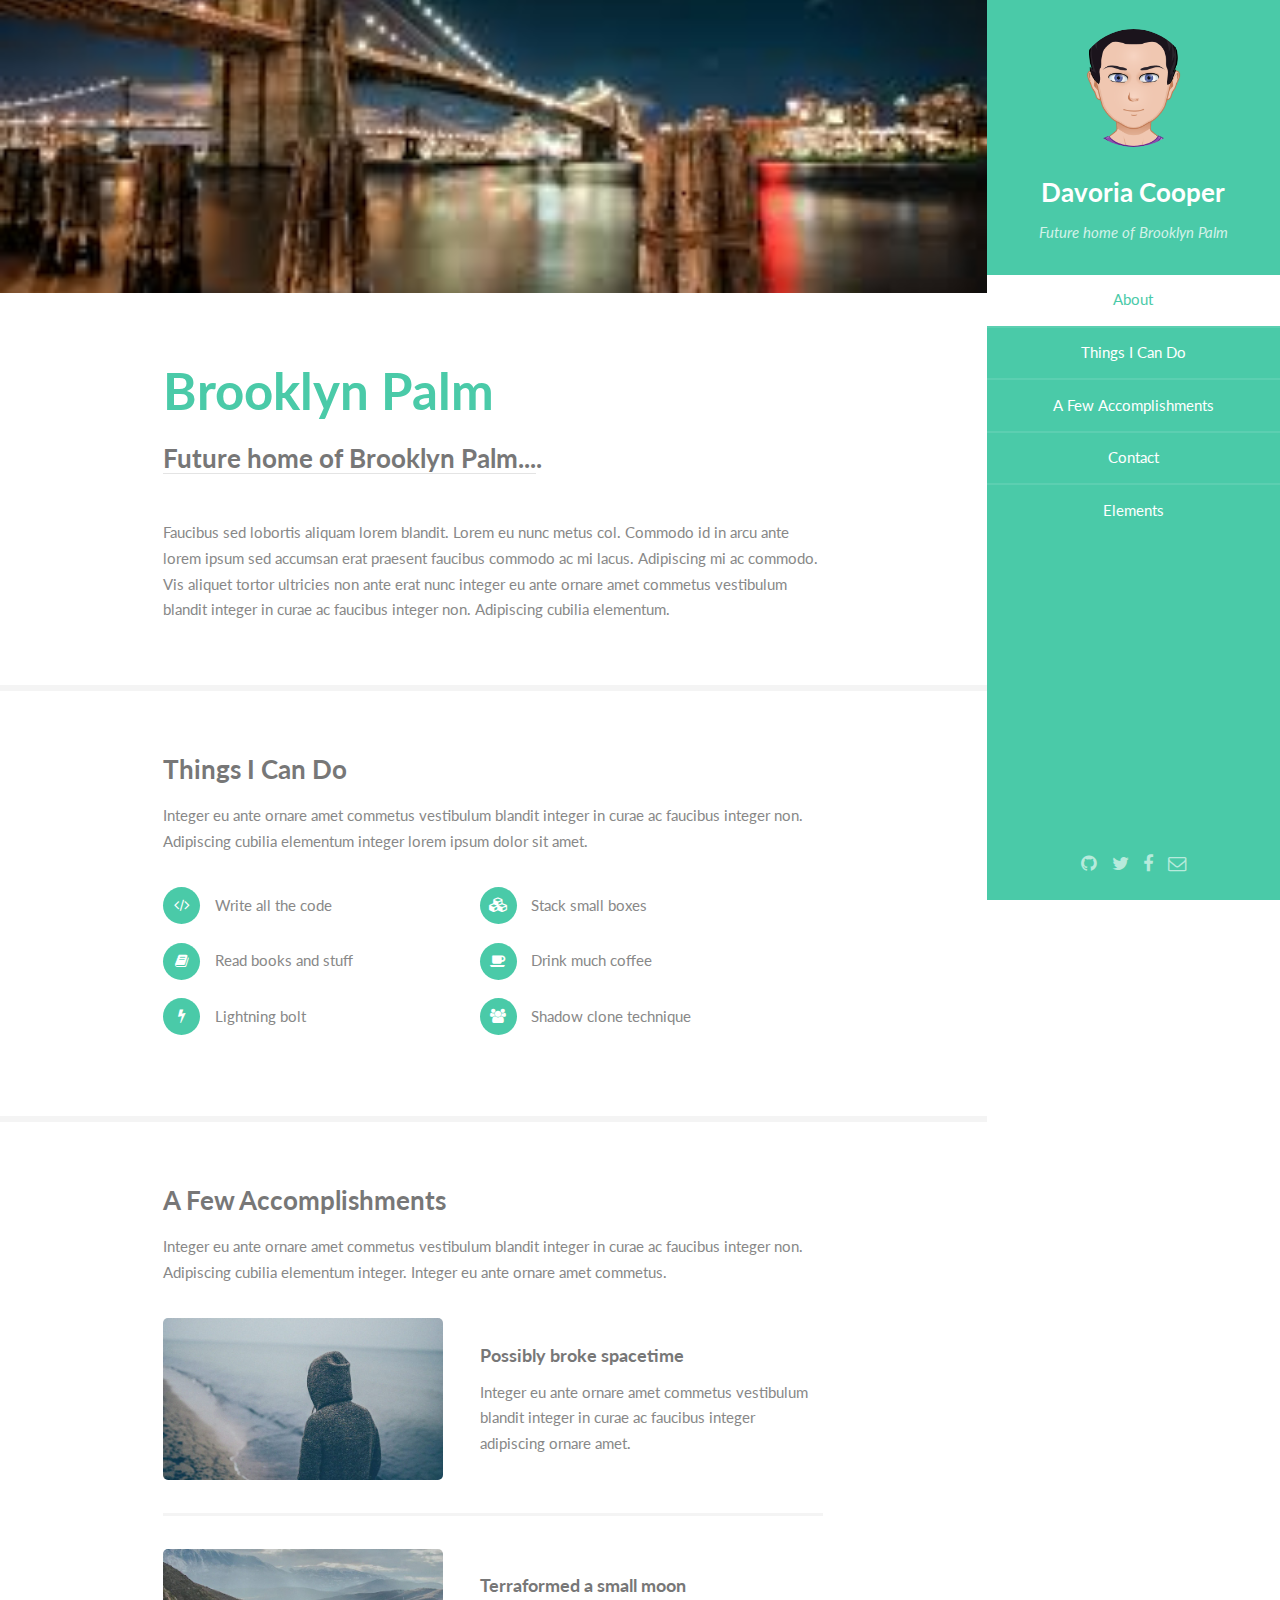
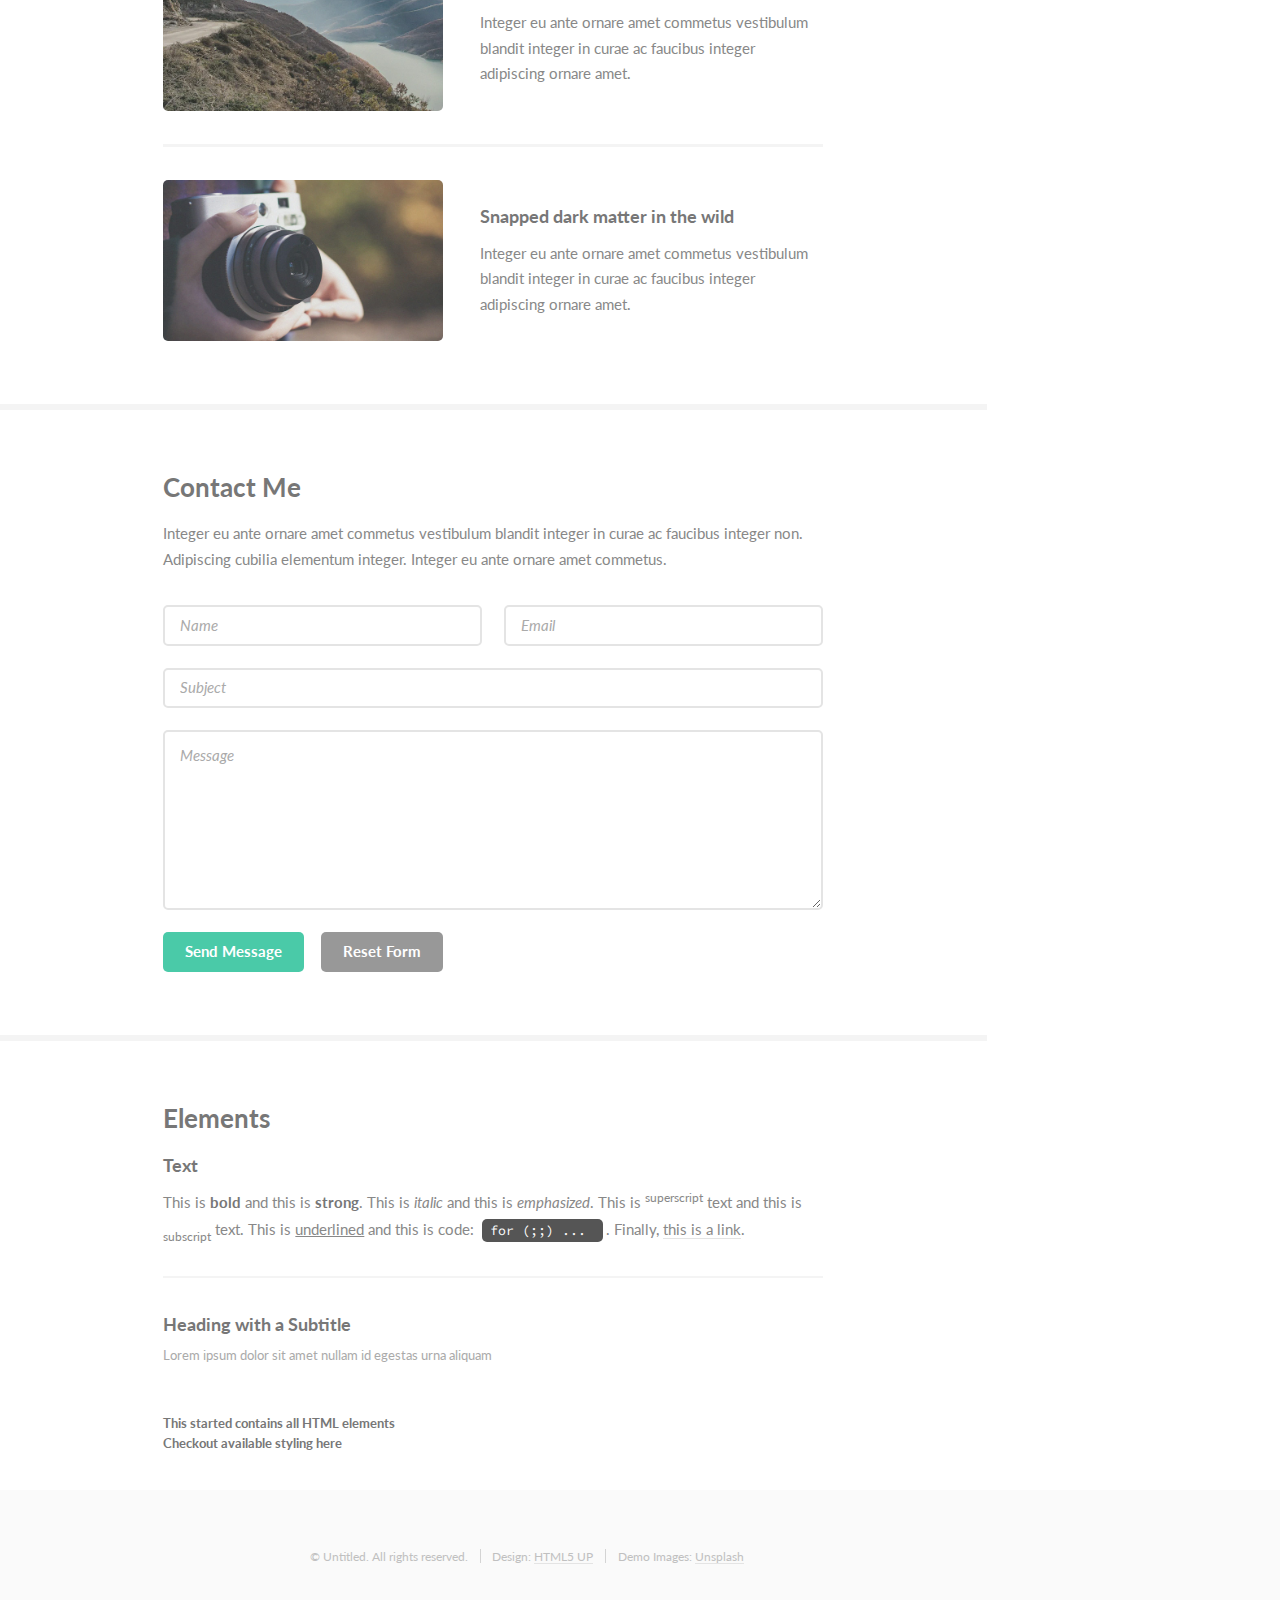
==== index.html @ e4ef20f8 "Updates" ====
<!DOCTYPE html><html lang="en"><head><meta charSet="utf-8"/><meta http-equiv="x-ua-compatible" content="ie=edge"/><meta name="viewport" content="width=device-width, initial-scale=1, shrink-to-fit=no"/><style data-href="/styles.151465d69829dd3949ed.css" id="gatsby-global-css">@import url(https://fonts.googleapis.com/css?family=Lato:400,400italic,700,700italic|Source+Code+Pro:400);
/*!
 *  Font Awesome 4.7.0 by @davegandy - http://fontawesome.io - @fontawesome
 *  License - http://fontawesome.io/license (Font: SIL OFL 1.1, CSS: MIT License)
 */@font-face{font-family:FontAwesome;src:url(/static/fontawesome-webfont-674f50d287a8c48dc19ba404d20fe713.eot);src:url(/static/fontawesome-webfont-674f50d287a8c48dc19ba404d20fe713.eot?#iefix&v=4.7.0) format("embedded-opentype"),url(/static/fontawesome-webfont-af7ae505a9eed503f8b8e6982036873e.woff2) format("woff2"),url(/static/fontawesome-webfont-fee66e712a8a08eef5805a46892932ad.woff) format("woff"),url(/static/fontawesome-webfont-b06871f281fee6b241d60582ae9369b9.ttf) format("truetype"),url(/static/fontawesome-webfont-912ec66d7572ff821749319396470bde.svg#fontawesomeregular) format("svg");font-weight:400;font-style:normal}.fa{display:inline-block;font:normal normal normal 14px/1 FontAwesome;font-size:inherit;text-rendering:auto;-webkit-font-smoothing:antialiased;-moz-osx-font-smoothing:grayscale}.fa-lg{font-size:1.33333333em;line-height:.75em;vertical-align:-15%}.fa-2x{font-size:2em}.fa-3x{font-size:3em}.fa-4x{font-size:4em}.fa-5x{font-size:5em}.fa-fw{width:1.28571429em;text-align:center}.fa-ul{padding-left:0;margin-left:2.14285714em;list-style-type:none}.fa-ul>li{position:relative}.fa-li{position:absolute;left:-2.14285714em;width:2.14285714em;top:.14285714em;text-align:center}.fa-li.fa-lg{left:-1.85714286em}.fa-border{padding:.2em .25em .15em;border:.08em solid #eee;border-radius:.1em}.fa-pull-left{float:left}.fa-pull-right{float:right}.fa.fa-pull-left{margin-right:.3em}.fa.fa-pull-right{margin-left:.3em}.pull-right{float:right}.pull-left{float:left}.fa.pull-left{margin-right:.3em}.fa.pull-right{margin-left:.3em}.fa-spin{animation:fa-spin 2s linear infinite}.fa-pulse{animation:fa-spin 1s steps(8) infinite}@keyframes fa-spin{0%{transform:rotate(0deg)}to{transform:rotate(359deg)}}.fa-rotate-90{-ms-filter:"progid:DXImageTransform.Microsoft.BasicImage(rotation=1)";transform:rotate(90deg)}.fa-rotate-180{-ms-filter:"progid:DXImageTransform.Microsoft.BasicImage(rotation=2)";transform:rotate(180deg)}.fa-rotate-270{-ms-filter:"progid:DXImageTransform.Microsoft.BasicImage(rotation=3)";transform:rotate(270deg)}.fa-flip-horizontal{-ms-filter:"progid:DXImageTransform.Microsoft.BasicImage(rotation=0, mirror=1)";transform:scaleX(-1)}.fa-flip-vertical{-ms-filter:"progid:DXImageTransform.Microsoft.BasicImage(rotation=2, mirror=1)";transform:scaleY(-1)}:root .fa-flip-horizontal,:root .fa-flip-vertical,:root .fa-rotate-90,:root .fa-rotate-180,:root .fa-rotate-270{filter:none}.fa-stack{position:relative;display:inline-block;width:2em;height:2em;line-height:2em;vertical-align:middle}.fa-stack-1x,.fa-stack-2x{position:absolute;left:0;width:100%;text-align:center}.fa-stack-1x{line-height:inherit}.fa-stack-2x{font-size:2em}.fa-inverse{color:#fff}.fa-glass:before{content:"\F000"}.fa-music:before{content:"\F001"}.fa-search:before{content:"\F002"}.fa-envelope-o:before{content:"\F003"}.fa-heart:before{content:"\F004"}.fa-star:before{content:"\F005"}.fa-star-o:before{content:"\F006"}.fa-user:before{content:"\F007"}.fa-film:before{content:"\F008"}.fa-th-large:before{content:"\F009"}.fa-th:before{content:"\F00A"}.fa-th-list:before{content:"\F00B"}.fa-check:before{content:"\F00C"}.fa-close:before,.fa-remove:before,.fa-times:before{content:"\F00D"}.fa-search-plus:before{content:"\F00E"}.fa-search-minus:before{content:"\F010"}.fa-power-off:before{content:"\F011"}.fa-signal:before{content:"\F012"}.fa-cog:before,.fa-gear:before{content:"\F013"}.fa-trash-o:before{content:"\F014"}.fa-home:before{content:"\F015"}.fa-file-o:before{content:"\F016"}.fa-clock-o:before{content:"\F017"}.fa-road:before{content:"\F018"}.fa-download:before{content:"\F019"}.fa-arrow-circle-o-down:before{content:"\F01A"}.fa-arrow-circle-o-up:before{content:"\F01B"}.fa-inbox:before{content:"\F01C"}.fa-play-circle-o:before{content:"\F01D"}.fa-repeat:before,.fa-rotate-right:before{content:"\F01E"}.fa-refresh:before{content:"\F021"}.fa-list-alt:before{content:"\F022"}.fa-lock:before{content:"\F023"}.fa-flag:before{content:"\F024"}.fa-headphones:before{content:"\F025"}.fa-volume-off:before{content:"\F026"}.fa-volume-down:before{content:"\F027"}.fa-volume-up:before{content:"\F028"}.fa-qrcode:before{content:"\F029"}.fa-barcode:before{content:"\F02A"}.fa-tag:before{content:"\F02B"}.fa-tags:before{content:"\F02C"}.fa-book:before{content:"\F02D"}.fa-bookmark:before{content:"\F02E"}.fa-print:before{content:"\F02F"}.fa-camera:before{content:"\F030"}.fa-font:before{content:"\F031"}.fa-bold:before{content:"\F032"}.fa-italic:before{content:"\F033"}.fa-text-height:before{content:"\F034"}.fa-text-width:before{content:"\F035"}.fa-align-left:before{content:"\F036"}.fa-align-center:before{content:"\F037"}.fa-align-right:before{content:"\F038"}.fa-align-justify:before{content:"\F039"}.fa-list:before{content:"\F03A"}.fa-dedent:before,.fa-outdent:before{content:"\F03B"}.fa-indent:before{content:"\F03C"}.fa-video-camera:before{content:"\F03D"}.fa-image:before,.fa-photo:before,.fa-picture-o:before{content:"\F03E"}.fa-pencil:before{content:"\F040"}.fa-map-marker:before{content:"\F041"}.fa-adjust:before{content:"\F042"}.fa-tint:before{content:"\F043"}.fa-edit:before,.fa-pencil-square-o:before{content:"\F044"}.fa-share-square-o:before{content:"\F045"}.fa-check-square-o:before{content:"\F046"}.fa-arrows:before{content:"\F047"}.fa-step-backward:before{content:"\F048"}.fa-fast-backward:before{content:"\F049"}.fa-backward:before{content:"\F04A"}.fa-play:before{content:"\F04B"}.fa-pause:before{content:"\F04C"}.fa-stop:before{content:"\F04D"}.fa-forward:before{content:"\F04E"}.fa-fast-forward:before{content:"\F050"}.fa-step-forward:before{content:"\F051"}.fa-eject:before{content:"\F052"}.fa-chevron-left:before{content:"\F053"}.fa-chevron-right:before{content:"\F054"}.fa-plus-circle:before{content:"\F055"}.fa-minus-circle:before{content:"\F056"}.fa-times-circle:before{content:"\F057"}.fa-check-circle:before{content:"\F058"}.fa-question-circle:before{content:"\F059"}.fa-info-circle:before{content:"\F05A"}.fa-crosshairs:before{content:"\F05B"}.fa-times-circle-o:before{content:"\F05C"}.fa-check-circle-o:before{content:"\F05D"}.fa-ban:before{content:"\F05E"}.fa-arrow-left:before{content:"\F060"}.fa-arrow-right:before{content:"\F061"}.fa-arrow-up:before{content:"\F062"}.fa-arrow-down:before{content:"\F063"}.fa-mail-forward:before,.fa-share:before{content:"\F064"}.fa-expand:before{content:"\F065"}.fa-compress:before{content:"\F066"}.fa-plus:before{content:"\F067"}.fa-minus:before{content:"\F068"}.fa-asterisk:before{content:"\F069"}.fa-exclamation-circle:before{content:"\F06A"}.fa-gift:before{content:"\F06B"}.fa-leaf:before{content:"\F06C"}.fa-fire:before{content:"\F06D"}.fa-eye:before{content:"\F06E"}.fa-eye-slash:before{content:"\F070"}.fa-exclamation-triangle:before,.fa-warning:before{content:"\F071"}.fa-plane:before{content:"\F072"}.fa-calendar:before{content:"\F073"}.fa-random:before{content:"\F074"}.fa-comment:before{content:"\F075"}.fa-magnet:before{content:"\F076"}.fa-chevron-up:before{content:"\F077"}.fa-chevron-down:before{content:"\F078"}.fa-retweet:before{content:"\F079"}.fa-shopping-cart:before{content:"\F07A"}.fa-folder:before{content:"\F07B"}.fa-folder-open:before{content:"\F07C"}.fa-arrows-v:before{content:"\F07D"}.fa-arrows-h:before{content:"\F07E"}.fa-bar-chart-o:before,.fa-bar-chart:before{content:"\F080"}.fa-twitter-square:before{content:"\F081"}.fa-facebook-square:before{content:"\F082"}.fa-camera-retro:before{content:"\F083"}.fa-key:before{content:"\F084"}.fa-cogs:before,.fa-gears:before{content:"\F085"}.fa-comments:before{content:"\F086"}.fa-thumbs-o-up:before{content:"\F087"}.fa-thumbs-o-down:before{content:"\F088"}.fa-star-half:before{content:"\F089"}.fa-heart-o:before{content:"\F08A"}.fa-sign-out:before{content:"\F08B"}.fa-linkedin-square:before{content:"\F08C"}.fa-thumb-tack:before{content:"\F08D"}.fa-external-link:before{content:"\F08E"}.fa-sign-in:before{content:"\F090"}.fa-trophy:before{content:"\F091"}.fa-github-square:before{content:"\F092"}.fa-upload:before{content:"\F093"}.fa-lemon-o:before{content:"\F094"}.fa-phone:before{content:"\F095"}.fa-square-o:before{content:"\F096"}.fa-bookmark-o:before{content:"\F097"}.fa-phone-square:before{content:"\F098"}.fa-twitter:before{content:"\F099"}.fa-facebook-f:before,.fa-facebook:before{content:"\F09A"}.fa-github:before{content:"\F09B"}.fa-unlock:before{content:"\F09C"}.fa-credit-card:before{content:"\F09D"}.fa-feed:before,.fa-rss:before{content:"\F09E"}.fa-hdd-o:before{content:"\F0A0"}.fa-bullhorn:before{content:"\F0A1"}.fa-bell:before{content:"\F0F3"}.fa-certificate:before{content:"\F0A3"}.fa-hand-o-right:before{content:"\F0A4"}.fa-hand-o-left:before{content:"\F0A5"}.fa-hand-o-up:before{content:"\F0A6"}.fa-hand-o-down:before{content:"\F0A7"}.fa-arrow-circle-left:before{content:"\F0A8"}.fa-arrow-circle-right:before{content:"\F0A9"}.fa-arrow-circle-up:before{content:"\F0AA"}.fa-arrow-circle-down:before{content:"\F0AB"}.fa-globe:before{content:"\F0AC"}.fa-wrench:before{content:"\F0AD"}.fa-tasks:before{content:"\F0AE"}.fa-filter:before{content:"\F0B0"}.fa-briefcase:before{content:"\F0B1"}.fa-arrows-alt:before{content:"\F0B2"}.fa-group:before,.fa-users:before{content:"\F0C0"}.fa-chain:before,.fa-link:before{content:"\F0C1"}.fa-cloud:before{content:"\F0C2"}.fa-flask:before{content:"\F0C3"}.fa-cut:before,.fa-scissors:before{content:"\F0C4"}.fa-copy:before,.fa-files-o:before{content:"\F0C5"}.fa-paperclip:before{content:"\F0C6"}.fa-floppy-o:before,.fa-save:before{content:"\F0C7"}.fa-square:before{content:"\F0C8"}.fa-bars:before,.fa-navicon:before,.fa-reorder:before{content:"\F0C9"}.fa-list-ul:before{content:"\F0CA"}.fa-list-ol:before{content:"\F0CB"}.fa-strikethrough:before{content:"\F0CC"}.fa-underline:before{content:"\F0CD"}.fa-table:before{content:"\F0CE"}.fa-magic:before{content:"\F0D0"}.fa-truck:before{content:"\F0D1"}.fa-pinterest:before{content:"\F0D2"}.fa-pinterest-square:before{content:"\F0D3"}.fa-google-plus-square:before{content:"\F0D4"}.fa-google-plus:before{content:"\F0D5"}.fa-money:before{content:"\F0D6"}.fa-caret-down:before{content:"\F0D7"}.fa-caret-up:before{content:"\F0D8"}.fa-caret-left:before{content:"\F0D9"}.fa-caret-right:before{content:"\F0DA"}.fa-columns:before{content:"\F0DB"}.fa-sort:before,.fa-unsorted:before{content:"\F0DC"}.fa-sort-desc:before,.fa-sort-down:before{content:"\F0DD"}.fa-sort-asc:before,.fa-sort-up:before{content:"\F0DE"}.fa-envelope:before{content:"\F0E0"}.fa-linkedin:before{content:"\F0E1"}.fa-rotate-left:before,.fa-undo:before{content:"\F0E2"}.fa-gavel:before,.fa-legal:before{content:"\F0E3"}.fa-dashboard:before,.fa-tachometer:before{content:"\F0E4"}.fa-comment-o:before{content:"\F0E5"}.fa-comments-o:before{content:"\F0E6"}.fa-bolt:before,.fa-flash:before{content:"\F0E7"}.fa-sitemap:before{content:"\F0E8"}.fa-umbrella:before{content:"\F0E9"}.fa-clipboard:before,.fa-paste:before{content:"\F0EA"}.fa-lightbulb-o:before{content:"\F0EB"}.fa-exchange:before{content:"\F0EC"}.fa-cloud-download:before{content:"\F0ED"}.fa-cloud-upload:before{content:"\F0EE"}.fa-user-md:before{content:"\F0F0"}.fa-stethoscope:before{content:"\F0F1"}.fa-suitcase:before{content:"\F0F2"}.fa-bell-o:before{content:"\F0A2"}.fa-coffee:before{content:"\F0F4"}.fa-cutlery:before{content:"\F0F5"}.fa-file-text-o:before{content:"\F0F6"}.fa-building-o:before{content:"\F0F7"}.fa-hospital-o:before{content:"\F0F8"}.fa-ambulance:before{content:"\F0F9"}.fa-medkit:before{content:"\F0FA"}.fa-fighter-jet:before{content:"\F0FB"}.fa-beer:before{content:"\F0FC"}.fa-h-square:before{content:"\F0FD"}.fa-plus-square:before{content:"\F0FE"}.fa-angle-double-left:before{content:"\F100"}.fa-angle-double-right:before{content:"\F101"}.fa-angle-double-up:before{content:"\F102"}.fa-angle-double-down:before{content:"\F103"}.fa-angle-left:before{content:"\F104"}.fa-angle-right:before{content:"\F105"}.fa-angle-up:before{content:"\F106"}.fa-angle-down:before{content:"\F107"}.fa-desktop:before{content:"\F108"}.fa-laptop:before{content:"\F109"}.fa-tablet:before{content:"\F10A"}.fa-mobile-phone:before,.fa-mobile:before{content:"\F10B"}.fa-circle-o:before{content:"\F10C"}.fa-quote-left:before{content:"\F10D"}.fa-quote-right:before{content:"\F10E"}.fa-spinner:before{content:"\F110"}.fa-circle:before{content:"\F111"}.fa-mail-reply:before,.fa-reply:before{content:"\F112"}.fa-github-alt:before{content:"\F113"}.fa-folder-o:before{content:"\F114"}.fa-folder-open-o:before{content:"\F115"}.fa-smile-o:before{content:"\F118"}.fa-frown-o:before{content:"\F119"}.fa-meh-o:before{content:"\F11A"}.fa-gamepad:before{content:"\F11B"}.fa-keyboard-o:before{content:"\F11C"}.fa-flag-o:before{content:"\F11D"}.fa-flag-checkered:before{content:"\F11E"}.fa-terminal:before{content:"\F120"}.fa-code:before{content:"\F121"}.fa-mail-reply-all:before,.fa-reply-all:before{content:"\F122"}.fa-star-half-empty:before,.fa-star-half-full:before,.fa-star-half-o:before{content:"\F123"}.fa-location-arrow:before{content:"\F124"}.fa-crop:before{content:"\F125"}.fa-code-fork:before{content:"\F126"}.fa-chain-broken:before,.fa-unlink:before{content:"\F127"}.fa-question:before{content:"\F128"}.fa-info:before{content:"\F129"}.fa-exclamation:before{content:"\F12A"}.fa-superscript:before{content:"\F12B"}.fa-subscript:before{content:"\F12C"}.fa-eraser:before{content:"\F12D"}.fa-puzzle-piece:before{content:"\F12E"}.fa-microphone:before{content:"\F130"}.fa-microphone-slash:before{content:"\F131"}.fa-shield:before{content:"\F132"}.fa-calendar-o:before{content:"\F133"}.fa-fire-extinguisher:before{content:"\F134"}.fa-rocket:before{content:"\F135"}.fa-maxcdn:before{content:"\F136"}.fa-chevron-circle-left:before{content:"\F137"}.fa-chevron-circle-right:before{content:"\F138"}.fa-chevron-circle-up:before{content:"\F139"}.fa-chevron-circle-down:before{content:"\F13A"}.fa-html5:before{content:"\F13B"}.fa-css3:before{content:"\F13C"}.fa-anchor:before{content:"\F13D"}.fa-unlock-alt:before{content:"\F13E"}.fa-bullseye:before{content:"\F140"}.fa-ellipsis-h:before{content:"\F141"}.fa-ellipsis-v:before{content:"\F142"}.fa-rss-square:before{content:"\F143"}.fa-play-circle:before{content:"\F144"}.fa-ticket:before{content:"\F145"}.fa-minus-square:before{content:"\F146"}.fa-minus-square-o:before{content:"\F147"}.fa-level-up:before{content:"\F148"}.fa-level-down:before{content:"\F149"}.fa-check-square:before{content:"\F14A"}.fa-pencil-square:before{content:"\F14B"}.fa-external-link-square:before{content:"\F14C"}.fa-share-square:before{content:"\F14D"}.fa-compass:before{content:"\F14E"}.fa-caret-square-o-down:before,.fa-toggle-down:before{content:"\F150"}.fa-caret-square-o-up:before,.fa-toggle-up:before{content:"\F151"}.fa-caret-square-o-right:before,.fa-toggle-right:before{content:"\F152"}.fa-eur:before,.fa-euro:before{content:"\F153"}.fa-gbp:before{content:"\F154"}.fa-dollar:before,.fa-usd:before{content:"\F155"}.fa-inr:before,.fa-rupee:before{content:"\F156"}.fa-cny:before,.fa-jpy:before,.fa-rmb:before,.fa-yen:before{content:"\F157"}.fa-rouble:before,.fa-rub:before,.fa-ruble:before{content:"\F158"}.fa-krw:before,.fa-won:before{content:"\F159"}.fa-bitcoin:before,.fa-btc:before{content:"\F15A"}.fa-file:before{content:"\F15B"}.fa-file-text:before{content:"\F15C"}.fa-sort-alpha-asc:before{content:"\F15D"}.fa-sort-alpha-desc:before{content:"\F15E"}.fa-sort-amount-asc:before{content:"\F160"}.fa-sort-amount-desc:before{content:"\F161"}.fa-sort-numeric-asc:before{content:"\F162"}.fa-sort-numeric-desc:before{content:"\F163"}.fa-thumbs-up:before{content:"\F164"}.fa-thumbs-down:before{content:"\F165"}.fa-youtube-square:before{content:"\F166"}.fa-youtube:before{content:"\F167"}.fa-xing:before{content:"\F168"}.fa-xing-square:before{content:"\F169"}.fa-youtube-play:before{content:"\F16A"}.fa-dropbox:before{content:"\F16B"}.fa-stack-overflow:before{content:"\F16C"}.fa-instagram:before{content:"\F16D"}.fa-flickr:before{content:"\F16E"}.fa-adn:before{content:"\F170"}.fa-bitbucket:before{content:"\F171"}.fa-bitbucket-square:before{content:"\F172"}.fa-tumblr:before{content:"\F173"}.fa-tumblr-square:before{content:"\F174"}.fa-long-arrow-down:before{content:"\F175"}.fa-long-arrow-up:before{content:"\F176"}.fa-long-arrow-left:before{content:"\F177"}.fa-long-arrow-right:before{content:"\F178"}.fa-apple:before{content:"\F179"}.fa-windows:before{content:"\F17A"}.fa-android:before{content:"\F17B"}.fa-linux:before{content:"\F17C"}.fa-dribbble:before{content:"\F17D"}.fa-skype:before{content:"\F17E"}.fa-foursquare:before{content:"\F180"}.fa-trello:before{content:"\F181"}.fa-female:before{content:"\F182"}.fa-male:before{content:"\F183"}.fa-gittip:before,.fa-gratipay:before{content:"\F184"}.fa-sun-o:before{content:"\F185"}.fa-moon-o:before{content:"\F186"}.fa-archive:before{content:"\F187"}.fa-bug:before{content:"\F188"}.fa-vk:before{content:"\F189"}.fa-weibo:before{content:"\F18A"}.fa-renren:before{content:"\F18B"}.fa-pagelines:before{content:"\F18C"}.fa-stack-exchange:before{content:"\F18D"}.fa-arrow-circle-o-right:before{content:"\F18E"}.fa-arrow-circle-o-left:before{content:"\F190"}.fa-caret-square-o-left:before,.fa-toggle-left:before{content:"\F191"}.fa-dot-circle-o:before{content:"\F192"}.fa-wheelchair:before{content:"\F193"}.fa-vimeo-square:before{content:"\F194"}.fa-try:before,.fa-turkish-lira:before{content:"\F195"}.fa-plus-square-o:before{content:"\F196"}.fa-space-shuttle:before{content:"\F197"}.fa-slack:before{content:"\F198"}.fa-envelope-square:before{content:"\F199"}.fa-wordpress:before{content:"\F19A"}.fa-openid:before{content:"\F19B"}.fa-bank:before,.fa-institution:before,.fa-university:before{content:"\F19C"}.fa-graduation-cap:before,.fa-mortar-board:before{content:"\F19D"}.fa-yahoo:before{content:"\F19E"}.fa-google:before{content:"\F1A0"}.fa-reddit:before{content:"\F1A1"}.fa-reddit-square:before{content:"\F1A2"}.fa-stumbleupon-circle:before{content:"\F1A3"}.fa-stumbleupon:before{content:"\F1A4"}.fa-delicious:before{content:"\F1A5"}.fa-digg:before{content:"\F1A6"}.fa-pied-piper-pp:before{content:"\F1A7"}.fa-pied-piper-alt:before{content:"\F1A8"}.fa-drupal:before{content:"\F1A9"}.fa-joomla:before{content:"\F1AA"}.fa-language:before{content:"\F1AB"}.fa-fax:before{content:"\F1AC"}.fa-building:before{content:"\F1AD"}.fa-child:before{content:"\F1AE"}.fa-paw:before{content:"\F1B0"}.fa-spoon:before{content:"\F1B1"}.fa-cube:before{content:"\F1B2"}.fa-cubes:before{content:"\F1B3"}.fa-behance:before{content:"\F1B4"}.fa-behance-square:before{content:"\F1B5"}.fa-steam:before{content:"\F1B6"}.fa-steam-square:before{content:"\F1B7"}.fa-recycle:before{content:"\F1B8"}.fa-automobile:before,.fa-car:before{content:"\F1B9"}.fa-cab:before,.fa-taxi:before{content:"\F1BA"}.fa-tree:before{content:"\F1BB"}.fa-spotify:before{content:"\F1BC"}.fa-deviantart:before{content:"\F1BD"}.fa-soundcloud:before{content:"\F1BE"}.fa-database:before{content:"\F1C0"}.fa-file-pdf-o:before{content:"\F1C1"}.fa-file-word-o:before{content:"\F1C2"}.fa-file-excel-o:before{content:"\F1C3"}.fa-file-powerpoint-o:before{content:"\F1C4"}.fa-file-image-o:before,.fa-file-photo-o:before,.fa-file-picture-o:before{content:"\F1C5"}.fa-file-archive-o:before,.fa-file-zip-o:before{content:"\F1C6"}.fa-file-audio-o:before,.fa-file-sound-o:before{content:"\F1C7"}.fa-file-movie-o:before,.fa-file-video-o:before{content:"\F1C8"}.fa-file-code-o:before{content:"\F1C9"}.fa-vine:before{content:"\F1CA"}.fa-codepen:before{content:"\F1CB"}.fa-jsfiddle:before{content:"\F1CC"}.fa-life-bouy:before,.fa-life-buoy:before,.fa-life-ring:before,.fa-life-saver:before,.fa-support:before{content:"\F1CD"}.fa-circle-o-notch:before{content:"\F1CE"}.fa-ra:before,.fa-rebel:before,.fa-resistance:before{content:"\F1D0"}.fa-empire:before,.fa-ge:before{content:"\F1D1"}.fa-git-square:before{content:"\F1D2"}.fa-git:before{content:"\F1D3"}.fa-hacker-news:before,.fa-y-combinator-square:before,.fa-yc-square:before{content:"\F1D4"}.fa-tencent-weibo:before{content:"\F1D5"}.fa-qq:before{content:"\F1D6"}.fa-wechat:before,.fa-weixin:before{content:"\F1D7"}.fa-paper-plane:before,.fa-send:before{content:"\F1D8"}.fa-paper-plane-o:before,.fa-send-o:before{content:"\F1D9"}.fa-history:before{content:"\F1DA"}.fa-circle-thin:before{content:"\F1DB"}.fa-header:before{content:"\F1DC"}.fa-paragraph:before{content:"\F1DD"}.fa-sliders:before{content:"\F1DE"}.fa-share-alt:before{content:"\F1E0"}.fa-share-alt-square:before{content:"\F1E1"}.fa-bomb:before{content:"\F1E2"}.fa-futbol-o:before,.fa-soccer-ball-o:before{content:"\F1E3"}.fa-tty:before{content:"\F1E4"}.fa-binoculars:before{content:"\F1E5"}.fa-plug:before{content:"\F1E6"}.fa-slideshare:before{content:"\F1E7"}.fa-twitch:before{content:"\F1E8"}.fa-yelp:before{content:"\F1E9"}.fa-newspaper-o:before{content:"\F1EA"}.fa-wifi:before{content:"\F1EB"}.fa-calculator:before{content:"\F1EC"}.fa-paypal:before{content:"\F1ED"}.fa-google-wallet:before{content:"\F1EE"}.fa-cc-visa:before{content:"\F1F0"}.fa-cc-mastercard:before{content:"\F1F1"}.fa-cc-discover:before{content:"\F1F2"}.fa-cc-amex:before{content:"\F1F3"}.fa-cc-paypal:before{content:"\F1F4"}.fa-cc-stripe:before{content:"\F1F5"}.fa-bell-slash:before{content:"\F1F6"}.fa-bell-slash-o:before{content:"\F1F7"}.fa-trash:before{content:"\F1F8"}.fa-copyright:before{content:"\F1F9"}.fa-at:before{content:"\F1FA"}.fa-eyedropper:before{content:"\F1FB"}.fa-paint-brush:before{content:"\F1FC"}.fa-birthday-cake:before{content:"\F1FD"}.fa-area-chart:before{content:"\F1FE"}.fa-pie-chart:before{content:"\F200"}.fa-line-chart:before{content:"\F201"}.fa-lastfm:before{content:"\F202"}.fa-lastfm-square:before{content:"\F203"}.fa-toggle-off:before{content:"\F204"}.fa-toggle-on:before{content:"\F205"}.fa-bicycle:before{content:"\F206"}.fa-bus:before{content:"\F207"}.fa-ioxhost:before{content:"\F208"}.fa-angellist:before{content:"\F209"}.fa-cc:before{content:"\F20A"}.fa-ils:before,.fa-shekel:before,.fa-sheqel:before{content:"\F20B"}.fa-meanpath:before{content:"\F20C"}.fa-buysellads:before{content:"\F20D"}.fa-connectdevelop:before{content:"\F20E"}.fa-dashcube:before{content:"\F210"}.fa-forumbee:before{content:"\F211"}.fa-leanpub:before{content:"\F212"}.fa-sellsy:before{content:"\F213"}.fa-shirtsinbulk:before{content:"\F214"}.fa-simplybuilt:before{content:"\F215"}.fa-skyatlas:before{content:"\F216"}.fa-cart-plus:before{content:"\F217"}.fa-cart-arrow-down:before{content:"\F218"}.fa-diamond:before{content:"\F219"}.fa-ship:before{content:"\F21A"}.fa-user-secret:before{content:"\F21B"}.fa-motorcycle:before{content:"\F21C"}.fa-street-view:before{content:"\F21D"}.fa-heartbeat:before{content:"\F21E"}.fa-venus:before{content:"\F221"}.fa-mars:before{content:"\F222"}.fa-mercury:before{content:"\F223"}.fa-intersex:before,.fa-transgender:before{content:"\F224"}.fa-transgender-alt:before{content:"\F225"}.fa-venus-double:before{content:"\F226"}.fa-mars-double:before{content:"\F227"}.fa-venus-mars:before{content:"\F228"}.fa-mars-stroke:before{content:"\F229"}.fa-mars-stroke-v:before{content:"\F22A"}.fa-mars-stroke-h:before{content:"\F22B"}.fa-neuter:before{content:"\F22C"}.fa-genderless:before{content:"\F22D"}.fa-facebook-official:before{content:"\F230"}.fa-pinterest-p:before{content:"\F231"}.fa-whatsapp:before{content:"\F232"}.fa-server:before{content:"\F233"}.fa-user-plus:before{content:"\F234"}.fa-user-times:before{content:"\F235"}.fa-bed:before,.fa-hotel:before{content:"\F236"}.fa-viacoin:before{content:"\F237"}.fa-train:before{content:"\F238"}.fa-subway:before{content:"\F239"}.fa-medium:before{content:"\F23A"}.fa-y-combinator:before,.fa-yc:before{content:"\F23B"}.fa-optin-monster:before{content:"\F23C"}.fa-opencart:before{content:"\F23D"}.fa-expeditedssl:before{content:"\F23E"}.fa-battery-4:before,.fa-battery-full:before,.fa-battery:before{content:"\F240"}.fa-battery-3:before,.fa-battery-three-quarters:before{content:"\F241"}.fa-battery-2:before,.fa-battery-half:before{content:"\F242"}.fa-battery-1:before,.fa-battery-quarter:before{content:"\F243"}.fa-battery-0:before,.fa-battery-empty:before{content:"\F244"}.fa-mouse-pointer:before{content:"\F245"}.fa-i-cursor:before{content:"\F246"}.fa-object-group:before{content:"\F247"}.fa-object-ungroup:before{content:"\F248"}.fa-sticky-note:before{content:"\F249"}.fa-sticky-note-o:before{content:"\F24A"}.fa-cc-jcb:before{content:"\F24B"}.fa-cc-diners-club:before{content:"\F24C"}.fa-clone:before{content:"\F24D"}.fa-balance-scale:before{content:"\F24E"}.fa-hourglass-o:before{content:"\F250"}.fa-hourglass-1:before,.fa-hourglass-start:before{content:"\F251"}.fa-hourglass-2:before,.fa-hourglass-half:before{content:"\F252"}.fa-hourglass-3:before,.fa-hourglass-end:before{content:"\F253"}.fa-hourglass:before{content:"\F254"}.fa-hand-grab-o:before,.fa-hand-rock-o:before{content:"\F255"}.fa-hand-paper-o:before,.fa-hand-stop-o:before{content:"\F256"}.fa-hand-scissors-o:before{content:"\F257"}.fa-hand-lizard-o:before{content:"\F258"}.fa-hand-spock-o:before{content:"\F259"}.fa-hand-pointer-o:before{content:"\F25A"}.fa-hand-peace-o:before{content:"\F25B"}.fa-trademark:before{content:"\F25C"}.fa-registered:before{content:"\F25D"}.fa-creative-commons:before{content:"\F25E"}.fa-gg:before{content:"\F260"}.fa-gg-circle:before{content:"\F261"}.fa-tripadvisor:before{content:"\F262"}.fa-odnoklassniki:before{content:"\F263"}.fa-odnoklassniki-square:before{content:"\F264"}.fa-get-pocket:before{content:"\F265"}.fa-wikipedia-w:before{content:"\F266"}.fa-safari:before{content:"\F267"}.fa-chrome:before{content:"\F268"}.fa-firefox:before{content:"\F269"}.fa-opera:before{content:"\F26A"}.fa-internet-explorer:before{content:"\F26B"}.fa-television:before,.fa-tv:before{content:"\F26C"}.fa-contao:before{content:"\F26D"}.fa-500px:before{content:"\F26E"}.fa-amazon:before{content:"\F270"}.fa-calendar-plus-o:before{content:"\F271"}.fa-calendar-minus-o:before{content:"\F272"}.fa-calendar-times-o:before{content:"\F273"}.fa-calendar-check-o:before{content:"\F274"}.fa-industry:before{content:"\F275"}.fa-map-pin:before{content:"\F276"}.fa-map-signs:before{content:"\F277"}.fa-map-o:before{content:"\F278"}.fa-map:before{content:"\F279"}.fa-commenting:before{content:"\F27A"}.fa-commenting-o:before{content:"\F27B"}.fa-houzz:before{content:"\F27C"}.fa-vimeo:before{content:"\F27D"}.fa-black-tie:before{content:"\F27E"}.fa-fonticons:before{content:"\F280"}.fa-reddit-alien:before{content:"\F281"}.fa-edge:before{content:"\F282"}.fa-credit-card-alt:before{content:"\F283"}.fa-codiepie:before{content:"\F284"}.fa-modx:before{content:"\F285"}.fa-fort-awesome:before{content:"\F286"}.fa-usb:before{content:"\F287"}.fa-product-hunt:before{content:"\F288"}.fa-mixcloud:before{content:"\F289"}.fa-scribd:before{content:"\F28A"}.fa-pause-circle:before{content:"\F28B"}.fa-pause-circle-o:before{content:"\F28C"}.fa-stop-circle:before{content:"\F28D"}.fa-stop-circle-o:before{content:"\F28E"}.fa-shopping-bag:before{content:"\F290"}.fa-shopping-basket:before{content:"\F291"}.fa-hashtag:before{content:"\F292"}.fa-bluetooth:before{content:"\F293"}.fa-bluetooth-b:before{content:"\F294"}.fa-percent:before{content:"\F295"}.fa-gitlab:before{content:"\F296"}.fa-wpbeginner:before{content:"\F297"}.fa-wpforms:before{content:"\F298"}.fa-envira:before{content:"\F299"}.fa-universal-access:before{content:"\F29A"}.fa-wheelchair-alt:before{content:"\F29B"}.fa-question-circle-o:before{content:"\F29C"}.fa-blind:before{content:"\F29D"}.fa-audio-description:before{content:"\F29E"}.fa-volume-control-phone:before{content:"\F2A0"}.fa-braille:before{content:"\F2A1"}.fa-assistive-listening-systems:before{content:"\F2A2"}.fa-american-sign-language-interpreting:before,.fa-asl-interpreting:before{content:"\F2A3"}.fa-deaf:before,.fa-deafness:before,.fa-hard-of-hearing:before{content:"\F2A4"}.fa-glide:before{content:"\F2A5"}.fa-glide-g:before{content:"\F2A6"}.fa-sign-language:before,.fa-signing:before{content:"\F2A7"}.fa-low-vision:before{content:"\F2A8"}.fa-viadeo:before{content:"\F2A9"}.fa-viadeo-square:before{content:"\F2AA"}.fa-snapchat:before{content:"\F2AB"}.fa-snapchat-ghost:before{content:"\F2AC"}.fa-snapchat-square:before{content:"\F2AD"}.fa-pied-piper:before{content:"\F2AE"}.fa-first-order:before{content:"\F2B0"}.fa-yoast:before{content:"\F2B1"}.fa-themeisle:before{content:"\F2B2"}.fa-google-plus-circle:before,.fa-google-plus-official:before{content:"\F2B3"}.fa-fa:before,.fa-font-awesome:before{content:"\F2B4"}.fa-handshake-o:before{content:"\F2B5"}.fa-envelope-open:before{content:"\F2B6"}.fa-envelope-open-o:before{content:"\F2B7"}.fa-linode:before{content:"\F2B8"}.fa-address-book:before{content:"\F2B9"}.fa-address-book-o:before{content:"\F2BA"}.fa-address-card:before,.fa-vcard:before{content:"\F2BB"}.fa-address-card-o:before,.fa-vcard-o:before{content:"\F2BC"}.fa-user-circle:before{content:"\F2BD"}.fa-user-circle-o:before{content:"\F2BE"}.fa-user-o:before{content:"\F2C0"}.fa-id-badge:before{content:"\F2C1"}.fa-drivers-license:before,.fa-id-card:before{content:"\F2C2"}.fa-drivers-license-o:before,.fa-id-card-o:before{content:"\F2C3"}.fa-quora:before{content:"\F2C4"}.fa-free-code-camp:before{content:"\F2C5"}.fa-telegram:before{content:"\F2C6"}.fa-thermometer-4:before,.fa-thermometer-full:before,.fa-thermometer:before{content:"\F2C7"}.fa-thermometer-3:before,.fa-thermometer-three-quarters:before{content:"\F2C8"}.fa-thermometer-2:before,.fa-thermometer-half:before{content:"\F2C9"}.fa-thermometer-1:before,.fa-thermometer-quarter:before{content:"\F2CA"}.fa-thermometer-0:before,.fa-thermometer-empty:before{content:"\F2CB"}.fa-shower:before{content:"\F2CC"}.fa-bath:before,.fa-bathtub:before,.fa-s15:before{content:"\F2CD"}.fa-podcast:before{content:"\F2CE"}.fa-window-maximize:before{content:"\F2D0"}.fa-window-minimize:before{content:"\F2D1"}.fa-window-restore:before{content:"\F2D2"}.fa-times-rectangle:before,.fa-window-close:before{content:"\F2D3"}.fa-times-rectangle-o:before,.fa-window-close-o:before{content:"\F2D4"}.fa-bandcamp:before{content:"\F2D5"}.fa-grav:before{content:"\F2D6"}.fa-etsy:before{content:"\F2D7"}.fa-imdb:before{content:"\F2D8"}.fa-ravelry:before{content:"\F2D9"}.fa-eercast:before{content:"\F2DA"}.fa-microchip:before{content:"\F2DB"}.fa-snowflake-o:before{content:"\F2DC"}.fa-superpowers:before{content:"\F2DD"}.fa-wpexplorer:before{content:"\F2DE"}.fa-meetup:before{content:"\F2E0"}.sr-only{position:absolute;width:1px;height:1px;padding:0;margin:-1px;overflow:hidden;clip:rect(0,0,0,0);border:0}.sr-only-focusable:active,.sr-only-focusable:focus{position:static;width:auto;height:auto;margin:0;overflow:visible;clip:auto}a,abbr,acronym,address,applet,article,aside,audio,b,big,blockquote,body,canvas,caption,center,cite,code,dd,del,details,dfn,div,dl,dt,em,embed,fieldset,figcaption,figure,footer,form,h1,h2,h3,h4,h5,h6,header,hgroup,html,i,iframe,img,ins,kbd,label,legend,li,mark,menu,nav,object,ol,output,p,pre,q,ruby,s,samp,section,small,span,strike,strong,sub,summary,sup,table,tbody,td,tfoot,th,thead,time,tr,tt,u,ul,var,video{margin:0;padding:0;border:0;font-size:100%;font:inherit;vertical-align:baseline}article,aside,details,figcaption,figure,footer,header,hgroup,menu,nav,section{display:block}.main-body,body{line-height:1}ol,ul{list-style:none}blockquote,q{quotes:none}blockquote:after,blockquote:before,q:after,q:before{content:"";content:none}table{border-collapse:collapse;border-spacing:0}.main-body,body{-webkit-text-size-adjust:none}mark{background-color:transparent;color:inherit}input,select,textarea{-moz-appearance:none;-webkit-appearance:none;appearance:none}html{box-sizing:border-box}*,:after,:before{box-sizing:inherit}.main-body,body{background:#fff}.main-body.is-preload *,.main-body.is-preload :after,.main-body.is-preload :before,body.is-preload *,body.is-preload :after,body.is-preload :before{animation:none!important;transition:none!important}.main-body,body,input,select,textarea{color:#888;font-family:Lato,sans-serif;font-size:16pt;font-weight:400;line-height:1.75em}a{transition:color .2s ease-in-out,border-color .2s ease-in-out;border-bottom:1px solid #e4e4e4;color:inherit;text-decoration:none}a:hover{border-bottom-color:transparent;color:#4acaa8!important}b,strong{color:#777;font-weight:700}em,i{font-style:italic}p{margin:0 0 2.25em}h1,h2,h3,h4,h5,h6{color:#777;font-weight:700;line-height:1em;margin:0 0 .5625em}h1 a,h2 a,h3 a,h4 a,h5 a,h6 a{border:0;color:inherit;text-decoration:none}h2{font-size:2em}h2,h3{line-height:1.5em}h3{font-size:1.75em}h4{font-size:1.25em}h4,h5{line-height:1.5em}h5{font-size:.9em}h6{font-size:.7em;line-height:1.5em}sub{top:.5em}sub,sup{font-size:.8em;position:relative}sup{top:-.5em}hr{border:0;border-bottom:2px solid #f4f4f4;margin:2.25em 0}hr.major{margin:3.375em 0}blockquote{border-left:8px solid #e4e4e4;font-style:italic;margin:0 0 2.25em;padding:.5em 0 .5em 2em}code{background:#555;border-radius:5px;color:#fff;margin:0 .25em;padding:.25em .65em}code,pre{font-family:Source Code Pro,monospace;font-size:.9em}pre{margin:0 0 2.25em}pre code{-webkit-overflow-scrolling:touch;display:block;line-height:1.5em;overflow-x:auto;padding:1em 1.5em}.align-left{text-align:left}.align-center{text-align:center}.align-right{text-align:right}.row{display:flex;flex-wrap:wrap;align-items:stretch}.row,.row>*{box-sizing:border-box}.row.gtr-uniform>*>:last-child{margin-bottom:0}.row.aln-left{justify-content:flex-start}.row.aln-center{justify-content:center}.row.aln-right{justify-content:flex-end}.row.aln-top{align-items:flex-start}.row.aln-middle{align-items:center}.row.aln-bottom{align-items:flex-end}.row>.imp{order:-1}.row>.col-1{width:8.33333%}.row>.off-1{margin-left:8.33333%}.row>.col-2{width:16.66667%}.row>.off-2{margin-left:16.66667%}.row>.col-3{width:25%}.row>.off-3{margin-left:25%}.row>.col-4{width:33.33333%}.row>.off-4{margin-left:33.33333%}.row>.col-5{width:41.66667%}.row>.off-5{margin-left:41.66667%}.row>.col-6{width:50%}.row>.off-6{margin-left:50%}.row>.col-7{width:58.33333%}.row>.off-7{margin-left:58.33333%}.row>.col-8{width:66.66667%}.row>.off-8{margin-left:66.66667%}.row>.col-9{width:75%}.row>.off-9{margin-left:75%}.row>.col-10{width:83.33333%}.row>.off-10{margin-left:83.33333%}.row>.col-11{width:91.66667%}.row>.off-11{margin-left:91.66667%}.row>.col-12{width:100%}.row>.off-12{margin-left:100%}.row.gtr-0{margin-top:0;margin-left:0}.row.gtr-0>*{padding:0}.row.gtr-0.gtr-uniform{margin-top:0}.row.gtr-0.gtr-uniform>*{padding-top:0}.row.gtr-25{margin-top:0;margin-left:-.5em}.row.gtr-25>*{padding:0 0 0 .5em}.row.gtr-25.gtr-uniform{margin-top:-.5em}.row.gtr-25.gtr-uniform>*{padding-top:.5em}.row.gtr-50{margin-top:0;margin-left:-1em}.row.gtr-50>*{padding:0 0 0 1em}.row.gtr-50.gtr-uniform{margin-top:-1em}.row.gtr-50.gtr-uniform>*{padding-top:1em}.row{margin-top:0;margin-left:-2em}.row>*{padding:0 0 0 2em}.row.gtr-uniform{margin-top:-2em}.row.gtr-uniform>*{padding-top:2em}.row.gtr-150{margin-top:0;margin-left:-3em}.row.gtr-150>*{padding:0 0 0 3em}.row.gtr-150.gtr-uniform{margin-top:-3em}.row.gtr-150.gtr-uniform>*{padding-top:3em}.row.gtr-200{margin-top:0;margin-left:-4em}.row.gtr-200>*{padding:0 0 0 4em}.row.gtr-200.gtr-uniform{margin-top:-4em}.row.gtr-200.gtr-uniform>*{padding-top:4em}@media screen and (max-width:1680px){.row{display:flex;flex-wrap:wrap;align-items:stretch}.row,.row>*{box-sizing:border-box}.row.gtr-uniform>*>:last-child{margin-bottom:0}.row.aln-left{justify-content:flex-start}.row.aln-center{justify-content:center}.row.aln-right{justify-content:flex-end}.row.aln-top{align-items:flex-start}.row.aln-middle{align-items:center}.row.aln-bottom{align-items:flex-end}.row>.imp-xlarge{order:-1}.row>.col-1-xlarge{width:8.33333%}.row>.off-1-xlarge{margin-left:8.33333%}.row>.col-2-xlarge{width:16.66667%}.row>.off-2-xlarge{margin-left:16.66667%}.row>.col-3-xlarge{width:25%}.row>.off-3-xlarge{margin-left:25%}.row>.col-4-xlarge{width:33.33333%}.row>.off-4-xlarge{margin-left:33.33333%}.row>.col-5-xlarge{width:41.66667%}.row>.off-5-xlarge{margin-left:41.66667%}.row>.col-6-xlarge{width:50%}.row>.off-6-xlarge{margin-left:50%}.row>.col-7-xlarge{width:58.33333%}.row>.off-7-xlarge{margin-left:58.33333%}.row>.col-8-xlarge{width:66.66667%}.row>.off-8-xlarge{margin-left:66.66667%}.row>.col-9-xlarge{width:75%}.row>.off-9-xlarge{margin-left:75%}.row>.col-10-xlarge{width:83.33333%}.row>.off-10-xlarge{margin-left:83.33333%}.row>.col-11-xlarge{width:91.66667%}.row>.off-11-xlarge{margin-left:91.66667%}.row>.col-12-xlarge{width:100%}.row>.off-12-xlarge{margin-left:100%}.row.gtr-0{margin-top:0;margin-left:0}.row.gtr-0>*{padding:0}.row.gtr-0.gtr-uniform{margin-top:0}.row.gtr-0.gtr-uniform>*{padding-top:0}.row.gtr-25{margin-top:0;margin-left:-.5em}.row.gtr-25>*{padding:0 0 0 .5em}.row.gtr-25.gtr-uniform{margin-top:-.5em}.row.gtr-25.gtr-uniform>*{padding-top:.5em}.row.gtr-50{margin-top:0;margin-left:-1em}.row.gtr-50>*{padding:0 0 0 1em}.row.gtr-50.gtr-uniform{margin-top:-1em}.row.gtr-50.gtr-uniform>*{padding-top:1em}.row{margin-top:0;margin-left:-2em}.row>*{padding:0 0 0 2em}.row.gtr-uniform{margin-top:-2em}.row.gtr-uniform>*{padding-top:2em}.row.gtr-150{margin-top:0;margin-left:-3em}.row.gtr-150>*{padding:0 0 0 3em}.row.gtr-150.gtr-uniform{margin-top:-3em}.row.gtr-150.gtr-uniform>*{padding-top:3em}.row.gtr-200{margin-top:0;margin-left:-4em}.row.gtr-200>*{padding:0 0 0 4em}.row.gtr-200.gtr-uniform{margin-top:-4em}.row.gtr-200.gtr-uniform>*{padding-top:4em}}@media screen and (max-width:1280px){.row{display:flex;flex-wrap:wrap;align-items:stretch}.row,.row>*{box-sizing:border-box}.row.gtr-uniform>*>:last-child{margin-bottom:0}.row.aln-left{justify-content:flex-start}.row.aln-center{justify-content:center}.row.aln-right{justify-content:flex-end}.row.aln-top{align-items:flex-start}.row.aln-middle{align-items:center}.row.aln-bottom{align-items:flex-end}.row>.imp-large{order:-1}.row>.col-1-large{width:8.33333%}.row>.off-1-large{margin-left:8.33333%}.row>.col-2-large{width:16.66667%}.row>.off-2-large{margin-left:16.66667%}.row>.col-3-large{width:25%}.row>.off-3-large{margin-left:25%}.row>.col-4-large{width:33.33333%}.row>.off-4-large{margin-left:33.33333%}.row>.col-5-large{width:41.66667%}.row>.off-5-large{margin-left:41.66667%}.row>.col-6-large{width:50%}.row>.off-6-large{margin-left:50%}.row>.col-7-large{width:58.33333%}.row>.off-7-large{margin-left:58.33333%}.row>.col-8-large{width:66.66667%}.row>.off-8-large{margin-left:66.66667%}.row>.col-9-large{width:75%}.row>.off-9-large{margin-left:75%}.row>.col-10-large{width:83.33333%}.row>.off-10-large{margin-left:83.33333%}.row>.col-11-large{width:91.66667%}.row>.off-11-large{margin-left:91.66667%}.row>.col-12-large{width:100%}.row>.off-12-large{margin-left:100%}.row.gtr-0{margin-top:0;margin-left:0}.row.gtr-0>*{padding:0}.row.gtr-0.gtr-uniform{margin-top:0}.row.gtr-0.gtr-uniform>*{padding-top:0}.row.gtr-25{margin-top:0;margin-left:-.375em}.row.gtr-25>*{padding:0 0 0 .375em}.row.gtr-25.gtr-uniform{margin-top:-.375em}.row.gtr-25.gtr-uniform>*{padding-top:.375em}.row.gtr-50{margin-top:0;margin-left:-.75em}.row.gtr-50>*{padding:0 0 0 .75em}.row.gtr-50.gtr-uniform{margin-top:-.75em}.row.gtr-50.gtr-uniform>*{padding-top:.75em}.row{margin-top:0;margin-left:-1.5em}.row>*{padding:0 0 0 1.5em}.row.gtr-uniform{margin-top:-1.5em}.row.gtr-uniform>*{padding-top:1.5em}.row.gtr-150{margin-top:0;margin-left:-2.25em}.row.gtr-150>*{padding:0 0 0 2.25em}.row.gtr-150.gtr-uniform{margin-top:-2.25em}.row.gtr-150.gtr-uniform>*{padding-top:2.25em}.row.gtr-200{margin-top:0;margin-left:-3em}.row.gtr-200>*{padding:0 0 0 3em}.row.gtr-200.gtr-uniform{margin-top:-3em}.row.gtr-200.gtr-uniform>*{padding-top:3em}}@media screen and (max-width:1024px){.row{display:flex;flex-wrap:wrap;align-items:stretch}.row,.row>*{box-sizing:border-box}.row.gtr-uniform>*>:last-child{margin-bottom:0}.row.aln-left{justify-content:flex-start}.row.aln-center{justify-content:center}.row.aln-right{justify-content:flex-end}.row.aln-top{align-items:flex-start}.row.aln-middle{align-items:center}.row.aln-bottom{align-items:flex-end}.row>.imp-medium{order:-1}.row>.col-1-medium{width:8.33333%}.row>.off-1-medium{margin-left:8.33333%}.row>.col-2-medium{width:16.66667%}.row>.off-2-medium{margin-left:16.66667%}.row>.col-3-medium{width:25%}.row>.off-3-medium{margin-left:25%}.row>.col-4-medium{width:33.33333%}.row>.off-4-medium{margin-left:33.33333%}.row>.col-5-medium{width:41.66667%}.row>.off-5-medium{margin-left:41.66667%}.row>.col-6-medium{width:50%}.row>.off-6-medium{margin-left:50%}.row>.col-7-medium{width:58.33333%}.row>.off-7-medium{margin-left:58.33333%}.row>.col-8-medium{width:66.66667%}.row>.off-8-medium{margin-left:66.66667%}.row>.col-9-medium{width:75%}.row>.off-9-medium{margin-left:75%}.row>.col-10-medium{width:83.33333%}.row>.off-10-medium{margin-left:83.33333%}.row>.col-11-medium{width:91.66667%}.row>.off-11-medium{margin-left:91.66667%}.row>.col-12-medium{width:100%}.row>.off-12-medium{margin-left:100%}.row.gtr-0{margin-top:0;margin-left:0}.row.gtr-0>*{padding:0}.row.gtr-0.gtr-uniform{margin-top:0}.row.gtr-0.gtr-uniform>*{padding-top:0}.row.gtr-25{margin-top:0;margin-left:-.375em}.row.gtr-25>*{padding:0 0 0 .375em}.row.gtr-25.gtr-uniform{margin-top:-.375em}.row.gtr-25.gtr-uniform>*{padding-top:.375em}.row.gtr-50{margin-top:0;margin-left:-.75em}.row.gtr-50>*{padding:0 0 0 .75em}.row.gtr-50.gtr-uniform{margin-top:-.75em}.row.gtr-50.gtr-uniform>*{padding-top:.75em}.row{margin-top:0;margin-left:-1.5em}.row>*{padding:0 0 0 1.5em}.row.gtr-uniform{margin-top:-1.5em}.row.gtr-uniform>*{padding-top:1.5em}.row.gtr-150{margin-top:0;margin-left:-2.25em}.row.gtr-150>*{padding:0 0 0 2.25em}.row.gtr-150.gtr-uniform{margin-top:-2.25em}.row.gtr-150.gtr-uniform>*{padding-top:2.25em}.row.gtr-200{margin-top:0;margin-left:-3em}.row.gtr-200>*{padding:0 0 0 3em}.row.gtr-200.gtr-uniform{margin-top:-3em}.row.gtr-200.gtr-uniform>*{padding-top:3em}}@media screen and (max-width:736px){.row{display:flex;flex-wrap:wrap;align-items:stretch}.row,.row>*{box-sizing:border-box}.row.gtr-uniform>*>:last-child{margin-bottom:0}.row.aln-left{justify-content:flex-start}.row.aln-center{justify-content:center}.row.aln-right{justify-content:flex-end}.row.aln-top{align-items:flex-start}.row.aln-middle{align-items:center}.row.aln-bottom{align-items:flex-end}.row>.imp-small{order:-1}.row>.col-1-small{width:8.33333%}.row>.off-1-small{margin-left:8.33333%}.row>.col-2-small{width:16.66667%}.row>.off-2-small{margin-left:16.66667%}.row>.col-3-small{width:25%}.row>.off-3-small{margin-left:25%}.row>.col-4-small{width:33.33333%}.row>.off-4-small{margin-left:33.33333%}.row>.col-5-small{width:41.66667%}.row>.off-5-small{margin-left:41.66667%}.row>.col-6-small{width:50%}.row>.off-6-small{margin-left:50%}.row>.col-7-small{width:58.33333%}.row>.off-7-small{margin-left:58.33333%}.row>.col-8-small{width:66.66667%}.row>.off-8-small{margin-left:66.66667%}.row>.col-9-small{width:75%}.row>.off-9-small{margin-left:75%}.row>.col-10-small{width:83.33333%}.row>.off-10-small{margin-left:83.33333%}.row>.col-11-small{width:91.66667%}.row>.off-11-small{margin-left:91.66667%}.row>.col-12-small{width:100%}.row>.off-12-small{margin-left:100%}.row.gtr-0{margin-top:0;margin-left:0}.row.gtr-0>*{padding:0}.row.gtr-0.gtr-uniform{margin-top:0}.row.gtr-0.gtr-uniform>*{padding-top:0}.row.gtr-25{margin-top:0;margin-left:-.3125em}.row.gtr-25>*{padding:0 0 0 .3125em}.row.gtr-25.gtr-uniform{margin-top:-.3125em}.row.gtr-25.gtr-uniform>*{padding-top:.3125em}.row.gtr-50{margin-top:0;margin-left:-.625em}.row.gtr-50>*{padding:0 0 0 .625em}.row.gtr-50.gtr-uniform{margin-top:-.625em}.row.gtr-50.gtr-uniform>*{padding-top:.625em}.row{margin-top:0;margin-left:-1.25em}.row>*{padding:0 0 0 1.25em}.row.gtr-uniform{margin-top:-1.25em}.row.gtr-uniform>*{padding-top:1.25em}.row.gtr-150{margin-top:0;margin-left:-1.875em}.row.gtr-150>*{padding:0 0 0 1.875em}.row.gtr-150.gtr-uniform{margin-top:-1.875em}.row.gtr-150.gtr-uniform>*{padding-top:1.875em}.row.gtr-200{margin-top:0;margin-left:-2.5em}.row.gtr-200>*{padding:0 0 0 2.5em}.row.gtr-200.gtr-uniform{margin-top:-2.5em}.row.gtr-200.gtr-uniform>*{padding-top:2.5em}}@media screen and (max-width:480px){.row{display:flex;flex-wrap:wrap;align-items:stretch}.row,.row>*{box-sizing:border-box}.row.gtr-uniform>*>:last-child{margin-bottom:0}.row.aln-left{justify-content:flex-start}.row.aln-center{justify-content:center}.row.aln-right{justify-content:flex-end}.row.aln-top{align-items:flex-start}.row.aln-middle{align-items:center}.row.aln-bottom{align-items:flex-end}.row>.imp-xsmall{order:-1}.row>.col-1-xsmall{width:8.33333%}.row>.off-1-xsmall{margin-left:8.33333%}.row>.col-2-xsmall{width:16.66667%}.row>.off-2-xsmall{margin-left:16.66667%}.row>.col-3-xsmall{width:25%}.row>.off-3-xsmall{margin-left:25%}.row>.col-4-xsmall{width:33.33333%}.row>.off-4-xsmall{margin-left:33.33333%}.row>.col-5-xsmall{width:41.66667%}.row>.off-5-xsmall{margin-left:41.66667%}.row>.col-6-xsmall{width:50%}.row>.off-6-xsmall{margin-left:50%}.row>.col-7-xsmall{width:58.33333%}.row>.off-7-xsmall{margin-left:58.33333%}.row>.col-8-xsmall{width:66.66667%}.row>.off-8-xsmall{margin-left:66.66667%}.row>.col-9-xsmall{width:75%}.row>.off-9-xsmall{margin-left:75%}.row>.col-10-xsmall{width:83.33333%}.row>.off-10-xsmall{margin-left:83.33333%}.row>.col-11-xsmall{width:91.66667%}.row>.off-11-xsmall{margin-left:91.66667%}.row>.col-12-xsmall{width:100%}.row>.off-12-xsmall{margin-left:100%}.row.gtr-0{margin-top:0;margin-left:0}.row.gtr-0>*{padding:0}.row.gtr-0.gtr-uniform{margin-top:0}.row.gtr-0.gtr-uniform>*{padding-top:0}.row.gtr-25{margin-top:0;margin-left:-.3125em}.row.gtr-25>*{padding:0 0 0 .3125em}.row.gtr-25.gtr-uniform{margin-top:-.3125em}.row.gtr-25.gtr-uniform>*{padding-top:.3125em}.row.gtr-50{margin-top:0;margin-left:-.625em}.row.gtr-50>*{padding:0 0 0 .625em}.row.gtr-50.gtr-uniform{margin-top:-.625em}.row.gtr-50.gtr-uniform>*{padding-top:.625em}.row{margin-top:0;margin-left:-1.25em}.row>*{padding:0 0 0 1.25em}.row.gtr-uniform{margin-top:-1.25em}.row.gtr-uniform>*{padding-top:1.25em}.row.gtr-150{margin-top:0;margin-left:-1.875em}.row.gtr-150>*{padding:0 0 0 1.875em}.row.gtr-150.gtr-uniform{margin-top:-1.875em}.row.gtr-150.gtr-uniform>*{padding-top:1.875em}.row.gtr-200{margin-top:0;margin-left:-2.5em}.row.gtr-200>*{padding:0 0 0 2.5em}.row.gtr-200.gtr-uniform{margin-top:-2.5em}.row.gtr-200.gtr-uniform>*{padding-top:2.5em}}.container{margin:0 auto;max-width:calc(100% - 4.5em);width:45em}.container.xsmall{width:11.25em}.container.small{width:22.5em}.container.medium{width:33.75em}.container.large{width:56.25em}.container.xlarge{width:67.5em}.container.max{width:100%}@media screen and (max-width:1024px){.container{width:100%!important}}@media screen and (max-width:480px){.container{max-width:calc(100% - 3.375em)}}article.special,section.special{text-align:center}header p{color:#aaa;position:relative;margin:0 0 1.6875em}header h2+p{font-size:1.25em;margin-top:-.5em;line-height:1.5em}header h3+p{font-size:1.1em;margin-top:-.35em;line-height:1.5em}header h4+p,header h5+p,header h6+p{font-size:.9em;margin-top:-.25em;line-height:1.5em}header.major h2{color:#4acaa8;font-size:3.5em}header.major h2+p{color:#777;font-size:1.75em;font-weight:700;margin-top:-.75em}form{margin:0 0 2.25em}label{color:#777;display:block;font-size:.9em;font-weight:700;margin:0 0 1.125em}input::-moz-focus-inner{border:0;padding:0}input[type=email],input[type=password],input[type=text],select,textarea{-moz-appearance:none;-webkit-appearance:none;appearance:none;border-radius:5px;border:2px solid #e4e4e4;color:inherit;display:block;outline:0;padding:0 1em;text-decoration:none;width:100%}input[type=email]:invalid,input[type=password]:invalid,input[type=text]:invalid,select:invalid,textarea:invalid{box-shadow:none}input[type=email]:focus,input[type=password]:focus,input[type=text]:focus,select:focus,textarea:focus{border-color:#4acaa8}select{background-image:url("data:image/svg+xml;charset=utf8,%3Csvg xmlns='http://www.w3.org/2000/svg' width='40' height='40' preserveAspectRatio='none' viewBox='0 0 40 40'%3E%3Cpath d='M9.4,12.3l10.4,10.4l10.4-10.4c0.2-0.2,0.5-0.4,0.9-0.4c0.3,0,0.6,0.1,0.9,0.4l3.3,3.3c0.2,0.2,0.4,0.5,0.4,0.9 c0,0.4-0.1,0.6-0.4,0.9L20.7,31.9c-0.2,0.2-0.5,0.4-0.9,0.4c-0.3,0-0.6-0.1-0.9-0.4L4.3,17.3c-0.2-0.2-0.4-0.5-0.4-0.9 c0-0.4,0.1-0.6,0.4-0.9l3.3-3.3c0.2-0.2,0.5-0.4,0.9-0.4S9.1,12.1,9.4,12.3z' fill='%23e4e4e4' /%3E%3C/svg%3E");background-size:1.25em;background-repeat:no-repeat;background-position:calc(100% - 1em) 50%;height:2.75em;padding-right:2.75em;text-overflow:ellipsis}select option{color:#777;background:#fff}select:focus::-ms-value{background-color:transparent}select::-ms-expand{display:none}input[type=email],input[type=password],input[type=text],select{height:2.75em}textarea{padding:.75em 1em}input[type=checkbox],input[type=radio]{-moz-appearance:none;-webkit-appearance:none;appearance:none;display:block;float:left;margin-right:-2em;opacity:0;width:1em;z-index:-1}input[type=checkbox]+label,input[type=radio]+label{text-decoration:none;color:#888;cursor:pointer;display:inline-block;font-size:1em;font-weight:400;padding-left:2.4em;padding-right:.75em;position:relative}input[type=checkbox]+label:before,input[type=radio]+label:before{-moz-osx-font-smoothing:grayscale;-webkit-font-smoothing:antialiased;font-family:FontAwesome;font-style:normal;font-weight:400;text-transform:none!important;background:#fafafa;border-radius:5px;border:2px solid #e4e4e4;content:"";display:inline-block;height:1.65em;left:0;line-height:1.58125em;position:absolute;text-align:center;top:0;width:1.65em}input[type=checkbox]:checked+label:before,input[type=radio]:checked+label:before{background:#989898;border-color:#989898;color:#fff;content:"\F00C"}input[type=checkbox]:focus+label:before,input[type=radio]:focus+label:before{border-color:#4acaa8}input[type=checkbox]+label:before{border-radius:5px}input[type=radio]+label:before{border-radius:100%}::-webkit-input-placeholder{color:#aaa!important;font-style:italic;opacity:1}:-moz-placeholder,::-moz-placeholder{color:#aaa!important;font-style:italic;opacity:1}:-ms-input-placeholder{color:#aaa!important;font-style:italic;opacity:1}.box{border-radius:5px;border:2px solid #e4e4e4;margin-bottom:2.25em;padding:1.5em}.box>:last-child,.box>:last-child>:last-child,.box>:last-child>:last-child>:last-child{margin-bottom:0}.box.alt{border:0;border-radius:0;padding:0}.icon{text-decoration:none;border-bottom:none;position:relative}.icon:before{-moz-osx-font-smoothing:grayscale;-webkit-font-smoothing:antialiased;font-family:FontAwesome;font-style:normal;font-weight:400;text-transform:none!important}.icon>.label{display:none}.image{border-radius:5px;border:0;display:inline-block;position:relative}.image[data-position] img{-moz-object-fit:cover;-webkit-object-fit:cover;-ms-object-fit:cover;-o-object-fit:cover;object-fit:cover;display:block;position:absolute;top:0;left:0;width:100%;height:100%}.image[data-position="top left"] img{-moz-object-position:top left;-webkit-object-position:top left;-ms-object-position:top left;-o-object-position:top left;object-position:top left}.image[data-position=top] img{-moz-object-position:top;-webkit-object-position:top;-ms-object-position:top;-o-object-position:top;object-position:top}.image[data-position="top right"] img{-moz-object-position:top right;-webkit-object-position:top right;-ms-object-position:top right;-o-object-position:top right;object-position:top right}.image[data-position=right] img{-moz-object-position:right;-webkit-object-position:right;-ms-object-position:right;-o-object-position:right;object-position:right}.image[data-position="bottom right"] img{-moz-object-position:bottom right;-webkit-object-position:bottom right;-ms-object-position:bottom right;-o-object-position:bottom right;object-position:bottom right}.image[data-position=bottom] img{-moz-object-position:bottom;-webkit-object-position:bottom;-ms-object-position:bottom;-o-object-position:bottom;object-position:bottom}.image[data-position="bottom left"] img{-moz-object-position:bottom left;-webkit-object-position:bottom left;-ms-object-position:bottom left;-o-object-position:bottom left;object-position:bottom left}.image[data-position=left] img{-moz-object-position:left;-webkit-object-position:left;-ms-object-position:left;-o-object-position:left;object-position:left}.image[data-position=center] img{-moz-object-position:center;-webkit-object-position:center;-ms-object-position:center;-o-object-position:center;object-position:center}.image[data-position="25% 25%"] img{-moz-object-position:25% 25%;-webkit-object-position:25% 25%;-ms-object-position:25% 25%;-o-object-position:25% 25%;object-position:25% 25%}.image[data-position="75% 25%"] img{-moz-object-position:75% 25%;-webkit-object-position:75% 25%;-ms-object-position:75% 25%;-o-object-position:75% 25%;object-position:75% 25%}.image[data-position="75% 75%"] img{-moz-object-position:75% 75%;-webkit-object-position:75% 75%;-ms-object-position:75% 75%;-o-object-position:75% 75%;object-position:75% 75%}.image[data-position="25% 75%"] img{-moz-object-position:25% 75%;-webkit-object-position:25% 75%;-ms-object-position:25% 75%;-o-object-position:25% 75%;object-position:25% 75%}.image img{border-radius:5px;display:block}.image.left{float:left;margin:0 2.5em 2em 0;top:.25em}.image.right{float:right;margin:0 0 2em 2.5em;top:.25em}.image.fit{margin:0 0 2.25em}.image.fit,.image.fit img{display:block;width:100%}.image.avatar{border-radius:100%;overflow:hidden}.image.avatar img{border-radius:100%;display:block;width:100%}.image.main{display:block;height:20em}.image.main,.image.main img{border-radius:0}ol{list-style:decimal;margin:0 0 2.25em;padding-left:1.25em}ol li{padding-left:.25em}ul{list-style:disc;margin:0 0 2.25em;padding-left:1em}ul li{padding-left:.5em}ul.alt{list-style:none;padding-left:0}ul.alt li{border-top:2px solid #f4f4f4;padding:.5em 0}ul.alt li:first-child{border-top:0;padding-top:0}dl{margin:0 0 2.25em}ul.actions{display:-moz-flex;display:-ms-flex;display:flex;cursor:default;list-style:none;margin-left:-1.125em;padding-left:0}ul.actions li{padding:0 0 0 1.125em;vertical-align:middle}ul.actions.special{-moz-justify-content:center;-ms-justify-content:center;justify-content:center;width:100%;margin-left:0}ul.actions.special li:first-child{padding-left:0}ul.actions.stacked{-moz-flex-direction:column;flex-direction:column;margin-left:0}ul.actions.stacked li{padding:1.125em 0 0}ul.actions.stacked li:first-child{padding-top:0}ul.actions.fit{width:calc(100% + 1.125em)}ul.actions.fit li{-moz-flex-grow:1;-ms-flex-grow:1;flex-grow:1;-ms-flex-shrink:1;flex-shrink:1;width:100%}ul.actions.fit.stacked,ul.actions.fit li>*{width:100%}@media screen and (max-width:480px){ul.actions:not(.fixed){-moz-flex-direction:column;flex-direction:column;margin-left:0;width:100%!important}ul.actions:not(.fixed) li{-moz-flex-grow:1;-ms-flex-grow:1;flex-grow:1;-ms-flex-shrink:1;flex-shrink:1;padding:1.125em 0 0;text-align:center;width:100%}ul.actions:not(.fixed) li>*{width:100%}ul.actions:not(.fixed) li:first-child{padding-top:0}ul.actions:not(.fixed) li .button,ul.actions:not(.fixed) li button,ul.actions:not(.fixed) li input[type=button],ul.actions:not(.fixed) li input[type=reset],ul.actions:not(.fixed) li input[type=submit]{width:100%}ul.actions:not(.fixed) li .button.icon:before,ul.actions:not(.fixed) li button.icon:before,ul.actions:not(.fixed) li input[type=button].icon:before,ul.actions:not(.fixed) li input[type=reset].icon:before,ul.actions:not(.fixed) li input[type=submit].icon:before{margin-left:-.5rem}}ul.feature-icons{list-style:none;padding-left:0}ul.feature-icons li{text-decoration:none;display:inline-block;margin:0 0 1.6875em;padding:.35em 0 0 3.5em;position:relative;vertical-align:top;width:48%}ul.feature-icons li:before{-moz-osx-font-smoothing:grayscale;-webkit-font-smoothing:antialiased;font-family:FontAwesome;font-style:normal;font-weight:400;text-transform:none!important;background:#4acaa8;border-radius:100%;color:#fff;display:block;height:2.5em;left:0;line-height:2.5em;position:absolute;text-align:center;top:0;width:2.5em}ul.icons{cursor:default;list-style:none;padding-left:0}ul.icons li{display:inline-block;padding:0 1em 0 0}ul.icons li:last-child{padding-right:0!important}ul.icons li .icon:before{font-size:1.25em}.table-wrapper{-webkit-overflow-scrolling:touch;overflow-x:auto}table{margin:0 0 2.25em;width:100%}table .main-body tr,table tbody tr{border:2px solid #f4f4f4;border-left:0;border-right:0}table .main-body tr:nth-child(odd),table tbody tr:nth-child(odd){background-color:#fafafa}table td{padding:.75em}table th{color:#777;font-size:.9em;font-weight:700;padding:0 .75em .75em;text-align:left}table thead{border-bottom:4px solid #e4e4e4}table tfoot{border-top:4px solid #e4e4e4}table.alt{border-collapse:separate}table.alt .main-body tr td,table.alt tbody tr td{border-color:#e4e4e4;border-style:solid;border-width:0 2px 2px 0}table.alt .main-body tr td:first-child,table.alt tbody tr td:first-child{border-left-width:2px}table.alt .main-body tr:first-child td,table.alt tbody tr:first-child td{border-top-width:2px}table.alt thead{border-bottom:0}table.alt tfoot{border-top:0}.button,input[type=button],input[type=reset],input[type=submit]{-moz-appearance:none;-webkit-appearance:none;appearance:none;transition:background-color .2s ease-in-out,color .2s ease-in-out;background-color:#989898;border-radius:5px;border:0;color:#fff!important;cursor:pointer;display:inline-block;font-weight:700;height:2.75em;line-height:2.75em;padding:0 1.5em;text-align:center;text-decoration:none;white-space:nowrap}.button:hover,input[type=button]:hover,input[type=reset]:hover,input[type=submit]:hover{background-color:#a5a5a5;color:#fff!important}.button:active,input[type=button]:active,input[type=reset]:active,input[type=submit]:active{background-color:#8b8b8b}.button.icon,input[type=button].icon,input[type=reset].icon,input[type=submit].icon{padding-left:1.35em}.button.icon:before,input[type=button].icon:before,input[type=reset].icon:before,input[type=submit].icon:before{margin-right:.5em}.button.fit,input[type=button].fit,input[type=reset].fit,input[type=submit].fit{width:100%}.button.small,input[type=button].small,input[type=reset].small,input[type=submit].small{font-size:.8em}.button.large,input[type=button].large,input[type=reset].large,input[type=submit].large{font-size:1.35em}.button.alt,input[type=button].alt,input[type=reset].alt,input[type=submit].alt{background-color:transparent;box-shadow:inset 0 0 0 2px #e4e4e4;color:#777!important}.button.alt:hover,input[type=button].alt:hover,input[type=reset].alt:hover,input[type=submit].alt:hover{background-color:#f4f4f4;color:#777!important}.button.alt:active,input[type=button].alt:active,input[type=reset].alt:active,input[type=submit].alt:active{background-color:#eaeaea}.button.alt.icon:before,input[type=button].alt.icon:before,input[type=reset].alt.icon:before,input[type=submit].alt.icon:before{color:#aaa}.button.primary,input[type=button].primary,input[type=reset].primary,input[type=submit].primary{background-color:#4acaa8;color:#fff!important}.button.primary:hover,input[type=button].primary:hover,input[type=reset].primary:hover,input[type=submit].primary:hover{background-color:#5ed0b1}.button.primary:active,input[type=button].primary:active,input[type=reset].primary:active,input[type=submit].primary:active{background-color:#39c29d}.button.disabled,.button:disabled,input[type=button].disabled,input[type=button]:disabled,input[type=reset].disabled,input[type=reset]:disabled,input[type=submit].disabled,input[type=submit]:disabled{background-color:#888!important;box-shadow:inset 0 -.15em 0 0 rgba(0,0,0,.15);color:#fff!important;cursor:default;opacity:.25}.features article{border-top:3px solid #f4f4f4;margin-bottom:2.25em;padding-top:2.25em}.features article:first-child{border-top:0;padding-top:0}.features article .image{display:inline-block;padding-right:2.5em;vertical-align:middle;width:48%}.features article .image img{display:block;width:100%}.features article .inner{display:inline-block;vertical-align:middle;width:50%}.features article .inner>:last-child{margin-bottom:0}#header{display:-moz-flex;display:-ms-flex;display:flex;-moz-flex-direction:column;flex-direction:column;-moz-justify-content:space-between;-ms-justify-content:space-between;justify-content:space-between;background:#4acaa8;color:#d2f2e9;height:100%;overflow-y:auto;position:fixed;text-align:center;top:0;width:23em;right:0}#header h1,#header h1 a,#header h2,#header h2 a,#header h3,#header h3 a,#header h4,#header h4 a,#header h5,#header h5 a,#header h6,#header h6 a{color:#fff}#header header p{color:#b7eadc}#header a{color:#d2f2e9}#header a:hover{color:#fff!important}#header>header{-ms-flex-shrink:0;flex-shrink:0;padding:3em}#header>header .avatar{display:block;margin:0 auto 2.25em;width:8em}#header>header h1{font-size:1.75em;margin:0}#header>header p{color:#d2f2e9;font-style:italic;margin:1em 0 0}#header>footer{-ms-flex-shrink:0;flex-shrink:0;bottom:0;left:0;padding:2em;width:100%}#header>footer .icons{margin:0}#header>footer .icons li a{color:#b7eadc}#header>nav{-moz-flex-grow:1;-ms-flex-grow:1;flex-grow:1}#header>nav ul{list-style:none;margin:0;padding:0}#header>nav ul li{border-top:2px solid #5ccfb1;display:block;padding:0}#header>nav ul li.active a{background:#fff;color:#4acaa8!important}#header>nav ul li a{transition:none;border:0;color:#fff!important;display:block;padding:.85em 0;text-decoration:none}#header>nav ul li:first-child{border-top:0}#wrapper{background:#fff;padding-right:23em}#main>section{border-top:6px solid #f4f4f4}#main>section>.container{padding:6em 0 4em}#footer,#main>section:first-child{border-top:0}#footer{background:#fafafa;color:silver;overflow:hidden;padding:4em 0 2em}#footer .copyright{line-height:1em;list-style:none;padding:0}#footer .copyright li{border-left:1px solid #d4d4d4;display:inline-block;font-size:.8em;margin-left:1em;padding-left:1em}#footer .copyright li:first-child{border-left:0;margin-left:0;padding-left:0}#footer .copyright li a{color:inherit}@media screen and (max-width:1680px){.main-body,body,input,select,textarea{font-size:13pt}#header{width:21em}#header>header{padding:2em}#header>footer{padding:1.5em}#wrapper{padding-right:21em}#main>section>.container{padding:4em 0 2em}}@media screen and (max-width:1280px){.main-body,body,input,select,textarea{font-size:11pt}#header{width:20em}#wrapper{padding-right:20em}}#titleBar{display:none}@media screen and (max-width:1024px){.main-body,body,html{overflow-x:hidden}.main-body,body,input,select,textarea{font-size:12pt}.image.left,.image.right{max-width:40%}.image.left img,.image.right img{width:100%}.image.main{height:20em}#header{-webkit-backface-visibility:hidden;backface-visibility:hidden;transition:transform .5s ease;display:block;height:100%;overflow-y:auto;position:fixed;top:0;width:23em;z-index:10002;transform:translateX(23em);right:0}#header>footer{bottom:auto;left:auto;margin:.5em 0 0;position:relative;right:auto;top:auto}#wrapper{-webkit-backface-visibility:hidden;backface-visibility:hidden;transition:transform .5s ease;padding:44px 0 1px}#titleBar{-webkit-backface-visibility:hidden;backface-visibility:hidden;transition:transform .5s ease;left:0;position:fixed;top:0;z-index:10001;background:#222;min-width:320px}#titleBar,#titleBar .title{display:block;height:44px;width:100%;color:#fff}#titleBar .title{font-weight:700;line-height:44px;padding:0 1em;text-align:left}#titleBar .title a,#titleBar .toggle{border:0;text-decoration:none}#titleBar .toggle{height:4em;position:absolute;top:0;width:6em;outline:0;right:0}#titleBar .toggle:before{-moz-osx-font-smoothing:grayscale;-webkit-font-smoothing:antialiased;font-family:FontAwesome;font-style:normal;font-weight:400;text-transform:none!important;background:#4acaa8;color:#fff;content:"\F0C9";display:block;font-size:18px;height:44px;line-height:44px;position:absolute;text-align:center;top:0;width:64px;right:0}.main-body .header-visible #titleBar,.main-body .header-visible #wrapper,body .header-visible #titleBar,body .header-visible #wrapper{transform:translateX(-23em)}.main-body .header-visible #header,body .header-visible #header{transform:translateX(0)}}@media screen and (max-width:736px){body,input,select,textarea{font-size:12pt}h1 br,h2 br,h3 br,h4 br,h5 br,h6 br{display:none}h2{font-size:1.75em}h3{font-size:1.5em}h4{font-size:1em}.image.left{margin:0 1.5em 1em 0}.image.right{margin:0 0 1em 1.5em}.image.main{height:12em}header br{display:none}header.major h2{font-size:2.5em}header.major h2+p{font-size:1.5em}.features article .image{display:block;margin:0 0 2.25em;padding-right:0;width:100%}.features article .inner{display:block;width:100%}#header{width:17em;transform:translateX(17em);right:0}#header>header{padding:2em}#header>header .avatar{margin:0 auto 1.6875em;width:6em}#header>header h1{font-size:1.5em}#header>header p{margin:1em 0 0}#header>footer{padding:1.5em}#main>section>.container{padding:2em 0 0}#footer{text-align:center}#footer .copyright li{border-left:0;display:block;line-height:1.75em;margin:.75em 0 0;padding-left:0}#footer .copyright li:first-child{margin-top:0}#titleBar .toggle{height:4em;width:6em}#titleBar .toggle:before{font-size:14px;width:44px}.main-body .header-visible #titleBar,.main-body .header-visible #wrapper,body .header-visible #titleBar,body .header-visible #wrapper{transform:translateX(-17em)}}@media screen and (max-width:480px){body,html{min-width:320px}body,input,select,textarea{font-size:12pt}ul.actions{margin:0 0 2.25em}ul.actions li{display:block;padding:1.125em 0 0;text-align:center;width:100%}ul.actions li:first-child{padding-top:0}ul.actions li>*{width:100%;margin:0!important}ul.actions li>.icon:before{margin-left:-2em}ul.actions.small li{padding:.5625em 0 0}ul.actions.small li:first-child{padding-top:0}ul.feature-icons li{display:block;width:100%}.button,input[type=button],input[type=reset],input[type=submit]{padding:0}}</style><meta name="generator" content="Gatsby 2.32.9"/><title data-react-helmet="true">Gatsby Starter Readonly</title><meta data-react-helmet="true" name="description" content="Eventually"/><meta data-react-helmet="true" name="keywords" content="site, web"/><link rel="icon" href="/favicon-32x32.png?v=781a16fc4380590374a77311c75ca383" type="image/png"/><link rel="manifest" href="/manifest.webmanifest" crossorigin="anonymous"/><meta name="theme-color" content="#663399"/><link rel="apple-touch-icon" sizes="48x48" href="/icons/icon-48x48.png?v=781a16fc4380590374a77311c75ca383"/><link rel="apple-touch-icon" sizes="72x72" href="/icons/icon-72x72.png?v=781a16fc4380590374a77311c75ca383"/><link rel="apple-touch-icon" sizes="96x96" href="/icons/icon-96x96.png?v=781a16fc4380590374a77311c75ca383"/><link rel="apple-touch-icon" sizes="144x144" href="/icons/icon-144x144.png?v=781a16fc4380590374a77311c75ca383"/><link rel="apple-touch-icon" sizes="192x192" href="/icons/icon-192x192.png?v=781a16fc4380590374a77311c75ca383"/><link rel="apple-touch-icon" sizes="256x256" href="/icons/icon-256x256.png?v=781a16fc4380590374a77311c75ca383"/><link rel="apple-touch-icon" sizes="384x384" href="/icons/icon-384x384.png?v=781a16fc4380590374a77311c75ca383"/><link rel="apple-touch-icon" sizes="512x512" href="/icons/icon-512x512.png?v=781a16fc4380590374a77311c75ca383"/><link as="script" rel="preload" href="/webpack-runtime-4b240cab230c9033eb80.js"/><link as="script" rel="preload" href="/framework-8e528b732ab2eaadb7b7.js"/><link as="script" rel="preload" href="/app-a087a1d62fa3da26fce8.js"/><link as="script" rel="preload" href="/styles-e9d24b1846c7d6eb9685.js"/><link as="script" rel="preload" href="/714f5a803bf775f7980dd3fea27590e839a07d32-d29cdfd5421e271deeed.js"/><link as="script" rel="preload" href="/component---src-pages-index-js-760fe857cbf58a39b790.js"/><link as="fetch" rel="preload" href="/page-data/index/page-data.json" crossorigin="anonymous"/><link as="fetch" rel="preload" href="/page-data/sq/d/3649515864.json" crossorigin="anonymous"/><link as="fetch" rel="preload" href="/page-data/app-data.json" crossorigin="anonymous"/></head><body><div id="___gatsby"><div style="outline:none" tabindex="-1" id="gatsby-focus-wrapper"><div class="main-body is-preload"><div class=" "><div id="titleBar"><a href="/#" class="toggle"> </a><span class="title"><a href="/#">Davoria Cooper</a></span></div><section id="header"><header><span class="image avatar"><img src="/static/avatar-1fda620ca2c890998d188c289551f456.gif" alt=""/></span><h1 id="logo"><a href="/#">Davoria Cooper</a></h1><p>Future home of Brooklyn Palm</p></header><nav id="nav"><ul><ul class=""><li class=""><a href="#one">About</a></li><li class=""><a href="#two">Things I Can Do</a></li><li class=""><a href="#three">A Few Accomplishments</a></li><li class=""><a href="#four">Contact</a></li><li class=""><a href="#five">Elements</a></li></ul></ul></nav><footer><ul class="icons"><li><a href="https://github.com/anubhavsrivastava" class="icon fa-github"><span class="label">Github</span></a></li><li><a href="https://twitter.com/onlyanubhav" class="icon fa-twitter"><span class="label">Twitter</span></a></li><li><a href="https://facebook.com/theanubhav" class="icon fa-facebook"><span class="label">Facebook</span></a></li><li><a href="mailto:davoria@gmail.com" class="icon fa-envelope-o"><span class="label">Email</span></a></li></ul></footer></section></div><div id="wrapper"><div id="main"><section id="one"><div class="image main" data-position="center"><img src="[data-uri]" alt=""/></div><div class="container"><header class="major"><h2>Brooklyn Palm</h2><p><a href="https://www.linkedin.com/in/davoria-cooper-26765712a/">Future home of Brooklyn Palm...</a>.</p></header><p>Faucibus sed lobortis aliquam lorem blandit. Lorem eu nunc metus col. Commodo id in arcu ante lorem ipsum sed accumsan erat praesent faucibus commodo ac mi lacus. Adipiscing mi ac commodo. Vis aliquet tortor ultricies non ante erat nunc integer eu ante ornare amet commetus vestibulum blandit integer in curae ac faucibus integer non. Adipiscing cubilia elementum.</p></div></section><section id="two"><div class="container"><h3>Things I Can Do</h3><p>Integer eu ante ornare amet commetus vestibulum blandit integer in curae ac faucibus integer non. Adipiscing cubilia elementum integer lorem ipsum dolor sit amet.</p><ul class="feature-icons"><li class="fa-code">Write all the code</li><li class="fa-cubes">Stack small boxes</li><li class="fa-book">Read books and stuff</li><li class="fa-coffee">Drink much coffee</li><li class="fa-bolt">Lightning bolt</li><li class="fa-users">Shadow clone technique</li></ul></div></section><section id="three"><div class="container"><h3>A Few Accomplishments</h3><p>Integer eu ante ornare amet commetus vestibulum blandit integer in curae ac faucibus integer non. Adipiscing cubilia elementum integer. Integer eu ante ornare amet commetus.</p><div class="features"><article><a href="/#" class="image"><img src="/static/pic01-65b049d1c2fdd963cfca36f08789d3e9.jpg" alt=""/></a><div class="inner"><h4>Possibly broke spacetime</h4><p>Integer eu ante ornare amet commetus vestibulum blandit integer in curae ac faucibus integer adipiscing ornare amet.</p></div></article><article><a href="/#" class="image"><img src="/static/pic02-5de04f7b4be59fecb0ef55f1362cd15a.jpg" alt=""/></a><div class="inner"><h4>Terraformed a small moon</h4><p>Integer eu ante ornare amet commetus vestibulum blandit integer in curae ac faucibus integer adipiscing ornare amet.</p></div></article><article><a href="/#" class="image"><img src="/static/pic03-35fb3973beee68ad0e7d4d717f6ca605.jpg" alt=""/></a><div class="inner"><h4>Snapped dark matter in the wild</h4><p>Integer eu ante ornare amet commetus vestibulum blandit integer in curae ac faucibus integer adipiscing ornare amet.</p></div></article></div></div></section><section id="four"><div class="container"><h3>Contact Me</h3><p>Integer eu ante ornare amet commetus vestibulum blandit integer in curae ac faucibus integer non. Adipiscing cubilia elementum integer. Integer eu ante ornare amet commetus.</p><form method="post" action="#"><div class="row gtr-uniform"><div class="col-6 col-12-xsmall"><input type="text" name="name" id="name" placeholder="Name"/></div><div class="col-6 col-12-xsmall"><input type="email" name="email" id="email" placeholder="Email"/></div><div class="col-12"><input type="text" name="subject" id="subject" placeholder="Subject"/></div><div class="col-12"><textarea name="message" id="message" placeholder="Message" rows="6"></textarea></div><div class="col-12"><ul class="actions"><li><input type="submit" class="primary" value="Send Message"/></li><li><input type="reset" value="Reset Form"/></li></ul></div></div></form></div></section><section id="five"><div class="container"><h3>Elements</h3><h4>Text</h4><p>This is <b>bold</b> and this is <strong>strong</strong>. This is<!-- --> <i>italic</i> and this is <em>emphasized</em>. This is<!-- --> <sup>superscript</sup> text and this is <sub>subscript</sub> text. This is <u>underlined</u> and this is code:<!-- --> <code>for (;;) ... </code>. Finally,<!-- --> <a href="/#">this is a link</a>.</p><hr/><header><h4>Heading with a Subtitle</h4><p>Lorem ipsum dolor sit amet nullam id egestas urna aliquam</p></header><br/><h5>This started contains all HTML elements<br/>Checkout available styling<a href="/Element"> here</a></h5></div></section></div></div><section id="footer"><div class="container"><ul class="copyright"><li>© Untitled. All rights reserved.</li><li>Design: <a href="http://html5up.net">HTML5 UP</a></li><li>Demo Images: <a href="http://unsplash.com/">Unsplash</a></li></ul></div></section></div></div><div id="gatsby-announcer" style="position:absolute;top:0;width:1px;height:1px;padding:0;overflow:hidden;clip:rect(0, 0, 0, 0);white-space:nowrap;border:0" aria-live="assertive" aria-atomic="true"></div></div><script id="gatsby-script-loader">/*<![CDATA[*/window.pagePath="/";/*]]>*/</script><script id="gatsby-chunk-mapping">/*<![CDATA[*/window.___chunkMapping={"polyfill":["/polyfill-0eca59d2ee8c0828e3a6.js"],"app":["/app-a087a1d62fa3da26fce8.js"],"component---cache-caches-gatsby-plugin-offline-app-shell-js":["/component---cache-caches-gatsby-plugin-offline-app-shell-js-b0556ce5127c1a3e2490.js"],"component---src-pages-404-js":["/component---src-pages-404-js-f0e22a357116fca6739d.js"],"component---src-pages-element-js":["/component---src-pages-element-js-6191884698f1cf7230c6.js"],"component---src-pages-index-js":["/component---src-pages-index-js-760fe857cbf58a39b790.js"]};/*]]>*/</script><script src="/polyfill-0eca59d2ee8c0828e3a6.js" nomodule=""></script><script src="/component---src-pages-index-js-760fe857cbf58a39b790.js" async=""></script><script src="/714f5a803bf775f7980dd3fea27590e839a07d32-d29cdfd5421e271deeed.js" async=""></script><script src="/styles-e9d24b1846c7d6eb9685.js" async=""></script><script src="/app-a087a1d62fa3da26fce8.js" async=""></script><script src="/framework-8e528b732ab2eaadb7b7.js" async=""></script><script src="/webpack-runtime-4b240cab230c9033eb80.js" async=""></script></body></html>
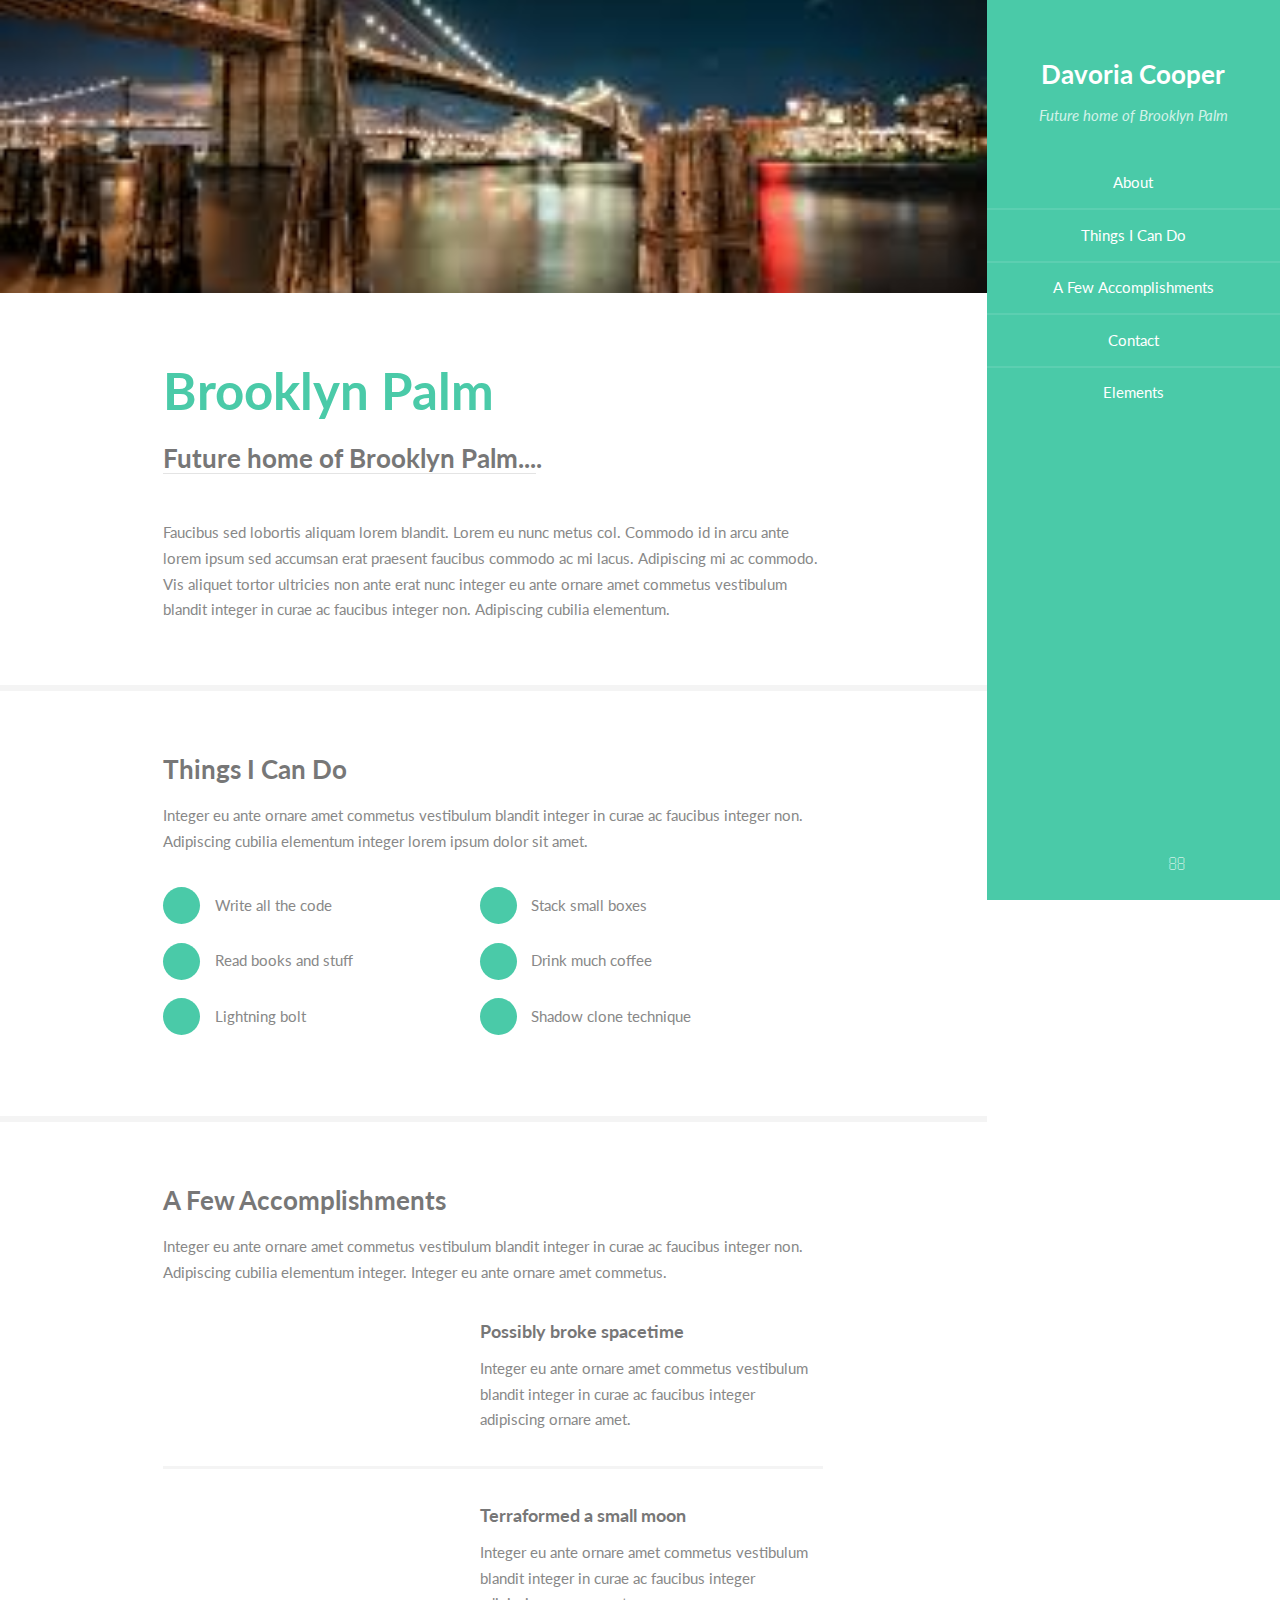
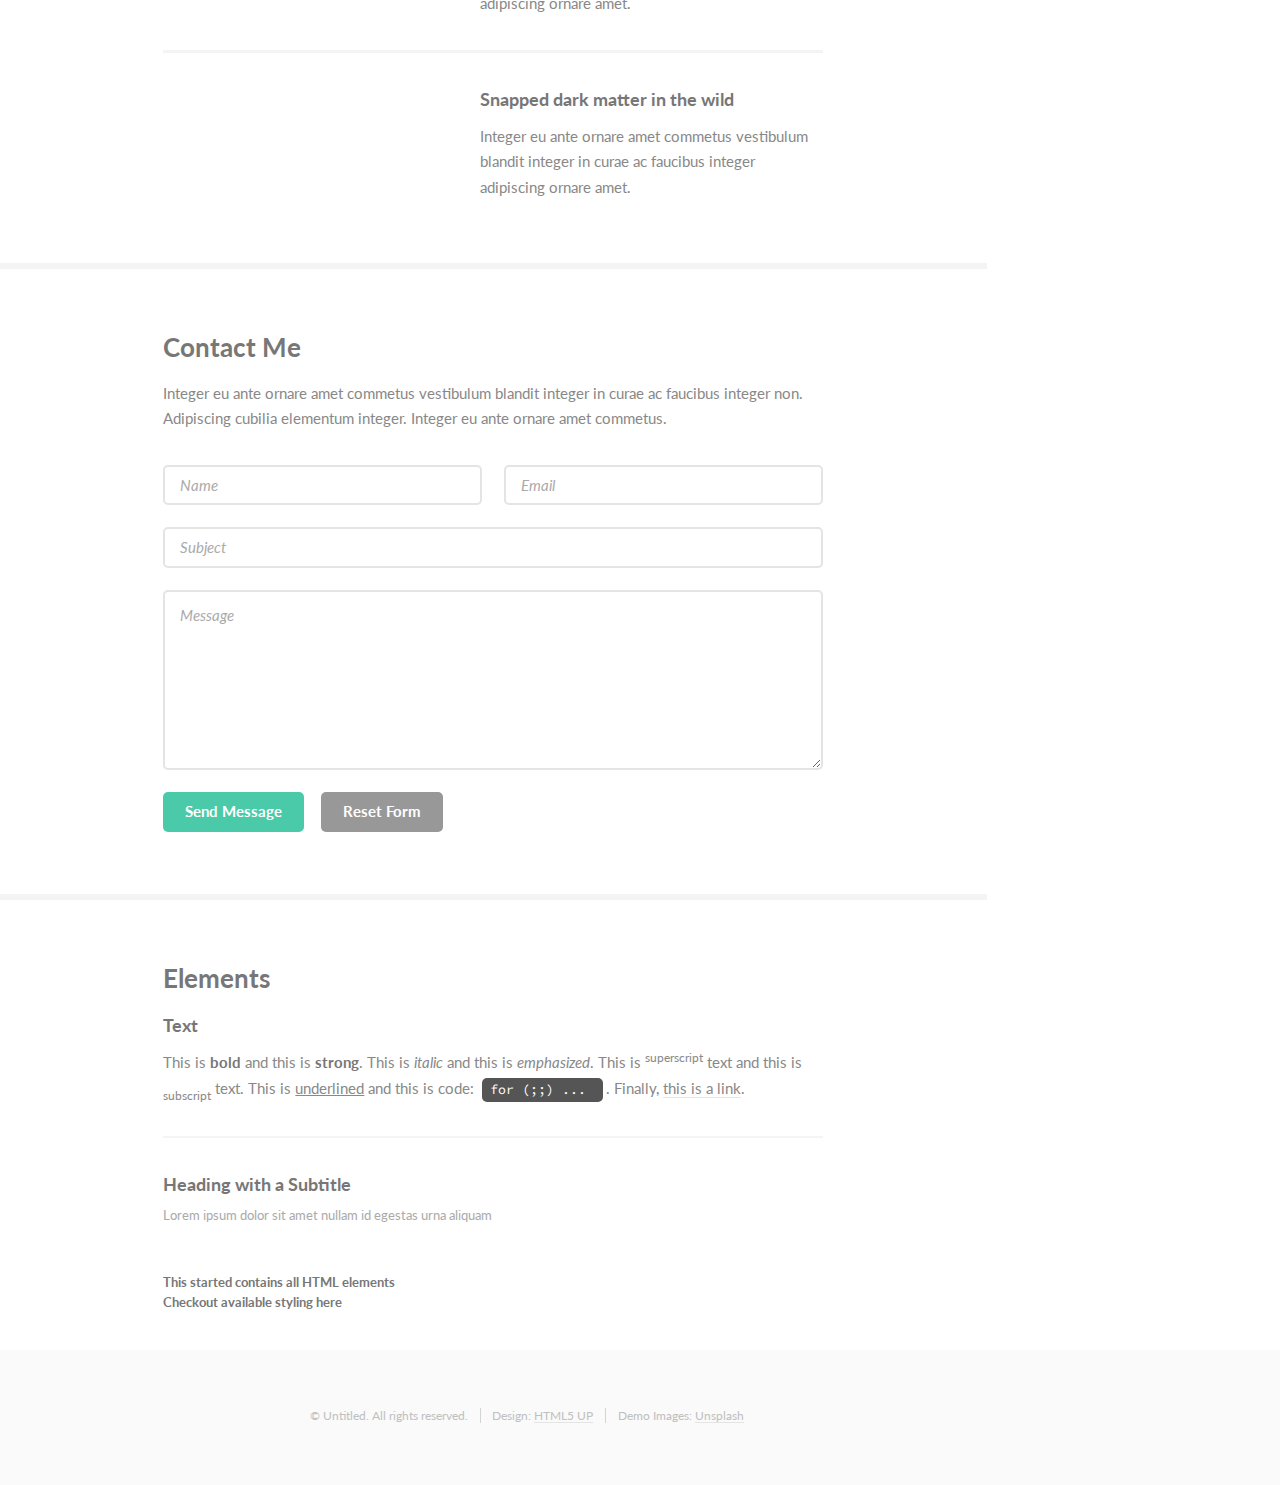
==== commit cb295cc0: "Updates" ====
--- a/index.html
+++ b/index.html
@@ -1,5 +1,5 @@
-<!DOCTYPE html><html lang="en"><head><meta charSet="utf-8"/><meta http-equiv="x-ua-compatible" content="ie=edge"/><meta name="viewport" content="width=device-width, initial-scale=1, shrink-to-fit=no"/><style data-href="/styles.151465d69829dd3949ed.css" id="gatsby-global-css">@import url(https://fonts.googleapis.com/css?family=Lato:400,400italic,700,700italic|Source+Code+Pro:400);
+<!DOCTYPE html><html lang="en"><head><meta charSet="utf-8"/><meta http-equiv="x-ua-compatible" content="ie=edge"/><meta name="viewport" content="width=device-width, initial-scale=1, shrink-to-fit=no"/><style data-href="/bkpalm/styles.65bfa9a33d86780a062b.css" id="gatsby-global-css">@import url(https://fonts.googleapis.com/css?family=Lato:400,400italic,700,700italic|Source+Code+Pro:400);
 /*!
  *  Font Awesome 4.7.0 by @davegandy - http://fontawesome.io - @fontawesome
  *  License - http://fontawesome.io/license (Font: SIL OFL 1.1, CSS: MIT License)
- */@font-face{font-family:FontAwesome;src:url(/static/fontawesome-webfont-674f50d287a8c48dc19ba404d20fe713.eot);src:url(/static/fontawesome-webfont-674f50d287a8c48dc19ba404d20fe713.eot?#iefix&v=4.7.0) format("embedded-opentype"),url(/static/fontawesome-webfont-af7ae505a9eed503f8b8e6982036873e.woff2) format("woff2"),url(/static/fontawesome-webfont-fee66e712a8a08eef5805a46892932ad.woff) format("woff"),url(/static/fontawesome-webfont-b06871f281fee6b241d60582ae9369b9.ttf) format("truetype"),url(/static/fontawesome-webfont-912ec66d7572ff821749319396470bde.svg#fontawesomeregular) format("svg");font-weight:400;font-style:normal}.fa{display:inline-block;font:normal normal normal 14px/1 FontAwesome;font-size:inherit;text-rendering:auto;-webkit-font-smoothing:antialiased;-moz-osx-font-smoothing:grayscale}.fa-lg{font-size:1.33333333em;line-height:.75em;vertical-align:-15%}.fa-2x{font-size:2em}.fa-3x{font-size:3em}.fa-4x{font-size:4em}.fa-5x{font-size:5em}.fa-fw{width:1.28571429em;text-align:center}.fa-ul{padding-left:0;margin-left:2.14285714em;list-style-type:none}.fa-ul>li{position:relative}.fa-li{position:absolute;left:-2.14285714em;width:2.14285714em;top:.14285714em;text-align:center}.fa-li.fa-lg{left:-1.85714286em}.fa-border{padding:.2em .25em .15em;border:.08em solid #eee;border-radius:.1em}.fa-pull-left{float:left}.fa-pull-right{float:right}.fa.fa-pull-left{margin-right:.3em}.fa.fa-pull-right{margin-left:.3em}.pull-right{float:right}.pull-left{float:left}.fa.pull-left{margin-right:.3em}.fa.pull-right{margin-left:.3em}.fa-spin{animation:fa-spin 2s linear infinite}.fa-pulse{animation:fa-spin 1s steps(8) infinite}@keyframes fa-spin{0%{transform:rotate(0deg)}to{transform:rotate(359deg)}}.fa-rotate-90{-ms-filter:"progid:DXImageTransform.Microsoft.BasicImage(rotation=1)";transform:rotate(90deg)}.fa-rotate-180{-ms-filter:"progid:DXImageTransform.Microsoft.BasicImage(rotation=2)";transform:rotate(180deg)}.fa-rotate-270{-ms-filter:"progid:DXImageTransform.Microsoft.BasicImage(rotation=3)";transform:rotate(270deg)}.fa-flip-horizontal{-ms-filter:"progid:DXImageTransform.Microsoft.BasicImage(rotation=0, mirror=1)";transform:scaleX(-1)}.fa-flip-vertical{-ms-filter:"progid:DXImageTransform.Microsoft.BasicImage(rotation=2, mirror=1)";transform:scaleY(-1)}:root .fa-flip-horizontal,:root .fa-flip-vertical,:root .fa-rotate-90,:root .fa-rotate-180,:root .fa-rotate-270{filter:none}.fa-stack{position:relative;display:inline-block;width:2em;height:2em;line-height:2em;vertical-align:middle}.fa-stack-1x,.fa-stack-2x{position:absolute;left:0;width:100%;text-align:center}.fa-stack-1x{line-height:inherit}.fa-stack-2x{font-size:2em}.fa-inverse{color:#fff}.fa-glass:before{content:"\F000"}.fa-music:before{content:"\F001"}.fa-search:before{content:"\F002"}.fa-envelope-o:before{content:"\F003"}.fa-heart:before{content:"\F004"}.fa-star:before{content:"\F005"}.fa-star-o:before{content:"\F006"}.fa-user:before{content:"\F007"}.fa-film:before{content:"\F008"}.fa-th-large:before{content:"\F009"}.fa-th:before{content:"\F00A"}.fa-th-list:before{content:"\F00B"}.fa-check:before{content:"\F00C"}.fa-close:before,.fa-remove:before,.fa-times:before{content:"\F00D"}.fa-search-plus:before{content:"\F00E"}.fa-search-minus:before{content:"\F010"}.fa-power-off:before{content:"\F011"}.fa-signal:before{content:"\F012"}.fa-cog:before,.fa-gear:before{content:"\F013"}.fa-trash-o:before{content:"\F014"}.fa-home:before{content:"\F015"}.fa-file-o:before{content:"\F016"}.fa-clock-o:before{content:"\F017"}.fa-road:before{content:"\F018"}.fa-download:before{content:"\F019"}.fa-arrow-circle-o-down:before{content:"\F01A"}.fa-arrow-circle-o-up:before{content:"\F01B"}.fa-inbox:before{content:"\F01C"}.fa-play-circle-o:before{content:"\F01D"}.fa-repeat:before,.fa-rotate-right:before{content:"\F01E"}.fa-refresh:before{content:"\F021"}.fa-list-alt:before{content:"\F022"}.fa-lock:before{content:"\F023"}.fa-flag:before{content:"\F024"}.fa-headphones:before{content:"\F025"}.fa-volume-off:before{content:"\F026"}.fa-volume-down:before{content:"\F027"}.fa-volume-up:before{content:"\F028"}.fa-qrcode:before{content:"\F029"}.fa-barcode:before{content:"\F02A"}.fa-tag:before{content:"\F02B"}.fa-tags:before{content:"\F02C"}.fa-book:before{content:"\F02D"}.fa-bookmark:before{content:"\F02E"}.fa-print:before{content:"\F02F"}.fa-camera:before{content:"\F030"}.fa-font:before{content:"\F031"}.fa-bold:before{content:"\F032"}.fa-italic:before{content:"\F033"}.fa-text-height:before{content:"\F034"}.fa-text-width:before{content:"\F035"}.fa-align-left:before{content:"\F036"}.fa-align-center:before{content:"\F037"}.fa-align-right:before{content:"\F038"}.fa-align-justify:before{content:"\F039"}.fa-list:before{content:"\F03A"}.fa-dedent:before,.fa-outdent:before{content:"\F03B"}.fa-indent:before{content:"\F03C"}.fa-video-camera:before{content:"\F03D"}.fa-image:before,.fa-photo:before,.fa-picture-o:before{content:"\F03E"}.fa-pencil:before{content:"\F040"}.fa-map-marker:before{content:"\F041"}.fa-adjust:before{content:"\F042"}.fa-tint:before{content:"\F043"}.fa-edit:before,.fa-pencil-square-o:before{content:"\F044"}.fa-share-square-o:before{content:"\F045"}.fa-check-square-o:before{content:"\F046"}.fa-arrows:before{content:"\F047"}.fa-step-backward:before{content:"\F048"}.fa-fast-backward:before{content:"\F049"}.fa-backward:before{content:"\F04A"}.fa-play:before{content:"\F04B"}.fa-pause:before{content:"\F04C"}.fa-stop:before{content:"\F04D"}.fa-forward:before{content:"\F04E"}.fa-fast-forward:before{content:"\F050"}.fa-step-forward:before{content:"\F051"}.fa-eject:before{content:"\F052"}.fa-chevron-left:before{content:"\F053"}.fa-chevron-right:before{content:"\F054"}.fa-plus-circle:before{content:"\F055"}.fa-minus-circle:before{content:"\F056"}.fa-times-circle:before{content:"\F057"}.fa-check-circle:before{content:"\F058"}.fa-question-circle:before{content:"\F059"}.fa-info-circle:before{content:"\F05A"}.fa-crosshairs:before{content:"\F05B"}.fa-times-circle-o:before{content:"\F05C"}.fa-check-circle-o:before{content:"\F05D"}.fa-ban:before{content:"\F05E"}.fa-arrow-left:before{content:"\F060"}.fa-arrow-right:before{content:"\F061"}.fa-arrow-up:before{content:"\F062"}.fa-arrow-down:before{content:"\F063"}.fa-mail-forward:before,.fa-share:before{content:"\F064"}.fa-expand:before{content:"\F065"}.fa-compress:before{content:"\F066"}.fa-plus:before{content:"\F067"}.fa-minus:before{content:"\F068"}.fa-asterisk:before{content:"\F069"}.fa-exclamation-circle:before{content:"\F06A"}.fa-gift:before{content:"\F06B"}.fa-leaf:before{content:"\F06C"}.fa-fire:before{content:"\F06D"}.fa-eye:before{content:"\F06E"}.fa-eye-slash:before{content:"\F070"}.fa-exclamation-triangle:before,.fa-warning:before{content:"\F071"}.fa-plane:before{content:"\F072"}.fa-calendar:before{content:"\F073"}.fa-random:before{content:"\F074"}.fa-comment:before{content:"\F075"}.fa-magnet:before{content:"\F076"}.fa-chevron-up:before{content:"\F077"}.fa-chevron-down:before{content:"\F078"}.fa-retweet:before{content:"\F079"}.fa-shopping-cart:before{content:"\F07A"}.fa-folder:before{content:"\F07B"}.fa-folder-open:before{content:"\F07C"}.fa-arrows-v:before{content:"\F07D"}.fa-arrows-h:before{content:"\F07E"}.fa-bar-chart-o:before,.fa-bar-chart:before{content:"\F080"}.fa-twitter-square:before{content:"\F081"}.fa-facebook-square:before{content:"\F082"}.fa-camera-retro:before{content:"\F083"}.fa-key:before{content:"\F084"}.fa-cogs:before,.fa-gears:before{content:"\F085"}.fa-comments:before{content:"\F086"}.fa-thumbs-o-up:before{content:"\F087"}.fa-thumbs-o-down:before{content:"\F088"}.fa-star-half:before{content:"\F089"}.fa-heart-o:before{content:"\F08A"}.fa-sign-out:before{content:"\F08B"}.fa-linkedin-square:before{content:"\F08C"}.fa-thumb-tack:before{content:"\F08D"}.fa-external-link:before{content:"\F08E"}.fa-sign-in:before{content:"\F090"}.fa-trophy:before{content:"\F091"}.fa-github-square:before{content:"\F092"}.fa-upload:before{content:"\F093"}.fa-lemon-o:before{content:"\F094"}.fa-phone:before{content:"\F095"}.fa-square-o:before{content:"\F096"}.fa-bookmark-o:before{content:"\F097"}.fa-phone-square:before{content:"\F098"}.fa-twitter:before{content:"\F099"}.fa-facebook-f:before,.fa-facebook:before{content:"\F09A"}.fa-github:before{content:"\F09B"}.fa-unlock:before{content:"\F09C"}.fa-credit-card:before{content:"\F09D"}.fa-feed:before,.fa-rss:before{content:"\F09E"}.fa-hdd-o:before{content:"\F0A0"}.fa-bullhorn:before{content:"\F0A1"}.fa-bell:before{content:"\F0F3"}.fa-certificate:before{content:"\F0A3"}.fa-hand-o-right:before{content:"\F0A4"}.fa-hand-o-left:before{content:"\F0A5"}.fa-hand-o-up:before{content:"\F0A6"}.fa-hand-o-down:before{content:"\F0A7"}.fa-arrow-circle-left:before{content:"\F0A8"}.fa-arrow-circle-right:before{content:"\F0A9"}.fa-arrow-circle-up:before{content:"\F0AA"}.fa-arrow-circle-down:before{content:"\F0AB"}.fa-globe:before{content:"\F0AC"}.fa-wrench:before{content:"\F0AD"}.fa-tasks:before{content:"\F0AE"}.fa-filter:before{content:"\F0B0"}.fa-briefcase:before{content:"\F0B1"}.fa-arrows-alt:before{content:"\F0B2"}.fa-group:before,.fa-users:before{content:"\F0C0"}.fa-chain:before,.fa-link:before{content:"\F0C1"}.fa-cloud:before{content:"\F0C2"}.fa-flask:before{content:"\F0C3"}.fa-cut:before,.fa-scissors:before{content:"\F0C4"}.fa-copy:before,.fa-files-o:before{content:"\F0C5"}.fa-paperclip:before{content:"\F0C6"}.fa-floppy-o:before,.fa-save:before{content:"\F0C7"}.fa-square:before{content:"\F0C8"}.fa-bars:before,.fa-navicon:before,.fa-reorder:before{content:"\F0C9"}.fa-list-ul:before{content:"\F0CA"}.fa-list-ol:before{content:"\F0CB"}.fa-strikethrough:before{content:"\F0CC"}.fa-underline:before{content:"\F0CD"}.fa-table:before{content:"\F0CE"}.fa-magic:before{content:"\F0D0"}.fa-truck:before{content:"\F0D1"}.fa-pinterest:before{content:"\F0D2"}.fa-pinterest-square:before{content:"\F0D3"}.fa-google-plus-square:before{content:"\F0D4"}.fa-google-plus:before{content:"\F0D5"}.fa-money:before{content:"\F0D6"}.fa-caret-down:before{content:"\F0D7"}.fa-caret-up:before{content:"\F0D8"}.fa-caret-left:before{content:"\F0D9"}.fa-caret-right:before{content:"\F0DA"}.fa-columns:before{content:"\F0DB"}.fa-sort:before,.fa-unsorted:before{content:"\F0DC"}.fa-sort-desc:before,.fa-sort-down:before{content:"\F0DD"}.fa-sort-asc:before,.fa-sort-up:before{content:"\F0DE"}.fa-envelope:before{content:"\F0E0"}.fa-linkedin:before{content:"\F0E1"}.fa-rotate-left:before,.fa-undo:before{content:"\F0E2"}.fa-gavel:before,.fa-legal:before{content:"\F0E3"}.fa-dashboard:before,.fa-tachometer:before{content:"\F0E4"}.fa-comment-o:before{content:"\F0E5"}.fa-comments-o:before{content:"\F0E6"}.fa-bolt:before,.fa-flash:before{content:"\F0E7"}.fa-sitemap:before{content:"\F0E8"}.fa-umbrella:before{content:"\F0E9"}.fa-clipboard:before,.fa-paste:before{content:"\F0EA"}.fa-lightbulb-o:before{content:"\F0EB"}.fa-exchange:before{content:"\F0EC"}.fa-cloud-download:before{content:"\F0ED"}.fa-cloud-upload:before{content:"\F0EE"}.fa-user-md:before{content:"\F0F0"}.fa-stethoscope:before{content:"\F0F1"}.fa-suitcase:before{content:"\F0F2"}.fa-bell-o:before{content:"\F0A2"}.fa-coffee:before{content:"\F0F4"}.fa-cutlery:before{content:"\F0F5"}.fa-file-text-o:before{content:"\F0F6"}.fa-building-o:before{content:"\F0F7"}.fa-hospital-o:before{content:"\F0F8"}.fa-ambulance:before{content:"\F0F9"}.fa-medkit:before{content:"\F0FA"}.fa-fighter-jet:before{content:"\F0FB"}.fa-beer:before{content:"\F0FC"}.fa-h-square:before{content:"\F0FD"}.fa-plus-square:before{content:"\F0FE"}.fa-angle-double-left:before{content:"\F100"}.fa-angle-double-right:before{content:"\F101"}.fa-angle-double-up:before{content:"\F102"}.fa-angle-double-down:before{content:"\F103"}.fa-angle-left:before{content:"\F104"}.fa-angle-right:before{content:"\F105"}.fa-angle-up:before{content:"\F106"}.fa-angle-down:before{content:"\F107"}.fa-desktop:before{content:"\F108"}.fa-laptop:before{content:"\F109"}.fa-tablet:before{content:"\F10A"}.fa-mobile-phone:before,.fa-mobile:before{content:"\F10B"}.fa-circle-o:before{content:"\F10C"}.fa-quote-left:before{content:"\F10D"}.fa-quote-right:before{content:"\F10E"}.fa-spinner:before{content:"\F110"}.fa-circle:before{content:"\F111"}.fa-mail-reply:before,.fa-reply:before{content:"\F112"}.fa-github-alt:before{content:"\F113"}.fa-folder-o:before{content:"\F114"}.fa-folder-open-o:before{content:"\F115"}.fa-smile-o:before{content:"\F118"}.fa-frown-o:before{content:"\F119"}.fa-meh-o:before{content:"\F11A"}.fa-gamepad:before{content:"\F11B"}.fa-keyboard-o:before{content:"\F11C"}.fa-flag-o:before{content:"\F11D"}.fa-flag-checkered:before{content:"\F11E"}.fa-terminal:before{content:"\F120"}.fa-code:before{content:"\F121"}.fa-mail-reply-all:before,.fa-reply-all:before{content:"\F122"}.fa-star-half-empty:before,.fa-star-half-full:before,.fa-star-half-o:before{content:"\F123"}.fa-location-arrow:before{content:"\F124"}.fa-crop:before{content:"\F125"}.fa-code-fork:before{content:"\F126"}.fa-chain-broken:before,.fa-unlink:before{content:"\F127"}.fa-question:before{content:"\F128"}.fa-info:before{content:"\F129"}.fa-exclamation:before{content:"\F12A"}.fa-superscript:before{content:"\F12B"}.fa-subscript:before{content:"\F12C"}.fa-eraser:before{content:"\F12D"}.fa-puzzle-piece:before{content:"\F12E"}.fa-microphone:before{content:"\F130"}.fa-microphone-slash:before{content:"\F131"}.fa-shield:before{content:"\F132"}.fa-calendar-o:before{content:"\F133"}.fa-fire-extinguisher:before{content:"\F134"}.fa-rocket:before{content:"\F135"}.fa-maxcdn:before{content:"\F136"}.fa-chevron-circle-left:before{content:"\F137"}.fa-chevron-circle-right:before{content:"\F138"}.fa-chevron-circle-up:before{content:"\F139"}.fa-chevron-circle-down:before{content:"\F13A"}.fa-html5:before{content:"\F13B"}.fa-css3:before{content:"\F13C"}.fa-anchor:before{content:"\F13D"}.fa-unlock-alt:before{content:"\F13E"}.fa-bullseye:before{content:"\F140"}.fa-ellipsis-h:before{content:"\F141"}.fa-ellipsis-v:before{content:"\F142"}.fa-rss-square:before{content:"\F143"}.fa-play-circle:before{content:"\F144"}.fa-ticket:before{content:"\F145"}.fa-minus-square:before{content:"\F146"}.fa-minus-square-o:before{content:"\F147"}.fa-level-up:before{content:"\F148"}.fa-level-down:before{content:"\F149"}.fa-check-square:before{content:"\F14A"}.fa-pencil-square:before{content:"\F14B"}.fa-external-link-square:before{content:"\F14C"}.fa-share-square:before{content:"\F14D"}.fa-compass:before{content:"\F14E"}.fa-caret-square-o-down:before,.fa-toggle-down:before{content:"\F150"}.fa-caret-square-o-up:before,.fa-toggle-up:before{content:"\F151"}.fa-caret-square-o-right:before,.fa-toggle-right:before{content:"\F152"}.fa-eur:before,.fa-euro:before{content:"\F153"}.fa-gbp:before{content:"\F154"}.fa-dollar:before,.fa-usd:before{content:"\F155"}.fa-inr:before,.fa-rupee:before{content:"\F156"}.fa-cny:before,.fa-jpy:before,.fa-rmb:before,.fa-yen:before{content:"\F157"}.fa-rouble:before,.fa-rub:before,.fa-ruble:before{content:"\F158"}.fa-krw:before,.fa-won:before{content:"\F159"}.fa-bitcoin:before,.fa-btc:before{content:"\F15A"}.fa-file:before{content:"\F15B"}.fa-file-text:before{content:"\F15C"}.fa-sort-alpha-asc:before{content:"\F15D"}.fa-sort-alpha-desc:before{content:"\F15E"}.fa-sort-amount-asc:before{content:"\F160"}.fa-sort-amount-desc:before{content:"\F161"}.fa-sort-numeric-asc:before{content:"\F162"}.fa-sort-numeric-desc:before{content:"\F163"}.fa-thumbs-up:before{content:"\F164"}.fa-thumbs-down:before{content:"\F165"}.fa-youtube-square:before{content:"\F166"}.fa-youtube:before{content:"\F167"}.fa-xing:before{content:"\F168"}.fa-xing-square:before{content:"\F169"}.fa-youtube-play:before{content:"\F16A"}.fa-dropbox:before{content:"\F16B"}.fa-stack-overflow:before{content:"\F16C"}.fa-instagram:before{content:"\F16D"}.fa-flickr:before{content:"\F16E"}.fa-adn:before{content:"\F170"}.fa-bitbucket:before{content:"\F171"}.fa-bitbucket-square:before{content:"\F172"}.fa-tumblr:before{content:"\F173"}.fa-tumblr-square:before{content:"\F174"}.fa-long-arrow-down:before{content:"\F175"}.fa-long-arrow-up:before{content:"\F176"}.fa-long-arrow-left:before{content:"\F177"}.fa-long-arrow-right:before{content:"\F178"}.fa-apple:before{content:"\F179"}.fa-windows:before{content:"\F17A"}.fa-android:before{content:"\F17B"}.fa-linux:before{content:"\F17C"}.fa-dribbble:before{content:"\F17D"}.fa-skype:before{content:"\F17E"}.fa-foursquare:before{content:"\F180"}.fa-trello:before{content:"\F181"}.fa-female:before{content:"\F182"}.fa-male:before{content:"\F183"}.fa-gittip:before,.fa-gratipay:before{content:"\F184"}.fa-sun-o:before{content:"\F185"}.fa-moon-o:before{content:"\F186"}.fa-archive:before{content:"\F187"}.fa-bug:before{content:"\F188"}.fa-vk:before{content:"\F189"}.fa-weibo:before{content:"\F18A"}.fa-renren:before{content:"\F18B"}.fa-pagelines:before{content:"\F18C"}.fa-stack-exchange:before{content:"\F18D"}.fa-arrow-circle-o-right:before{content:"\F18E"}.fa-arrow-circle-o-left:before{content:"\F190"}.fa-caret-square-o-left:before,.fa-toggle-left:before{content:"\F191"}.fa-dot-circle-o:before{content:"\F192"}.fa-wheelchair:before{content:"\F193"}.fa-vimeo-square:before{content:"\F194"}.fa-try:before,.fa-turkish-lira:before{content:"\F195"}.fa-plus-square-o:before{content:"\F196"}.fa-space-shuttle:before{content:"\F197"}.fa-slack:before{content:"\F198"}.fa-envelope-square:before{content:"\F199"}.fa-wordpress:before{content:"\F19A"}.fa-openid:before{content:"\F19B"}.fa-bank:before,.fa-institution:before,.fa-university:before{content:"\F19C"}.fa-graduation-cap:before,.fa-mortar-board:before{content:"\F19D"}.fa-yahoo:before{content:"\F19E"}.fa-google:before{content:"\F1A0"}.fa-reddit:before{content:"\F1A1"}.fa-reddit-square:before{content:"\F1A2"}.fa-stumbleupon-circle:before{content:"\F1A3"}.fa-stumbleupon:before{content:"\F1A4"}.fa-delicious:before{content:"\F1A5"}.fa-digg:before{content:"\F1A6"}.fa-pied-piper-pp:before{content:"\F1A7"}.fa-pied-piper-alt:before{content:"\F1A8"}.fa-drupal:before{content:"\F1A9"}.fa-joomla:before{content:"\F1AA"}.fa-language:before{content:"\F1AB"}.fa-fax:before{content:"\F1AC"}.fa-building:before{content:"\F1AD"}.fa-child:before{content:"\F1AE"}.fa-paw:before{content:"\F1B0"}.fa-spoon:before{content:"\F1B1"}.fa-cube:before{content:"\F1B2"}.fa-cubes:before{content:"\F1B3"}.fa-behance:before{content:"\F1B4"}.fa-behance-square:before{content:"\F1B5"}.fa-steam:before{content:"\F1B6"}.fa-steam-square:before{content:"\F1B7"}.fa-recycle:before{content:"\F1B8"}.fa-automobile:before,.fa-car:before{content:"\F1B9"}.fa-cab:before,.fa-taxi:before{content:"\F1BA"}.fa-tree:before{content:"\F1BB"}.fa-spotify:before{content:"\F1BC"}.fa-deviantart:before{content:"\F1BD"}.fa-soundcloud:before{content:"\F1BE"}.fa-database:before{content:"\F1C0"}.fa-file-pdf-o:before{content:"\F1C1"}.fa-file-word-o:before{content:"\F1C2"}.fa-file-excel-o:before{content:"\F1C3"}.fa-file-powerpoint-o:before{content:"\F1C4"}.fa-file-image-o:before,.fa-file-photo-o:before,.fa-file-picture-o:before{content:"\F1C5"}.fa-file-archive-o:before,.fa-file-zip-o:before{content:"\F1C6"}.fa-file-audio-o:before,.fa-file-sound-o:before{content:"\F1C7"}.fa-file-movie-o:before,.fa-file-video-o:before{content:"\F1C8"}.fa-file-code-o:before{content:"\F1C9"}.fa-vine:before{content:"\F1CA"}.fa-codepen:before{content:"\F1CB"}.fa-jsfiddle:before{content:"\F1CC"}.fa-life-bouy:before,.fa-life-buoy:before,.fa-life-ring:before,.fa-life-saver:before,.fa-support:before{content:"\F1CD"}.fa-circle-o-notch:before{content:"\F1CE"}.fa-ra:before,.fa-rebel:before,.fa-resistance:before{content:"\F1D0"}.fa-empire:before,.fa-ge:before{content:"\F1D1"}.fa-git-square:before{content:"\F1D2"}.fa-git:before{content:"\F1D3"}.fa-hacker-news:before,.fa-y-combinator-square:before,.fa-yc-square:before{content:"\F1D4"}.fa-tencent-weibo:before{content:"\F1D5"}.fa-qq:before{content:"\F1D6"}.fa-wechat:before,.fa-weixin:before{content:"\F1D7"}.fa-paper-plane:before,.fa-send:before{content:"\F1D8"}.fa-paper-plane-o:before,.fa-send-o:before{content:"\F1D9"}.fa-history:before{content:"\F1DA"}.fa-circle-thin:before{content:"\F1DB"}.fa-header:before{content:"\F1DC"}.fa-paragraph:before{content:"\F1DD"}.fa-sliders:before{content:"\F1DE"}.fa-share-alt:before{content:"\F1E0"}.fa-share-alt-square:before{content:"\F1E1"}.fa-bomb:before{content:"\F1E2"}.fa-futbol-o:before,.fa-soccer-ball-o:before{content:"\F1E3"}.fa-tty:before{content:"\F1E4"}.fa-binoculars:before{content:"\F1E5"}.fa-plug:before{content:"\F1E6"}.fa-slideshare:before{content:"\F1E7"}.fa-twitch:before{content:"\F1E8"}.fa-yelp:before{content:"\F1E9"}.fa-newspaper-o:before{content:"\F1EA"}.fa-wifi:before{content:"\F1EB"}.fa-calculator:before{content:"\F1EC"}.fa-paypal:before{content:"\F1ED"}.fa-google-wallet:before{content:"\F1EE"}.fa-cc-visa:before{content:"\F1F0"}.fa-cc-mastercard:before{content:"\F1F1"}.fa-cc-discover:before{content:"\F1F2"}.fa-cc-amex:before{content:"\F1F3"}.fa-cc-paypal:before{content:"\F1F4"}.fa-cc-stripe:before{content:"\F1F5"}.fa-bell-slash:before{content:"\F1F6"}.fa-bell-slash-o:before{content:"\F1F7"}.fa-trash:before{content:"\F1F8"}.fa-copyright:before{content:"\F1F9"}.fa-at:before{content:"\F1FA"}.fa-eyedropper:before{content:"\F1FB"}.fa-paint-brush:before{content:"\F1FC"}.fa-birthday-cake:before{content:"\F1FD"}.fa-area-chart:before{content:"\F1FE"}.fa-pie-chart:before{content:"\F200"}.fa-line-chart:before{content:"\F201"}.fa-lastfm:before{content:"\F202"}.fa-lastfm-square:before{content:"\F203"}.fa-toggle-off:before{content:"\F204"}.fa-toggle-on:before{content:"\F205"}.fa-bicycle:before{content:"\F206"}.fa-bus:before{content:"\F207"}.fa-ioxhost:before{content:"\F208"}.fa-angellist:before{content:"\F209"}.fa-cc:before{content:"\F20A"}.fa-ils:before,.fa-shekel:before,.fa-sheqel:before{content:"\F20B"}.fa-meanpath:before{content:"\F20C"}.fa-buysellads:before{content:"\F20D"}.fa-connectdevelop:before{content:"\F20E"}.fa-dashcube:before{content:"\F210"}.fa-forumbee:before{content:"\F211"}.fa-leanpub:before{content:"\F212"}.fa-sellsy:before{content:"\F213"}.fa-shirtsinbulk:before{content:"\F214"}.fa-simplybuilt:before{content:"\F215"}.fa-skyatlas:before{content:"\F216"}.fa-cart-plus:before{content:"\F217"}.fa-cart-arrow-down:before{content:"\F218"}.fa-diamond:before{content:"\F219"}.fa-ship:before{content:"\F21A"}.fa-user-secret:before{content:"\F21B"}.fa-motorcycle:before{content:"\F21C"}.fa-street-view:before{content:"\F21D"}.fa-heartbeat:before{content:"\F21E"}.fa-venus:before{content:"\F221"}.fa-mars:before{content:"\F222"}.fa-mercury:before{content:"\F223"}.fa-intersex:before,.fa-transgender:before{content:"\F224"}.fa-transgender-alt:before{content:"\F225"}.fa-venus-double:before{content:"\F226"}.fa-mars-double:before{content:"\F227"}.fa-venus-mars:before{content:"\F228"}.fa-mars-stroke:before{content:"\F229"}.fa-mars-stroke-v:before{content:"\F22A"}.fa-mars-stroke-h:before{content:"\F22B"}.fa-neuter:before{content:"\F22C"}.fa-genderless:before{content:"\F22D"}.fa-facebook-official:before{content:"\F230"}.fa-pinterest-p:before{content:"\F231"}.fa-whatsapp:before{content:"\F232"}.fa-server:before{content:"\F233"}.fa-user-plus:before{content:"\F234"}.fa-user-times:before{content:"\F235"}.fa-bed:before,.fa-hotel:before{content:"\F236"}.fa-viacoin:before{content:"\F237"}.fa-train:before{content:"\F238"}.fa-subway:before{content:"\F239"}.fa-medium:before{content:"\F23A"}.fa-y-combinator:before,.fa-yc:before{content:"\F23B"}.fa-optin-monster:before{content:"\F23C"}.fa-opencart:before{content:"\F23D"}.fa-expeditedssl:before{content:"\F23E"}.fa-battery-4:before,.fa-battery-full:before,.fa-battery:before{content:"\F240"}.fa-battery-3:before,.fa-battery-three-quarters:before{content:"\F241"}.fa-battery-2:before,.fa-battery-half:before{content:"\F242"}.fa-battery-1:before,.fa-battery-quarter:before{content:"\F243"}.fa-battery-0:before,.fa-battery-empty:before{content:"\F244"}.fa-mouse-pointer:before{content:"\F245"}.fa-i-cursor:before{content:"\F246"}.fa-object-group:before{content:"\F247"}.fa-object-ungroup:before{content:"\F248"}.fa-sticky-note:before{content:"\F249"}.fa-sticky-note-o:before{content:"\F24A"}.fa-cc-jcb:before{content:"\F24B"}.fa-cc-diners-club:before{content:"\F24C"}.fa-clone:before{content:"\F24D"}.fa-balance-scale:before{content:"\F24E"}.fa-hourglass-o:before{content:"\F250"}.fa-hourglass-1:before,.fa-hourglass-start:before{content:"\F251"}.fa-hourglass-2:before,.fa-hourglass-half:before{content:"\F252"}.fa-hourglass-3:before,.fa-hourglass-end:before{content:"\F253"}.fa-hourglass:before{content:"\F254"}.fa-hand-grab-o:before,.fa-hand-rock-o:before{content:"\F255"}.fa-hand-paper-o:before,.fa-hand-stop-o:before{content:"\F256"}.fa-hand-scissors-o:before{content:"\F257"}.fa-hand-lizard-o:before{content:"\F258"}.fa-hand-spock-o:before{content:"\F259"}.fa-hand-pointer-o:before{content:"\F25A"}.fa-hand-peace-o:before{content:"\F25B"}.fa-trademark:before{content:"\F25C"}.fa-registered:before{content:"\F25D"}.fa-creative-commons:before{content:"\F25E"}.fa-gg:before{content:"\F260"}.fa-gg-circle:before{content:"\F261"}.fa-tripadvisor:before{content:"\F262"}.fa-odnoklassniki:before{content:"\F263"}.fa-odnoklassniki-square:before{content:"\F264"}.fa-get-pocket:before{content:"\F265"}.fa-wikipedia-w:before{content:"\F266"}.fa-safari:before{content:"\F267"}.fa-chrome:before{content:"\F268"}.fa-firefox:before{content:"\F269"}.fa-opera:before{content:"\F26A"}.fa-internet-explorer:before{content:"\F26B"}.fa-television:before,.fa-tv:before{content:"\F26C"}.fa-contao:before{content:"\F26D"}.fa-500px:before{content:"\F26E"}.fa-amazon:before{content:"\F270"}.fa-calendar-plus-o:before{content:"\F271"}.fa-calendar-minus-o:before{content:"\F272"}.fa-calendar-times-o:before{content:"\F273"}.fa-calendar-check-o:before{content:"\F274"}.fa-industry:before{content:"\F275"}.fa-map-pin:before{content:"\F276"}.fa-map-signs:before{content:"\F277"}.fa-map-o:before{content:"\F278"}.fa-map:before{content:"\F279"}.fa-commenting:before{content:"\F27A"}.fa-commenting-o:before{content:"\F27B"}.fa-houzz:before{content:"\F27C"}.fa-vimeo:before{content:"\F27D"}.fa-black-tie:before{content:"\F27E"}.fa-fonticons:before{content:"\F280"}.fa-reddit-alien:before{content:"\F281"}.fa-edge:before{content:"\F282"}.fa-credit-card-alt:before{content:"\F283"}.fa-codiepie:before{content:"\F284"}.fa-modx:before{content:"\F285"}.fa-fort-awesome:before{content:"\F286"}.fa-usb:before{content:"\F287"}.fa-product-hunt:before{content:"\F288"}.fa-mixcloud:before{content:"\F289"}.fa-scribd:before{content:"\F28A"}.fa-pause-circle:before{content:"\F28B"}.fa-pause-circle-o:before{content:"\F28C"}.fa-stop-circle:before{content:"\F28D"}.fa-stop-circle-o:before{content:"\F28E"}.fa-shopping-bag:before{content:"\F290"}.fa-shopping-basket:before{content:"\F291"}.fa-hashtag:before{content:"\F292"}.fa-bluetooth:before{content:"\F293"}.fa-bluetooth-b:before{content:"\F294"}.fa-percent:before{content:"\F295"}.fa-gitlab:before{content:"\F296"}.fa-wpbeginner:before{content:"\F297"}.fa-wpforms:before{content:"\F298"}.fa-envira:before{content:"\F299"}.fa-universal-access:before{content:"\F29A"}.fa-wheelchair-alt:before{content:"\F29B"}.fa-question-circle-o:before{content:"\F29C"}.fa-blind:before{content:"\F29D"}.fa-audio-description:before{content:"\F29E"}.fa-volume-control-phone:before{content:"\F2A0"}.fa-braille:before{content:"\F2A1"}.fa-assistive-listening-systems:before{content:"\F2A2"}.fa-american-sign-language-interpreting:before,.fa-asl-interpreting:before{content:"\F2A3"}.fa-deaf:before,.fa-deafness:before,.fa-hard-of-hearing:before{content:"\F2A4"}.fa-glide:before{content:"\F2A5"}.fa-glide-g:before{content:"\F2A6"}.fa-sign-language:before,.fa-signing:before{content:"\F2A7"}.fa-low-vision:before{content:"\F2A8"}.fa-viadeo:before{content:"\F2A9"}.fa-viadeo-square:before{content:"\F2AA"}.fa-snapchat:before{content:"\F2AB"}.fa-snapchat-ghost:before{content:"\F2AC"}.fa-snapchat-square:before{content:"\F2AD"}.fa-pied-piper:before{content:"\F2AE"}.fa-first-order:before{content:"\F2B0"}.fa-yoast:before{content:"\F2B1"}.fa-themeisle:before{content:"\F2B2"}.fa-google-plus-circle:before,.fa-google-plus-official:before{content:"\F2B3"}.fa-fa:before,.fa-font-awesome:before{content:"\F2B4"}.fa-handshake-o:before{content:"\F2B5"}.fa-envelope-open:before{content:"\F2B6"}.fa-envelope-open-o:before{content:"\F2B7"}.fa-linode:before{content:"\F2B8"}.fa-address-book:before{content:"\F2B9"}.fa-address-book-o:before{content:"\F2BA"}.fa-address-card:before,.fa-vcard:before{content:"\F2BB"}.fa-address-card-o:before,.fa-vcard-o:before{content:"\F2BC"}.fa-user-circle:before{content:"\F2BD"}.fa-user-circle-o:before{content:"\F2BE"}.fa-user-o:before{content:"\F2C0"}.fa-id-badge:before{content:"\F2C1"}.fa-drivers-license:before,.fa-id-card:before{content:"\F2C2"}.fa-drivers-license-o:before,.fa-id-card-o:before{content:"\F2C3"}.fa-quora:before{content:"\F2C4"}.fa-free-code-camp:before{content:"\F2C5"}.fa-telegram:before{content:"\F2C6"}.fa-thermometer-4:before,.fa-thermometer-full:before,.fa-thermometer:before{content:"\F2C7"}.fa-thermometer-3:before,.fa-thermometer-three-quarters:before{content:"\F2C8"}.fa-thermometer-2:before,.fa-thermometer-half:before{content:"\F2C9"}.fa-thermometer-1:before,.fa-thermometer-quarter:before{content:"\F2CA"}.fa-thermometer-0:before,.fa-thermometer-empty:before{content:"\F2CB"}.fa-shower:before{content:"\F2CC"}.fa-bath:before,.fa-bathtub:before,.fa-s15:before{content:"\F2CD"}.fa-podcast:before{content:"\F2CE"}.fa-window-maximize:before{content:"\F2D0"}.fa-window-minimize:before{content:"\F2D1"}.fa-window-restore:before{content:"\F2D2"}.fa-times-rectangle:before,.fa-window-close:before{content:"\F2D3"}.fa-times-rectangle-o:before,.fa-window-close-o:before{content:"\F2D4"}.fa-bandcamp:before{content:"\F2D5"}.fa-grav:before{content:"\F2D6"}.fa-etsy:before{content:"\F2D7"}.fa-imdb:before{content:"\F2D8"}.fa-ravelry:before{content:"\F2D9"}.fa-eercast:before{content:"\F2DA"}.fa-microchip:before{content:"\F2DB"}.fa-snowflake-o:before{content:"\F2DC"}.fa-superpowers:before{content:"\F2DD"}.fa-wpexplorer:before{content:"\F2DE"}.fa-meetup:before{content:"\F2E0"}.sr-only{position:absolute;width:1px;height:1px;padding:0;margin:-1px;overflow:hidden;clip:rect(0,0,0,0);border:0}.sr-only-focusable:active,.sr-only-focusable:focus{position:static;width:auto;height:auto;margin:0;overflow:visible;clip:auto}a,abbr,acronym,address,applet,article,aside,audio,b,big,blockquote,body,canvas,caption,center,cite,code,dd,del,details,dfn,div,dl,dt,em,embed,fieldset,figcaption,figure,footer,form,h1,h2,h3,h4,h5,h6,header,hgroup,html,i,iframe,img,ins,kbd,label,legend,li,mark,menu,nav,object,ol,output,p,pre,q,ruby,s,samp,section,small,span,strike,strong,sub,summary,sup,table,tbody,td,tfoot,th,thead,time,tr,tt,u,ul,var,video{margin:0;padding:0;border:0;font-size:100%;font:inherit;vertical-align:baseline}article,aside,details,figcaption,figure,footer,header,hgroup,menu,nav,section{display:block}.main-body,body{line-height:1}ol,ul{list-style:none}blockquote,q{quotes:none}blockquote:after,blockquote:before,q:after,q:before{content:"";content:none}table{border-collapse:collapse;border-spacing:0}.main-body,body{-webkit-text-size-adjust:none}mark{background-color:transparent;color:inherit}input,select,textarea{-moz-appearance:none;-webkit-appearance:none;appearance:none}html{box-sizing:border-box}*,:after,:before{box-sizing:inherit}.main-body,body{background:#fff}.main-body.is-preload *,.main-body.is-preload :after,.main-body.is-preload :before,body.is-preload *,body.is-preload :after,body.is-preload :before{animation:none!important;transition:none!important}.main-body,body,input,select,textarea{color:#888;font-family:Lato,sans-serif;font-size:16pt;font-weight:400;line-height:1.75em}a{transition:color .2s ease-in-out,border-color .2s ease-in-out;border-bottom:1px solid #e4e4e4;color:inherit;text-decoration:none}a:hover{border-bottom-color:transparent;color:#4acaa8!important}b,strong{color:#777;font-weight:700}em,i{font-style:italic}p{margin:0 0 2.25em}h1,h2,h3,h4,h5,h6{color:#777;font-weight:700;line-height:1em;margin:0 0 .5625em}h1 a,h2 a,h3 a,h4 a,h5 a,h6 a{border:0;color:inherit;text-decoration:none}h2{font-size:2em}h2,h3{line-height:1.5em}h3{font-size:1.75em}h4{font-size:1.25em}h4,h5{line-height:1.5em}h5{font-size:.9em}h6{font-size:.7em;line-height:1.5em}sub{top:.5em}sub,sup{font-size:.8em;position:relative}sup{top:-.5em}hr{border:0;border-bottom:2px solid #f4f4f4;margin:2.25em 0}hr.major{margin:3.375em 0}blockquote{border-left:8px solid #e4e4e4;font-style:italic;margin:0 0 2.25em;padding:.5em 0 .5em 2em}code{background:#555;border-radius:5px;color:#fff;margin:0 .25em;padding:.25em .65em}code,pre{font-family:Source Code Pro,monospace;font-size:.9em}pre{margin:0 0 2.25em}pre code{-webkit-overflow-scrolling:touch;display:block;line-height:1.5em;overflow-x:auto;padding:1em 1.5em}.align-left{text-align:left}.align-center{text-align:center}.align-right{text-align:right}.row{display:flex;flex-wrap:wrap;align-items:stretch}.row,.row>*{box-sizing:border-box}.row.gtr-uniform>*>:last-child{margin-bottom:0}.row.aln-left{justify-content:flex-start}.row.aln-center{justify-content:center}.row.aln-right{justify-content:flex-end}.row.aln-top{align-items:flex-start}.row.aln-middle{align-items:center}.row.aln-bottom{align-items:flex-end}.row>.imp{order:-1}.row>.col-1{width:8.33333%}.row>.off-1{margin-left:8.33333%}.row>.col-2{width:16.66667%}.row>.off-2{margin-left:16.66667%}.row>.col-3{width:25%}.row>.off-3{margin-left:25%}.row>.col-4{width:33.33333%}.row>.off-4{margin-left:33.33333%}.row>.col-5{width:41.66667%}.row>.off-5{margin-left:41.66667%}.row>.col-6{width:50%}.row>.off-6{margin-left:50%}.row>.col-7{width:58.33333%}.row>.off-7{margin-left:58.33333%}.row>.col-8{width:66.66667%}.row>.off-8{margin-left:66.66667%}.row>.col-9{width:75%}.row>.off-9{margin-left:75%}.row>.col-10{width:83.33333%}.row>.off-10{margin-left:83.33333%}.row>.col-11{width:91.66667%}.row>.off-11{margin-left:91.66667%}.row>.col-12{width:100%}.row>.off-12{margin-left:100%}.row.gtr-0{margin-top:0;margin-left:0}.row.gtr-0>*{padding:0}.row.gtr-0.gtr-uniform{margin-top:0}.row.gtr-0.gtr-uniform>*{padding-top:0}.row.gtr-25{margin-top:0;margin-left:-.5em}.row.gtr-25>*{padding:0 0 0 .5em}.row.gtr-25.gtr-uniform{margin-top:-.5em}.row.gtr-25.gtr-uniform>*{padding-top:.5em}.row.gtr-50{margin-top:0;margin-left:-1em}.row.gtr-50>*{padding:0 0 0 1em}.row.gtr-50.gtr-uniform{margin-top:-1em}.row.gtr-50.gtr-uniform>*{padding-top:1em}.row{margin-top:0;margin-left:-2em}.row>*{padding:0 0 0 2em}.row.gtr-uniform{margin-top:-2em}.row.gtr-uniform>*{padding-top:2em}.row.gtr-150{margin-top:0;margin-left:-3em}.row.gtr-150>*{padding:0 0 0 3em}.row.gtr-150.gtr-uniform{margin-top:-3em}.row.gtr-150.gtr-uniform>*{padding-top:3em}.row.gtr-200{margin-top:0;margin-left:-4em}.row.gtr-200>*{padding:0 0 0 4em}.row.gtr-200.gtr-uniform{margin-top:-4em}.row.gtr-200.gtr-uniform>*{padding-top:4em}@media screen and (max-width:1680px){.row{display:flex;flex-wrap:wrap;align-items:stretch}.row,.row>*{box-sizing:border-box}.row.gtr-uniform>*>:last-child{margin-bottom:0}.row.aln-left{justify-content:flex-start}.row.aln-center{justify-content:center}.row.aln-right{justify-content:flex-end}.row.aln-top{align-items:flex-start}.row.aln-middle{align-items:center}.row.aln-bottom{align-items:flex-end}.row>.imp-xlarge{order:-1}.row>.col-1-xlarge{width:8.33333%}.row>.off-1-xlarge{margin-left:8.33333%}.row>.col-2-xlarge{width:16.66667%}.row>.off-2-xlarge{margin-left:16.66667%}.row>.col-3-xlarge{width:25%}.row>.off-3-xlarge{margin-left:25%}.row>.col-4-xlarge{width:33.33333%}.row>.off-4-xlarge{margin-left:33.33333%}.row>.col-5-xlarge{width:41.66667%}.row>.off-5-xlarge{margin-left:41.66667%}.row>.col-6-xlarge{width:50%}.row>.off-6-xlarge{margin-left:50%}.row>.col-7-xlarge{width:58.33333%}.row>.off-7-xlarge{margin-left:58.33333%}.row>.col-8-xlarge{width:66.66667%}.row>.off-8-xlarge{margin-left:66.66667%}.row>.col-9-xlarge{width:75%}.row>.off-9-xlarge{margin-left:75%}.row>.col-10-xlarge{width:83.33333%}.row>.off-10-xlarge{margin-left:83.33333%}.row>.col-11-xlarge{width:91.66667%}.row>.off-11-xlarge{margin-left:91.66667%}.row>.col-12-xlarge{width:100%}.row>.off-12-xlarge{margin-left:100%}.row.gtr-0{margin-top:0;margin-left:0}.row.gtr-0>*{padding:0}.row.gtr-0.gtr-uniform{margin-top:0}.row.gtr-0.gtr-uniform>*{padding-top:0}.row.gtr-25{margin-top:0;margin-left:-.5em}.row.gtr-25>*{padding:0 0 0 .5em}.row.gtr-25.gtr-uniform{margin-top:-.5em}.row.gtr-25.gtr-uniform>*{padding-top:.5em}.row.gtr-50{margin-top:0;margin-left:-1em}.row.gtr-50>*{padding:0 0 0 1em}.row.gtr-50.gtr-uniform{margin-top:-1em}.row.gtr-50.gtr-uniform>*{padding-top:1em}.row{margin-top:0;margin-left:-2em}.row>*{padding:0 0 0 2em}.row.gtr-uniform{margin-top:-2em}.row.gtr-uniform>*{padding-top:2em}.row.gtr-150{margin-top:0;margin-left:-3em}.row.gtr-150>*{padding:0 0 0 3em}.row.gtr-150.gtr-uniform{margin-top:-3em}.row.gtr-150.gtr-uniform>*{padding-top:3em}.row.gtr-200{margin-top:0;margin-left:-4em}.row.gtr-200>*{padding:0 0 0 4em}.row.gtr-200.gtr-uniform{margin-top:-4em}.row.gtr-200.gtr-uniform>*{padding-top:4em}}@media screen and (max-width:1280px){.row{display:flex;flex-wrap:wrap;align-items:stretch}.row,.row>*{box-sizing:border-box}.row.gtr-uniform>*>:last-child{margin-bottom:0}.row.aln-left{justify-content:flex-start}.row.aln-center{justify-content:center}.row.aln-right{justify-content:flex-end}.row.aln-top{align-items:flex-start}.row.aln-middle{align-items:center}.row.aln-bottom{align-items:flex-end}.row>.imp-large{order:-1}.row>.col-1-large{width:8.33333%}.row>.off-1-large{margin-left:8.33333%}.row>.col-2-large{width:16.66667%}.row>.off-2-large{margin-left:16.66667%}.row>.col-3-large{width:25%}.row>.off-3-large{margin-left:25%}.row>.col-4-large{width:33.33333%}.row>.off-4-large{margin-left:33.33333%}.row>.col-5-large{width:41.66667%}.row>.off-5-large{margin-left:41.66667%}.row>.col-6-large{width:50%}.row>.off-6-large{margin-left:50%}.row>.col-7-large{width:58.33333%}.row>.off-7-large{margin-left:58.33333%}.row>.col-8-large{width:66.66667%}.row>.off-8-large{margin-left:66.66667%}.row>.col-9-large{width:75%}.row>.off-9-large{margin-left:75%}.row>.col-10-large{width:83.33333%}.row>.off-10-large{margin-left:83.33333%}.row>.col-11-large{width:91.66667%}.row>.off-11-large{margin-left:91.66667%}.row>.col-12-large{width:100%}.row>.off-12-large{margin-left:100%}.row.gtr-0{margin-top:0;margin-left:0}.row.gtr-0>*{padding:0}.row.gtr-0.gtr-uniform{margin-top:0}.row.gtr-0.gtr-uniform>*{padding-top:0}.row.gtr-25{margin-top:0;margin-left:-.375em}.row.gtr-25>*{padding:0 0 0 .375em}.row.gtr-25.gtr-uniform{margin-top:-.375em}.row.gtr-25.gtr-uniform>*{padding-top:.375em}.row.gtr-50{margin-top:0;margin-left:-.75em}.row.gtr-50>*{padding:0 0 0 .75em}.row.gtr-50.gtr-uniform{margin-top:-.75em}.row.gtr-50.gtr-uniform>*{padding-top:.75em}.row{margin-top:0;margin-left:-1.5em}.row>*{padding:0 0 0 1.5em}.row.gtr-uniform{margin-top:-1.5em}.row.gtr-uniform>*{padding-top:1.5em}.row.gtr-150{margin-top:0;margin-left:-2.25em}.row.gtr-150>*{padding:0 0 0 2.25em}.row.gtr-150.gtr-uniform{margin-top:-2.25em}.row.gtr-150.gtr-uniform>*{padding-top:2.25em}.row.gtr-200{margin-top:0;margin-left:-3em}.row.gtr-200>*{padding:0 0 0 3em}.row.gtr-200.gtr-uniform{margin-top:-3em}.row.gtr-200.gtr-uniform>*{padding-top:3em}}@media screen and (max-width:1024px){.row{display:flex;flex-wrap:wrap;align-items:stretch}.row,.row>*{box-sizing:border-box}.row.gtr-uniform>*>:last-child{margin-bottom:0}.row.aln-left{justify-content:flex-start}.row.aln-center{justify-content:center}.row.aln-right{justify-content:flex-end}.row.aln-top{align-items:flex-start}.row.aln-middle{align-items:center}.row.aln-bottom{align-items:flex-end}.row>.imp-medium{order:-1}.row>.col-1-medium{width:8.33333%}.row>.off-1-medium{margin-left:8.33333%}.row>.col-2-medium{width:16.66667%}.row>.off-2-medium{margin-left:16.66667%}.row>.col-3-medium{width:25%}.row>.off-3-medium{margin-left:25%}.row>.col-4-medium{width:33.33333%}.row>.off-4-medium{margin-left:33.33333%}.row>.col-5-medium{width:41.66667%}.row>.off-5-medium{margin-left:41.66667%}.row>.col-6-medium{width:50%}.row>.off-6-medium{margin-left:50%}.row>.col-7-medium{width:58.33333%}.row>.off-7-medium{margin-left:58.33333%}.row>.col-8-medium{width:66.66667%}.row>.off-8-medium{margin-left:66.66667%}.row>.col-9-medium{width:75%}.row>.off-9-medium{margin-left:75%}.row>.col-10-medium{width:83.33333%}.row>.off-10-medium{margin-left:83.33333%}.row>.col-11-medium{width:91.66667%}.row>.off-11-medium{margin-left:91.66667%}.row>.col-12-medium{width:100%}.row>.off-12-medium{margin-left:100%}.row.gtr-0{margin-top:0;margin-left:0}.row.gtr-0>*{padding:0}.row.gtr-0.gtr-uniform{margin-top:0}.row.gtr-0.gtr-uniform>*{padding-top:0}.row.gtr-25{margin-top:0;margin-left:-.375em}.row.gtr-25>*{padding:0 0 0 .375em}.row.gtr-25.gtr-uniform{margin-top:-.375em}.row.gtr-25.gtr-uniform>*{padding-top:.375em}.row.gtr-50{margin-top:0;margin-left:-.75em}.row.gtr-50>*{padding:0 0 0 .75em}.row.gtr-50.gtr-uniform{margin-top:-.75em}.row.gtr-50.gtr-uniform>*{padding-top:.75em}.row{margin-top:0;margin-left:-1.5em}.row>*{padding:0 0 0 1.5em}.row.gtr-uniform{margin-top:-1.5em}.row.gtr-uniform>*{padding-top:1.5em}.row.gtr-150{margin-top:0;margin-left:-2.25em}.row.gtr-150>*{padding:0 0 0 2.25em}.row.gtr-150.gtr-uniform{margin-top:-2.25em}.row.gtr-150.gtr-uniform>*{padding-top:2.25em}.row.gtr-200{margin-top:0;margin-left:-3em}.row.gtr-200>*{padding:0 0 0 3em}.row.gtr-200.gtr-uniform{margin-top:-3em}.row.gtr-200.gtr-uniform>*{padding-top:3em}}@media screen and (max-width:736px){.row{display:flex;flex-wrap:wrap;align-items:stretch}.row,.row>*{box-sizing:border-box}.row.gtr-uniform>*>:last-child{margin-bottom:0}.row.aln-left{justify-content:flex-start}.row.aln-center{justify-content:center}.row.aln-right{justify-content:flex-end}.row.aln-top{align-items:flex-start}.row.aln-middle{align-items:center}.row.aln-bottom{align-items:flex-end}.row>.imp-small{order:-1}.row>.col-1-small{width:8.33333%}.row>.off-1-small{margin-left:8.33333%}.row>.col-2-small{width:16.66667%}.row>.off-2-small{margin-left:16.66667%}.row>.col-3-small{width:25%}.row>.off-3-small{margin-left:25%}.row>.col-4-small{width:33.33333%}.row>.off-4-small{margin-left:33.33333%}.row>.col-5-small{width:41.66667%}.row>.off-5-small{margin-left:41.66667%}.row>.col-6-small{width:50%}.row>.off-6-small{margin-left:50%}.row>.col-7-small{width:58.33333%}.row>.off-7-small{margin-left:58.33333%}.row>.col-8-small{width:66.66667%}.row>.off-8-small{margin-left:66.66667%}.row>.col-9-small{width:75%}.row>.off-9-small{margin-left:75%}.row>.col-10-small{width:83.33333%}.row>.off-10-small{margin-left:83.33333%}.row>.col-11-small{width:91.66667%}.row>.off-11-small{margin-left:91.66667%}.row>.col-12-small{width:100%}.row>.off-12-small{margin-left:100%}.row.gtr-0{margin-top:0;margin-left:0}.row.gtr-0>*{padding:0}.row.gtr-0.gtr-uniform{margin-top:0}.row.gtr-0.gtr-uniform>*{padding-top:0}.row.gtr-25{margin-top:0;margin-left:-.3125em}.row.gtr-25>*{padding:0 0 0 .3125em}.row.gtr-25.gtr-uniform{margin-top:-.3125em}.row.gtr-25.gtr-uniform>*{padding-top:.3125em}.row.gtr-50{margin-top:0;margin-left:-.625em}.row.gtr-50>*{padding:0 0 0 .625em}.row.gtr-50.gtr-uniform{margin-top:-.625em}.row.gtr-50.gtr-uniform>*{padding-top:.625em}.row{margin-top:0;margin-left:-1.25em}.row>*{padding:0 0 0 1.25em}.row.gtr-uniform{margin-top:-1.25em}.row.gtr-uniform>*{padding-top:1.25em}.row.gtr-150{margin-top:0;margin-left:-1.875em}.row.gtr-150>*{padding:0 0 0 1.875em}.row.gtr-150.gtr-uniform{margin-top:-1.875em}.row.gtr-150.gtr-uniform>*{padding-top:1.875em}.row.gtr-200{margin-top:0;margin-left:-2.5em}.row.gtr-200>*{padding:0 0 0 2.5em}.row.gtr-200.gtr-uniform{margin-top:-2.5em}.row.gtr-200.gtr-uniform>*{padding-top:2.5em}}@media screen and (max-width:480px){.row{display:flex;flex-wrap:wrap;align-items:stretch}.row,.row>*{box-sizing:border-box}.row.gtr-uniform>*>:last-child{margin-bottom:0}.row.aln-left{justify-content:flex-start}.row.aln-center{justify-content:center}.row.aln-right{justify-content:flex-end}.row.aln-top{align-items:flex-start}.row.aln-middle{align-items:center}.row.aln-bottom{align-items:flex-end}.row>.imp-xsmall{order:-1}.row>.col-1-xsmall{width:8.33333%}.row>.off-1-xsmall{margin-left:8.33333%}.row>.col-2-xsmall{width:16.66667%}.row>.off-2-xsmall{margin-left:16.66667%}.row>.col-3-xsmall{width:25%}.row>.off-3-xsmall{margin-left:25%}.row>.col-4-xsmall{width:33.33333%}.row>.off-4-xsmall{margin-left:33.33333%}.row>.col-5-xsmall{width:41.66667%}.row>.off-5-xsmall{margin-left:41.66667%}.row>.col-6-xsmall{width:50%}.row>.off-6-xsmall{margin-left:50%}.row>.col-7-xsmall{width:58.33333%}.row>.off-7-xsmall{margin-left:58.33333%}.row>.col-8-xsmall{width:66.66667%}.row>.off-8-xsmall{margin-left:66.66667%}.row>.col-9-xsmall{width:75%}.row>.off-9-xsmall{margin-left:75%}.row>.col-10-xsmall{width:83.33333%}.row>.off-10-xsmall{margin-left:83.33333%}.row>.col-11-xsmall{width:91.66667%}.row>.off-11-xsmall{margin-left:91.66667%}.row>.col-12-xsmall{width:100%}.row>.off-12-xsmall{margin-left:100%}.row.gtr-0{margin-top:0;margin-left:0}.row.gtr-0>*{padding:0}.row.gtr-0.gtr-uniform{margin-top:0}.row.gtr-0.gtr-uniform>*{padding-top:0}.row.gtr-25{margin-top:0;margin-left:-.3125em}.row.gtr-25>*{padding:0 0 0 .3125em}.row.gtr-25.gtr-uniform{margin-top:-.3125em}.row.gtr-25.gtr-uniform>*{padding-top:.3125em}.row.gtr-50{margin-top:0;margin-left:-.625em}.row.gtr-50>*{padding:0 0 0 .625em}.row.gtr-50.gtr-uniform{margin-top:-.625em}.row.gtr-50.gtr-uniform>*{padding-top:.625em}.row{margin-top:0;margin-left:-1.25em}.row>*{padding:0 0 0 1.25em}.row.gtr-uniform{margin-top:-1.25em}.row.gtr-uniform>*{padding-top:1.25em}.row.gtr-150{margin-top:0;margin-left:-1.875em}.row.gtr-150>*{padding:0 0 0 1.875em}.row.gtr-150.gtr-uniform{margin-top:-1.875em}.row.gtr-150.gtr-uniform>*{padding-top:1.875em}.row.gtr-200{margin-top:0;margin-left:-2.5em}.row.gtr-200>*{padding:0 0 0 2.5em}.row.gtr-200.gtr-uniform{margin-top:-2.5em}.row.gtr-200.gtr-uniform>*{padding-top:2.5em}}.container{margin:0 auto;max-width:calc(100% - 4.5em);width:45em}.container.xsmall{width:11.25em}.container.small{width:22.5em}.container.medium{width:33.75em}.container.large{width:56.25em}.container.xlarge{width:67.5em}.container.max{width:100%}@media screen and (max-width:1024px){.container{width:100%!important}}@media screen and (max-width:480px){.container{max-width:calc(100% - 3.375em)}}article.special,section.special{text-align:center}header p{color:#aaa;position:relative;margin:0 0 1.6875em}header h2+p{font-size:1.25em;margin-top:-.5em;line-height:1.5em}header h3+p{font-size:1.1em;margin-top:-.35em;line-height:1.5em}header h4+p,header h5+p,header h6+p{font-size:.9em;margin-top:-.25em;line-height:1.5em}header.major h2{color:#4acaa8;font-size:3.5em}header.major h2+p{color:#777;font-size:1.75em;font-weight:700;margin-top:-.75em}form{margin:0 0 2.25em}label{color:#777;display:block;font-size:.9em;font-weight:700;margin:0 0 1.125em}input::-moz-focus-inner{border:0;padding:0}input[type=email],input[type=password],input[type=text],select,textarea{-moz-appearance:none;-webkit-appearance:none;appearance:none;border-radius:5px;border:2px solid #e4e4e4;color:inherit;display:block;outline:0;padding:0 1em;text-decoration:none;width:100%}input[type=email]:invalid,input[type=password]:invalid,input[type=text]:invalid,select:invalid,textarea:invalid{box-shadow:none}input[type=email]:focus,input[type=password]:focus,input[type=text]:focus,select:focus,textarea:focus{border-color:#4acaa8}select{background-image:url("data:image/svg+xml;charset=utf8,%3Csvg xmlns='http://www.w3.org/2000/svg' width='40' height='40' preserveAspectRatio='none' viewBox='0 0 40 40'%3E%3Cpath d='M9.4,12.3l10.4,10.4l10.4-10.4c0.2-0.2,0.5-0.4,0.9-0.4c0.3,0,0.6,0.1,0.9,0.4l3.3,3.3c0.2,0.2,0.4,0.5,0.4,0.9 c0,0.4-0.1,0.6-0.4,0.9L20.7,31.9c-0.2,0.2-0.5,0.4-0.9,0.4c-0.3,0-0.6-0.1-0.9-0.4L4.3,17.3c-0.2-0.2-0.4-0.5-0.4-0.9 c0-0.4,0.1-0.6,0.4-0.9l3.3-3.3c0.2-0.2,0.5-0.4,0.9-0.4S9.1,12.1,9.4,12.3z' fill='%23e4e4e4' /%3E%3C/svg%3E");background-size:1.25em;background-repeat:no-repeat;background-position:calc(100% - 1em) 50%;height:2.75em;padding-right:2.75em;text-overflow:ellipsis}select option{color:#777;background:#fff}select:focus::-ms-value{background-color:transparent}select::-ms-expand{display:none}input[type=email],input[type=password],input[type=text],select{height:2.75em}textarea{padding:.75em 1em}input[type=checkbox],input[type=radio]{-moz-appearance:none;-webkit-appearance:none;appearance:none;display:block;float:left;margin-right:-2em;opacity:0;width:1em;z-index:-1}input[type=checkbox]+label,input[type=radio]+label{text-decoration:none;color:#888;cursor:pointer;display:inline-block;font-size:1em;font-weight:400;padding-left:2.4em;padding-right:.75em;position:relative}input[type=checkbox]+label:before,input[type=radio]+label:before{-moz-osx-font-smoothing:grayscale;-webkit-font-smoothing:antialiased;font-family:FontAwesome;font-style:normal;font-weight:400;text-transform:none!important;background:#fafafa;border-radius:5px;border:2px solid #e4e4e4;content:"";display:inline-block;height:1.65em;left:0;line-height:1.58125em;position:absolute;text-align:center;top:0;width:1.65em}input[type=checkbox]:checked+label:before,input[type=radio]:checked+label:before{background:#989898;border-color:#989898;color:#fff;content:"\F00C"}input[type=checkbox]:focus+label:before,input[type=radio]:focus+label:before{border-color:#4acaa8}input[type=checkbox]+label:before{border-radius:5px}input[type=radio]+label:before{border-radius:100%}::-webkit-input-placeholder{color:#aaa!important;font-style:italic;opacity:1}:-moz-placeholder,::-moz-placeholder{color:#aaa!important;font-style:italic;opacity:1}:-ms-input-placeholder{color:#aaa!important;font-style:italic;opacity:1}.box{border-radius:5px;border:2px solid #e4e4e4;margin-bottom:2.25em;padding:1.5em}.box>:last-child,.box>:last-child>:last-child,.box>:last-child>:last-child>:last-child{margin-bottom:0}.box.alt{border:0;border-radius:0;padding:0}.icon{text-decoration:none;border-bottom:none;position:relative}.icon:before{-moz-osx-font-smoothing:grayscale;-webkit-font-smoothing:antialiased;font-family:FontAwesome;font-style:normal;font-weight:400;text-transform:none!important}.icon>.label{display:none}.image{border-radius:5px;border:0;display:inline-block;position:relative}.image[data-position] img{-moz-object-fit:cover;-webkit-object-fit:cover;-ms-object-fit:cover;-o-object-fit:cover;object-fit:cover;display:block;position:absolute;top:0;left:0;width:100%;height:100%}.image[data-position="top left"] img{-moz-object-position:top left;-webkit-object-position:top left;-ms-object-position:top left;-o-object-position:top left;object-position:top left}.image[data-position=top] img{-moz-object-position:top;-webkit-object-position:top;-ms-object-position:top;-o-object-position:top;object-position:top}.image[data-position="top right"] img{-moz-object-position:top right;-webkit-object-position:top right;-ms-object-position:top right;-o-object-position:top right;object-position:top right}.image[data-position=right] img{-moz-object-position:right;-webkit-object-position:right;-ms-object-position:right;-o-object-position:right;object-position:right}.image[data-position="bottom right"] img{-moz-object-position:bottom right;-webkit-object-position:bottom right;-ms-object-position:bottom right;-o-object-position:bottom right;object-position:bottom right}.image[data-position=bottom] img{-moz-object-position:bottom;-webkit-object-position:bottom;-ms-object-position:bottom;-o-object-position:bottom;object-position:bottom}.image[data-position="bottom left"] img{-moz-object-position:bottom left;-webkit-object-position:bottom left;-ms-object-position:bottom left;-o-object-position:bottom left;object-position:bottom left}.image[data-position=left] img{-moz-object-position:left;-webkit-object-position:left;-ms-object-position:left;-o-object-position:left;object-position:left}.image[data-position=center] img{-moz-object-position:center;-webkit-object-position:center;-ms-object-position:center;-o-object-position:center;object-position:center}.image[data-position="25% 25%"] img{-moz-object-position:25% 25%;-webkit-object-position:25% 25%;-ms-object-position:25% 25%;-o-object-position:25% 25%;object-position:25% 25%}.image[data-position="75% 25%"] img{-moz-object-position:75% 25%;-webkit-object-position:75% 25%;-ms-object-position:75% 25%;-o-object-position:75% 25%;object-position:75% 25%}.image[data-position="75% 75%"] img{-moz-object-position:75% 75%;-webkit-object-position:75% 75%;-ms-object-position:75% 75%;-o-object-position:75% 75%;object-position:75% 75%}.image[data-position="25% 75%"] img{-moz-object-position:25% 75%;-webkit-object-position:25% 75%;-ms-object-position:25% 75%;-o-object-position:25% 75%;object-position:25% 75%}.image img{border-radius:5px;display:block}.image.left{float:left;margin:0 2.5em 2em 0;top:.25em}.image.right{float:right;margin:0 0 2em 2.5em;top:.25em}.image.fit{margin:0 0 2.25em}.image.fit,.image.fit img{display:block;width:100%}.image.avatar{border-radius:100%;overflow:hidden}.image.avatar img{border-radius:100%;display:block;width:100%}.image.main{display:block;height:20em}.image.main,.image.main img{border-radius:0}ol{list-style:decimal;margin:0 0 2.25em;padding-left:1.25em}ol li{padding-left:.25em}ul{list-style:disc;margin:0 0 2.25em;padding-left:1em}ul li{padding-left:.5em}ul.alt{list-style:none;padding-left:0}ul.alt li{border-top:2px solid #f4f4f4;padding:.5em 0}ul.alt li:first-child{border-top:0;padding-top:0}dl{margin:0 0 2.25em}ul.actions{display:-moz-flex;display:-ms-flex;display:flex;cursor:default;list-style:none;margin-left:-1.125em;padding-left:0}ul.actions li{padding:0 0 0 1.125em;vertical-align:middle}ul.actions.special{-moz-justify-content:center;-ms-justify-content:center;justify-content:center;width:100%;margin-left:0}ul.actions.special li:first-child{padding-left:0}ul.actions.stacked{-moz-flex-direction:column;flex-direction:column;margin-left:0}ul.actions.stacked li{padding:1.125em 0 0}ul.actions.stacked li:first-child{padding-top:0}ul.actions.fit{width:calc(100% + 1.125em)}ul.actions.fit li{-moz-flex-grow:1;-ms-flex-grow:1;flex-grow:1;-ms-flex-shrink:1;flex-shrink:1;width:100%}ul.actions.fit.stacked,ul.actions.fit li>*{width:100%}@media screen and (max-width:480px){ul.actions:not(.fixed){-moz-flex-direction:column;flex-direction:column;margin-left:0;width:100%!important}ul.actions:not(.fixed) li{-moz-flex-grow:1;-ms-flex-grow:1;flex-grow:1;-ms-flex-shrink:1;flex-shrink:1;padding:1.125em 0 0;text-align:center;width:100%}ul.actions:not(.fixed) li>*{width:100%}ul.actions:not(.fixed) li:first-child{padding-top:0}ul.actions:not(.fixed) li .button,ul.actions:not(.fixed) li button,ul.actions:not(.fixed) li input[type=button],ul.actions:not(.fixed) li input[type=reset],ul.actions:not(.fixed) li input[type=submit]{width:100%}ul.actions:not(.fixed) li .button.icon:before,ul.actions:not(.fixed) li button.icon:before,ul.actions:not(.fixed) li input[type=button].icon:before,ul.actions:not(.fixed) li input[type=reset].icon:before,ul.actions:not(.fixed) li input[type=submit].icon:before{margin-left:-.5rem}}ul.feature-icons{list-style:none;padding-left:0}ul.feature-icons li{text-decoration:none;display:inline-block;margin:0 0 1.6875em;padding:.35em 0 0 3.5em;position:relative;vertical-align:top;width:48%}ul.feature-icons li:before{-moz-osx-font-smoothing:grayscale;-webkit-font-smoothing:antialiased;font-family:FontAwesome;font-style:normal;font-weight:400;text-transform:none!important;background:#4acaa8;border-radius:100%;color:#fff;display:block;height:2.5em;left:0;line-height:2.5em;position:absolute;text-align:center;top:0;width:2.5em}ul.icons{cursor:default;list-style:none;padding-left:0}ul.icons li{display:inline-block;padding:0 1em 0 0}ul.icons li:last-child{padding-right:0!important}ul.icons li .icon:before{font-size:1.25em}.table-wrapper{-webkit-overflow-scrolling:touch;overflow-x:auto}table{margin:0 0 2.25em;width:100%}table .main-body tr,table tbody tr{border:2px solid #f4f4f4;border-left:0;border-right:0}table .main-body tr:nth-child(odd),table tbody tr:nth-child(odd){background-color:#fafafa}table td{padding:.75em}table th{color:#777;font-size:.9em;font-weight:700;padding:0 .75em .75em;text-align:left}table thead{border-bottom:4px solid #e4e4e4}table tfoot{border-top:4px solid #e4e4e4}table.alt{border-collapse:separate}table.alt .main-body tr td,table.alt tbody tr td{border-color:#e4e4e4;border-style:solid;border-width:0 2px 2px 0}table.alt .main-body tr td:first-child,table.alt tbody tr td:first-child{border-left-width:2px}table.alt .main-body tr:first-child td,table.alt tbody tr:first-child td{border-top-width:2px}table.alt thead{border-bottom:0}table.alt tfoot{border-top:0}.button,input[type=button],input[type=reset],input[type=submit]{-moz-appearance:none;-webkit-appearance:none;appearance:none;transition:background-color .2s ease-in-out,color .2s ease-in-out;background-color:#989898;border-radius:5px;border:0;color:#fff!important;cursor:pointer;display:inline-block;font-weight:700;height:2.75em;line-height:2.75em;padding:0 1.5em;text-align:center;text-decoration:none;white-space:nowrap}.button:hover,input[type=button]:hover,input[type=reset]:hover,input[type=submit]:hover{background-color:#a5a5a5;color:#fff!important}.button:active,input[type=button]:active,input[type=reset]:active,input[type=submit]:active{background-color:#8b8b8b}.button.icon,input[type=button].icon,input[type=reset].icon,input[type=submit].icon{padding-left:1.35em}.button.icon:before,input[type=button].icon:before,input[type=reset].icon:before,input[type=submit].icon:before{margin-right:.5em}.button.fit,input[type=button].fit,input[type=reset].fit,input[type=submit].fit{width:100%}.button.small,input[type=button].small,input[type=reset].small,input[type=submit].small{font-size:.8em}.button.large,input[type=button].large,input[type=reset].large,input[type=submit].large{font-size:1.35em}.button.alt,input[type=button].alt,input[type=reset].alt,input[type=submit].alt{background-color:transparent;box-shadow:inset 0 0 0 2px #e4e4e4;color:#777!important}.button.alt:hover,input[type=button].alt:hover,input[type=reset].alt:hover,input[type=submit].alt:hover{background-color:#f4f4f4;color:#777!important}.button.alt:active,input[type=button].alt:active,input[type=reset].alt:active,input[type=submit].alt:active{background-color:#eaeaea}.button.alt.icon:before,input[type=button].alt.icon:before,input[type=reset].alt.icon:before,input[type=submit].alt.icon:before{color:#aaa}.button.primary,input[type=button].primary,input[type=reset].primary,input[type=submit].primary{background-color:#4acaa8;color:#fff!important}.button.primary:hover,input[type=button].primary:hover,input[type=reset].primary:hover,input[type=submit].primary:hover{background-color:#5ed0b1}.button.primary:active,input[type=button].primary:active,input[type=reset].primary:active,input[type=submit].primary:active{background-color:#39c29d}.button.disabled,.button:disabled,input[type=button].disabled,input[type=button]:disabled,input[type=reset].disabled,input[type=reset]:disabled,input[type=submit].disabled,input[type=submit]:disabled{background-color:#888!important;box-shadow:inset 0 -.15em 0 0 rgba(0,0,0,.15);color:#fff!important;cursor:default;opacity:.25}.features article{border-top:3px solid #f4f4f4;margin-bottom:2.25em;padding-top:2.25em}.features article:first-child{border-top:0;padding-top:0}.features article .image{display:inline-block;padding-right:2.5em;vertical-align:middle;width:48%}.features article .image img{display:block;width:100%}.features article .inner{display:inline-block;vertical-align:middle;width:50%}.features article .inner>:last-child{margin-bottom:0}#header{display:-moz-flex;display:-ms-flex;display:flex;-moz-flex-direction:column;flex-direction:column;-moz-justify-content:space-between;-ms-justify-content:space-between;justify-content:space-between;background:#4acaa8;color:#d2f2e9;height:100%;overflow-y:auto;position:fixed;text-align:center;top:0;width:23em;right:0}#header h1,#header h1 a,#header h2,#header h2 a,#header h3,#header h3 a,#header h4,#header h4 a,#header h5,#header h5 a,#header h6,#header h6 a{color:#fff}#header header p{color:#b7eadc}#header a{color:#d2f2e9}#header a:hover{color:#fff!important}#header>header{-ms-flex-shrink:0;flex-shrink:0;padding:3em}#header>header .avatar{display:block;margin:0 auto 2.25em;width:8em}#header>header h1{font-size:1.75em;margin:0}#header>header p{color:#d2f2e9;font-style:italic;margin:1em 0 0}#header>footer{-ms-flex-shrink:0;flex-shrink:0;bottom:0;left:0;padding:2em;width:100%}#header>footer .icons{margin:0}#header>footer .icons li a{color:#b7eadc}#header>nav{-moz-flex-grow:1;-ms-flex-grow:1;flex-grow:1}#header>nav ul{list-style:none;margin:0;padding:0}#header>nav ul li{border-top:2px solid #5ccfb1;display:block;padding:0}#header>nav ul li.active a{background:#fff;color:#4acaa8!important}#header>nav ul li a{transition:none;border:0;color:#fff!important;display:block;padding:.85em 0;text-decoration:none}#header>nav ul li:first-child{border-top:0}#wrapper{background:#fff;padding-right:23em}#main>section{border-top:6px solid #f4f4f4}#main>section>.container{padding:6em 0 4em}#footer,#main>section:first-child{border-top:0}#footer{background:#fafafa;color:silver;overflow:hidden;padding:4em 0 2em}#footer .copyright{line-height:1em;list-style:none;padding:0}#footer .copyright li{border-left:1px solid #d4d4d4;display:inline-block;font-size:.8em;margin-left:1em;padding-left:1em}#footer .copyright li:first-child{border-left:0;margin-left:0;padding-left:0}#footer .copyright li a{color:inherit}@media screen and (max-width:1680px){.main-body,body,input,select,textarea{font-size:13pt}#header{width:21em}#header>header{padding:2em}#header>footer{padding:1.5em}#wrapper{padding-right:21em}#main>section>.container{padding:4em 0 2em}}@media screen and (max-width:1280px){.main-body,body,input,select,textarea{font-size:11pt}#header{width:20em}#wrapper{padding-right:20em}}#titleBar{display:none}@media screen and (max-width:1024px){.main-body,body,html{overflow-x:hidden}.main-body,body,input,select,textarea{font-size:12pt}.image.left,.image.right{max-width:40%}.image.left img,.image.right img{width:100%}.image.main{height:20em}#header{-webkit-backface-visibility:hidden;backface-visibility:hidden;transition:transform .5s ease;display:block;height:100%;overflow-y:auto;position:fixed;top:0;width:23em;z-index:10002;transform:translateX(23em);right:0}#header>footer{bottom:auto;left:auto;margin:.5em 0 0;position:relative;right:auto;top:auto}#wrapper{-webkit-backface-visibility:hidden;backface-visibility:hidden;transition:transform .5s ease;padding:44px 0 1px}#titleBar{-webkit-backface-visibility:hidden;backface-visibility:hidden;transition:transform .5s ease;left:0;position:fixed;top:0;z-index:10001;background:#222;min-width:320px}#titleBar,#titleBar .title{display:block;height:44px;width:100%;color:#fff}#titleBar .title{font-weight:700;line-height:44px;padding:0 1em;text-align:left}#titleBar .title a,#titleBar .toggle{border:0;text-decoration:none}#titleBar .toggle{height:4em;position:absolute;top:0;width:6em;outline:0;right:0}#titleBar .toggle:before{-moz-osx-font-smoothing:grayscale;-webkit-font-smoothing:antialiased;font-family:FontAwesome;font-style:normal;font-weight:400;text-transform:none!important;background:#4acaa8;color:#fff;content:"\F0C9";display:block;font-size:18px;height:44px;line-height:44px;position:absolute;text-align:center;top:0;width:64px;right:0}.main-body .header-visible #titleBar,.main-body .header-visible #wrapper,body .header-visible #titleBar,body .header-visible #wrapper{transform:translateX(-23em)}.main-body .header-visible #header,body .header-visible #header{transform:translateX(0)}}@media screen and (max-width:736px){body,input,select,textarea{font-size:12pt}h1 br,h2 br,h3 br,h4 br,h5 br,h6 br{display:none}h2{font-size:1.75em}h3{font-size:1.5em}h4{font-size:1em}.image.left{margin:0 1.5em 1em 0}.image.right{margin:0 0 1em 1.5em}.image.main{height:12em}header br{display:none}header.major h2{font-size:2.5em}header.major h2+p{font-size:1.5em}.features article .image{display:block;margin:0 0 2.25em;padding-right:0;width:100%}.features article .inner{display:block;width:100%}#header{width:17em;transform:translateX(17em);right:0}#header>header{padding:2em}#header>header .avatar{margin:0 auto 1.6875em;width:6em}#header>header h1{font-size:1.5em}#header>header p{margin:1em 0 0}#header>footer{padding:1.5em}#main>section>.container{padding:2em 0 0}#footer{text-align:center}#footer .copyright li{border-left:0;display:block;line-height:1.75em;margin:.75em 0 0;padding-left:0}#footer .copyright li:first-child{margin-top:0}#titleBar .toggle{height:4em;width:6em}#titleBar .toggle:before{font-size:14px;width:44px}.main-body .header-visible #titleBar,.main-body .header-visible #wrapper,body .header-visible #titleBar,body .header-visible #wrapper{transform:translateX(-17em)}}@media screen and (max-width:480px){body,html{min-width:320px}body,input,select,textarea{font-size:12pt}ul.actions{margin:0 0 2.25em}ul.actions li{display:block;padding:1.125em 0 0;text-align:center;width:100%}ul.actions li:first-child{padding-top:0}ul.actions li>*{width:100%;margin:0!important}ul.actions li>.icon:before{margin-left:-2em}ul.actions.small li{padding:.5625em 0 0}ul.actions.small li:first-child{padding-top:0}ul.feature-icons li{display:block;width:100%}.button,input[type=button],input[type=reset],input[type=submit]{padding:0}}</style><meta name="generator" content="Gatsby 2.32.9"/><title data-react-helmet="true">Gatsby Starter Readonly</title><meta data-react-helmet="true" name="description" content="Eventually"/><meta data-react-helmet="true" name="keywords" content="site, web"/><link rel="icon" href="/favicon-32x32.png?v=781a16fc4380590374a77311c75ca383" type="image/png"/><link rel="manifest" href="/manifest.webmanifest" crossorigin="anonymous"/><meta name="theme-color" content="#663399"/><link rel="apple-touch-icon" sizes="48x48" href="/icons/icon-48x48.png?v=781a16fc4380590374a77311c75ca383"/><link rel="apple-touch-icon" sizes="72x72" href="/icons/icon-72x72.png?v=781a16fc4380590374a77311c75ca383"/><link rel="apple-touch-icon" sizes="96x96" href="/icons/icon-96x96.png?v=781a16fc4380590374a77311c75ca383"/><link rel="apple-touch-icon" sizes="144x144" href="/icons/icon-144x144.png?v=781a16fc4380590374a77311c75ca383"/><link rel="apple-touch-icon" sizes="192x192" href="/icons/icon-192x192.png?v=781a16fc4380590374a77311c75ca383"/><link rel="apple-touch-icon" sizes="256x256" href="/icons/icon-256x256.png?v=781a16fc4380590374a77311c75ca383"/><link rel="apple-touch-icon" sizes="384x384" href="/icons/icon-384x384.png?v=781a16fc4380590374a77311c75ca383"/><link rel="apple-touch-icon" sizes="512x512" href="/icons/icon-512x512.png?v=781a16fc4380590374a77311c75ca383"/><link as="script" rel="preload" href="/webpack-runtime-4b240cab230c9033eb80.js"/><link as="script" rel="preload" href="/framework-8e528b732ab2eaadb7b7.js"/><link as="script" rel="preload" href="/app-a087a1d62fa3da26fce8.js"/><link as="script" rel="preload" href="/styles-e9d24b1846c7d6eb9685.js"/><link as="script" rel="preload" href="/714f5a803bf775f7980dd3fea27590e839a07d32-d29cdfd5421e271deeed.js"/><link as="script" rel="preload" href="/component---src-pages-index-js-760fe857cbf58a39b790.js"/><link as="fetch" rel="preload" href="/page-data/index/page-data.json" crossorigin="anonymous"/><link as="fetch" rel="preload" href="/page-data/sq/d/3649515864.json" crossorigin="anonymous"/><link as="fetch" rel="preload" href="/page-data/app-data.json" crossorigin="anonymous"/></head><body><div id="___gatsby"><div style="outline:none" tabindex="-1" id="gatsby-focus-wrapper"><div class="main-body is-preload"><div class=" "><div id="titleBar"><a href="/#" class="toggle"> </a><span class="title"><a href="/#">Davoria Cooper</a></span></div><section id="header"><header><span class="image avatar"><img src="/static/avatar-1fda620ca2c890998d188c289551f456.gif" alt=""/></span><h1 id="logo"><a href="/#">Davoria Cooper</a></h1><p>Future home of Brooklyn Palm</p></header><nav id="nav"><ul><ul class=""><li class=""><a href="#one">About</a></li><li class=""><a href="#two">Things I Can Do</a></li><li class=""><a href="#three">A Few Accomplishments</a></li><li class=""><a href="#four">Contact</a></li><li class=""><a href="#five">Elements</a></li></ul></ul></nav><footer><ul class="icons"><li><a href="https://github.com/anubhavsrivastava" class="icon fa-github"><span class="label">Github</span></a></li><li><a href="https://twitter.com/onlyanubhav" class="icon fa-twitter"><span class="label">Twitter</span></a></li><li><a href="https://facebook.com/theanubhav" class="icon fa-facebook"><span class="label">Facebook</span></a></li><li><a href="mailto:davoria@gmail.com" class="icon fa-envelope-o"><span class="label">Email</span></a></li></ul></footer></section></div><div id="wrapper"><div id="main"><section id="one"><div class="image main" data-position="center"><img src="[data-uri]" alt=""/></div><div class="container"><header class="major"><h2>Brooklyn Palm</h2><p><a href="https://www.linkedin.com/in/davoria-cooper-26765712a/">Future home of Brooklyn Palm...</a>.</p></header><p>Faucibus sed lobortis aliquam lorem blandit. Lorem eu nunc metus col. Commodo id in arcu ante lorem ipsum sed accumsan erat praesent faucibus commodo ac mi lacus. Adipiscing mi ac commodo. Vis aliquet tortor ultricies non ante erat nunc integer eu ante ornare amet commetus vestibulum blandit integer in curae ac faucibus integer non. Adipiscing cubilia elementum.</p></div></section><section id="two"><div class="container"><h3>Things I Can Do</h3><p>Integer eu ante ornare amet commetus vestibulum blandit integer in curae ac faucibus integer non. Adipiscing cubilia elementum integer lorem ipsum dolor sit amet.</p><ul class="feature-icons"><li class="fa-code">Write all the code</li><li class="fa-cubes">Stack small boxes</li><li class="fa-book">Read books and stuff</li><li class="fa-coffee">Drink much coffee</li><li class="fa-bolt">Lightning bolt</li><li class="fa-users">Shadow clone technique</li></ul></div></section><section id="three"><div class="container"><h3>A Few Accomplishments</h3><p>Integer eu ante ornare amet commetus vestibulum blandit integer in curae ac faucibus integer non. Adipiscing cubilia elementum integer. Integer eu ante ornare amet commetus.</p><div class="features"><article><a href="/#" class="image"><img src="/static/pic01-65b049d1c2fdd963cfca36f08789d3e9.jpg" alt=""/></a><div class="inner"><h4>Possibly broke spacetime</h4><p>Integer eu ante ornare amet commetus vestibulum blandit integer in curae ac faucibus integer adipiscing ornare amet.</p></div></article><article><a href="/#" class="image"><img src="/static/pic02-5de04f7b4be59fecb0ef55f1362cd15a.jpg" alt=""/></a><div class="inner"><h4>Terraformed a small moon</h4><p>Integer eu ante ornare amet commetus vestibulum blandit integer in curae ac faucibus integer adipiscing ornare amet.</p></div></article><article><a href="/#" class="image"><img src="/static/pic03-35fb3973beee68ad0e7d4d717f6ca605.jpg" alt=""/></a><div class="inner"><h4>Snapped dark matter in the wild</h4><p>Integer eu ante ornare amet commetus vestibulum blandit integer in curae ac faucibus integer adipiscing ornare amet.</p></div></article></div></div></section><section id="four"><div class="container"><h3>Contact Me</h3><p>Integer eu ante ornare amet commetus vestibulum blandit integer in curae ac faucibus integer non. Adipiscing cubilia elementum integer. Integer eu ante ornare amet commetus.</p><form method="post" action="#"><div class="row gtr-uniform"><div class="col-6 col-12-xsmall"><input type="text" name="name" id="name" placeholder="Name"/></div><div class="col-6 col-12-xsmall"><input type="email" name="email" id="email" placeholder="Email"/></div><div class="col-12"><input type="text" name="subject" id="subject" placeholder="Subject"/></div><div class="col-12"><textarea name="message" id="message" placeholder="Message" rows="6"></textarea></div><div class="col-12"><ul class="actions"><li><input type="submit" class="primary" value="Send Message"/></li><li><input type="reset" value="Reset Form"/></li></ul></div></div></form></div></section><section id="five"><div class="container"><h3>Elements</h3><h4>Text</h4><p>This is <b>bold</b> and this is <strong>strong</strong>. This is<!-- --> <i>italic</i> and this is <em>emphasized</em>. This is<!-- --> <sup>superscript</sup> text and this is <sub>subscript</sub> text. This is <u>underlined</u> and this is code:<!-- --> <code>for (;;) ... </code>. Finally,<!-- --> <a href="/#">this is a link</a>.</p><hr/><header><h4>Heading with a Subtitle</h4><p>Lorem ipsum dolor sit amet nullam id egestas urna aliquam</p></header><br/><h5>This started contains all HTML elements<br/>Checkout available styling<a href="/Element"> here</a></h5></div></section></div></div><section id="footer"><div class="container"><ul class="copyright"><li>© Untitled. All rights reserved.</li><li>Design: <a href="http://html5up.net">HTML5 UP</a></li><li>Demo Images: <a href="http://unsplash.com/">Unsplash</a></li></ul></div></section></div></div><div id="gatsby-announcer" style="position:absolute;top:0;width:1px;height:1px;padding:0;overflow:hidden;clip:rect(0, 0, 0, 0);white-space:nowrap;border:0" aria-live="assertive" aria-atomic="true"></div></div><script id="gatsby-script-loader">/*<![CDATA[*/window.pagePath="/";/*]]>*/</script><script id="gatsby-chunk-mapping">/*<![CDATA[*/window.___chunkMapping={"polyfill":["/polyfill-0eca59d2ee8c0828e3a6.js"],"app":["/app-a087a1d62fa3da26fce8.js"],"component---cache-caches-gatsby-plugin-offline-app-shell-js":["/component---cache-caches-gatsby-plugin-offline-app-shell-js-b0556ce5127c1a3e2490.js"],"component---src-pages-404-js":["/component---src-pages-404-js-f0e22a357116fca6739d.js"],"component---src-pages-element-js":["/component---src-pages-element-js-6191884698f1cf7230c6.js"],"component---src-pages-index-js":["/component---src-pages-index-js-760fe857cbf58a39b790.js"]};/*]]>*/</script><script src="/polyfill-0eca59d2ee8c0828e3a6.js" nomodule=""></script><script src="/component---src-pages-index-js-760fe857cbf58a39b790.js" async=""></script><script src="/714f5a803bf775f7980dd3fea27590e839a07d32-d29cdfd5421e271deeed.js" async=""></script><script src="/styles-e9d24b1846c7d6eb9685.js" async=""></script><script src="/app-a087a1d62fa3da26fce8.js" async=""></script><script src="/framework-8e528b732ab2eaadb7b7.js" async=""></script><script src="/webpack-runtime-4b240cab230c9033eb80.js" async=""></script></body></html>+ */@font-face{font-family:FontAwesome;src:url(/bkpalm/static/fontawesome-webfont-674f50d287a8c48dc19ba404d20fe713.eot);src:url(/bkpalm/static/fontawesome-webfont-674f50d287a8c48dc19ba404d20fe713.eot?#iefix&v=4.7.0) format("embedded-opentype"),url(/bkpalm/static/fontawesome-webfont-af7ae505a9eed503f8b8e6982036873e.woff2) format("woff2"),url(/bkpalm/static/fontawesome-webfont-fee66e712a8a08eef5805a46892932ad.woff) format("woff"),url(/bkpalm/static/fontawesome-webfont-b06871f281fee6b241d60582ae9369b9.ttf) format("truetype"),url(/bkpalm/static/fontawesome-webfont-912ec66d7572ff821749319396470bde.svg#fontawesomeregular) format("svg");font-weight:400;font-style:normal}.fa{display:inline-block;font:normal normal normal 14px/1 FontAwesome;font-size:inherit;text-rendering:auto;-webkit-font-smoothing:antialiased;-moz-osx-font-smoothing:grayscale}.fa-lg{font-size:1.33333333em;line-height:.75em;vertical-align:-15%}.fa-2x{font-size:2em}.fa-3x{font-size:3em}.fa-4x{font-size:4em}.fa-5x{font-size:5em}.fa-fw{width:1.28571429em;text-align:center}.fa-ul{padding-left:0;margin-left:2.14285714em;list-style-type:none}.fa-ul>li{position:relative}.fa-li{position:absolute;left:-2.14285714em;width:2.14285714em;top:.14285714em;text-align:center}.fa-li.fa-lg{left:-1.85714286em}.fa-border{padding:.2em .25em .15em;border:.08em solid #eee;border-radius:.1em}.fa-pull-left{float:left}.fa-pull-right{float:right}.fa.fa-pull-left{margin-right:.3em}.fa.fa-pull-right{margin-left:.3em}.pull-right{float:right}.pull-left{float:left}.fa.pull-left{margin-right:.3em}.fa.pull-right{margin-left:.3em}.fa-spin{animation:fa-spin 2s linear infinite}.fa-pulse{animation:fa-spin 1s steps(8) infinite}@keyframes fa-spin{0%{transform:rotate(0deg)}to{transform:rotate(359deg)}}.fa-rotate-90{-ms-filter:"progid:DXImageTransform.Microsoft.BasicImage(rotation=1)";transform:rotate(90deg)}.fa-rotate-180{-ms-filter:"progid:DXImageTransform.Microsoft.BasicImage(rotation=2)";transform:rotate(180deg)}.fa-rotate-270{-ms-filter:"progid:DXImageTransform.Microsoft.BasicImage(rotation=3)";transform:rotate(270deg)}.fa-flip-horizontal{-ms-filter:"progid:DXImageTransform.Microsoft.BasicImage(rotation=0, mirror=1)";transform:scaleX(-1)}.fa-flip-vertical{-ms-filter:"progid:DXImageTransform.Microsoft.BasicImage(rotation=2, mirror=1)";transform:scaleY(-1)}:root .fa-flip-horizontal,:root .fa-flip-vertical,:root .fa-rotate-90,:root .fa-rotate-180,:root .fa-rotate-270{filter:none}.fa-stack{position:relative;display:inline-block;width:2em;height:2em;line-height:2em;vertical-align:middle}.fa-stack-1x,.fa-stack-2x{position:absolute;left:0;width:100%;text-align:center}.fa-stack-1x{line-height:inherit}.fa-stack-2x{font-size:2em}.fa-inverse{color:#fff}.fa-glass:before{content:"\F000"}.fa-music:before{content:"\F001"}.fa-search:before{content:"\F002"}.fa-envelope-o:before{content:"\F003"}.fa-heart:before{content:"\F004"}.fa-star:before{content:"\F005"}.fa-star-o:before{content:"\F006"}.fa-user:before{content:"\F007"}.fa-film:before{content:"\F008"}.fa-th-large:before{content:"\F009"}.fa-th:before{content:"\F00A"}.fa-th-list:before{content:"\F00B"}.fa-check:before{content:"\F00C"}.fa-close:before,.fa-remove:before,.fa-times:before{content:"\F00D"}.fa-search-plus:before{content:"\F00E"}.fa-search-minus:before{content:"\F010"}.fa-power-off:before{content:"\F011"}.fa-signal:before{content:"\F012"}.fa-cog:before,.fa-gear:before{content:"\F013"}.fa-trash-o:before{content:"\F014"}.fa-home:before{content:"\F015"}.fa-file-o:before{content:"\F016"}.fa-clock-o:before{content:"\F017"}.fa-road:before{content:"\F018"}.fa-download:before{content:"\F019"}.fa-arrow-circle-o-down:before{content:"\F01A"}.fa-arrow-circle-o-up:before{content:"\F01B"}.fa-inbox:before{content:"\F01C"}.fa-play-circle-o:before{content:"\F01D"}.fa-repeat:before,.fa-rotate-right:before{content:"\F01E"}.fa-refresh:before{content:"\F021"}.fa-list-alt:before{content:"\F022"}.fa-lock:before{content:"\F023"}.fa-flag:before{content:"\F024"}.fa-headphones:before{content:"\F025"}.fa-volume-off:before{content:"\F026"}.fa-volume-down:before{content:"\F027"}.fa-volume-up:before{content:"\F028"}.fa-qrcode:before{content:"\F029"}.fa-barcode:before{content:"\F02A"}.fa-tag:before{content:"\F02B"}.fa-tags:before{content:"\F02C"}.fa-book:before{content:"\F02D"}.fa-bookmark:before{content:"\F02E"}.fa-print:before{content:"\F02F"}.fa-camera:before{content:"\F030"}.fa-font:before{content:"\F031"}.fa-bold:before{content:"\F032"}.fa-italic:before{content:"\F033"}.fa-text-height:before{content:"\F034"}.fa-text-width:before{content:"\F035"}.fa-align-left:before{content:"\F036"}.fa-align-center:before{content:"\F037"}.fa-align-right:before{content:"\F038"}.fa-align-justify:before{content:"\F039"}.fa-list:before{content:"\F03A"}.fa-dedent:before,.fa-outdent:before{content:"\F03B"}.fa-indent:before{content:"\F03C"}.fa-video-camera:before{content:"\F03D"}.fa-image:before,.fa-photo:before,.fa-picture-o:before{content:"\F03E"}.fa-pencil:before{content:"\F040"}.fa-map-marker:before{content:"\F041"}.fa-adjust:before{content:"\F042"}.fa-tint:before{content:"\F043"}.fa-edit:before,.fa-pencil-square-o:before{content:"\F044"}.fa-share-square-o:before{content:"\F045"}.fa-check-square-o:before{content:"\F046"}.fa-arrows:before{content:"\F047"}.fa-step-backward:before{content:"\F048"}.fa-fast-backward:before{content:"\F049"}.fa-backward:before{content:"\F04A"}.fa-play:before{content:"\F04B"}.fa-pause:before{content:"\F04C"}.fa-stop:before{content:"\F04D"}.fa-forward:before{content:"\F04E"}.fa-fast-forward:before{content:"\F050"}.fa-step-forward:before{content:"\F051"}.fa-eject:before{content:"\F052"}.fa-chevron-left:before{content:"\F053"}.fa-chevron-right:before{content:"\F054"}.fa-plus-circle:before{content:"\F055"}.fa-minus-circle:before{content:"\F056"}.fa-times-circle:before{content:"\F057"}.fa-check-circle:before{content:"\F058"}.fa-question-circle:before{content:"\F059"}.fa-info-circle:before{content:"\F05A"}.fa-crosshairs:before{content:"\F05B"}.fa-times-circle-o:before{content:"\F05C"}.fa-check-circle-o:before{content:"\F05D"}.fa-ban:before{content:"\F05E"}.fa-arrow-left:before{content:"\F060"}.fa-arrow-right:before{content:"\F061"}.fa-arrow-up:before{content:"\F062"}.fa-arrow-down:before{content:"\F063"}.fa-mail-forward:before,.fa-share:before{content:"\F064"}.fa-expand:before{content:"\F065"}.fa-compress:before{content:"\F066"}.fa-plus:before{content:"\F067"}.fa-minus:before{content:"\F068"}.fa-asterisk:before{content:"\F069"}.fa-exclamation-circle:before{content:"\F06A"}.fa-gift:before{content:"\F06B"}.fa-leaf:before{content:"\F06C"}.fa-fire:before{content:"\F06D"}.fa-eye:before{content:"\F06E"}.fa-eye-slash:before{content:"\F070"}.fa-exclamation-triangle:before,.fa-warning:before{content:"\F071"}.fa-plane:before{content:"\F072"}.fa-calendar:before{content:"\F073"}.fa-random:before{content:"\F074"}.fa-comment:before{content:"\F075"}.fa-magnet:before{content:"\F076"}.fa-chevron-up:before{content:"\F077"}.fa-chevron-down:before{content:"\F078"}.fa-retweet:before{content:"\F079"}.fa-shopping-cart:before{content:"\F07A"}.fa-folder:before{content:"\F07B"}.fa-folder-open:before{content:"\F07C"}.fa-arrows-v:before{content:"\F07D"}.fa-arrows-h:before{content:"\F07E"}.fa-bar-chart-o:before,.fa-bar-chart:before{content:"\F080"}.fa-twitter-square:before{content:"\F081"}.fa-facebook-square:before{content:"\F082"}.fa-camera-retro:before{content:"\F083"}.fa-key:before{content:"\F084"}.fa-cogs:before,.fa-gears:before{content:"\F085"}.fa-comments:before{content:"\F086"}.fa-thumbs-o-up:before{content:"\F087"}.fa-thumbs-o-down:before{content:"\F088"}.fa-star-half:before{content:"\F089"}.fa-heart-o:before{content:"\F08A"}.fa-sign-out:before{content:"\F08B"}.fa-linkedin-square:before{content:"\F08C"}.fa-thumb-tack:before{content:"\F08D"}.fa-external-link:before{content:"\F08E"}.fa-sign-in:before{content:"\F090"}.fa-trophy:before{content:"\F091"}.fa-github-square:before{content:"\F092"}.fa-upload:before{content:"\F093"}.fa-lemon-o:before{content:"\F094"}.fa-phone:before{content:"\F095"}.fa-square-o:before{content:"\F096"}.fa-bookmark-o:before{content:"\F097"}.fa-phone-square:before{content:"\F098"}.fa-twitter:before{content:"\F099"}.fa-facebook-f:before,.fa-facebook:before{content:"\F09A"}.fa-github:before{content:"\F09B"}.fa-unlock:before{content:"\F09C"}.fa-credit-card:before{content:"\F09D"}.fa-feed:before,.fa-rss:before{content:"\F09E"}.fa-hdd-o:before{content:"\F0A0"}.fa-bullhorn:before{content:"\F0A1"}.fa-bell:before{content:"\F0F3"}.fa-certificate:before{content:"\F0A3"}.fa-hand-o-right:before{content:"\F0A4"}.fa-hand-o-left:before{content:"\F0A5"}.fa-hand-o-up:before{content:"\F0A6"}.fa-hand-o-down:before{content:"\F0A7"}.fa-arrow-circle-left:before{content:"\F0A8"}.fa-arrow-circle-right:before{content:"\F0A9"}.fa-arrow-circle-up:before{content:"\F0AA"}.fa-arrow-circle-down:before{content:"\F0AB"}.fa-globe:before{content:"\F0AC"}.fa-wrench:before{content:"\F0AD"}.fa-tasks:before{content:"\F0AE"}.fa-filter:before{content:"\F0B0"}.fa-briefcase:before{content:"\F0B1"}.fa-arrows-alt:before{content:"\F0B2"}.fa-group:before,.fa-users:before{content:"\F0C0"}.fa-chain:before,.fa-link:before{content:"\F0C1"}.fa-cloud:before{content:"\F0C2"}.fa-flask:before{content:"\F0C3"}.fa-cut:before,.fa-scissors:before{content:"\F0C4"}.fa-copy:before,.fa-files-o:before{content:"\F0C5"}.fa-paperclip:before{content:"\F0C6"}.fa-floppy-o:before,.fa-save:before{content:"\F0C7"}.fa-square:before{content:"\F0C8"}.fa-bars:before,.fa-navicon:before,.fa-reorder:before{content:"\F0C9"}.fa-list-ul:before{content:"\F0CA"}.fa-list-ol:before{content:"\F0CB"}.fa-strikethrough:before{content:"\F0CC"}.fa-underline:before{content:"\F0CD"}.fa-table:before{content:"\F0CE"}.fa-magic:before{content:"\F0D0"}.fa-truck:before{content:"\F0D1"}.fa-pinterest:before{content:"\F0D2"}.fa-pinterest-square:before{content:"\F0D3"}.fa-google-plus-square:before{content:"\F0D4"}.fa-google-plus:before{content:"\F0D5"}.fa-money:before{content:"\F0D6"}.fa-caret-down:before{content:"\F0D7"}.fa-caret-up:before{content:"\F0D8"}.fa-caret-left:before{content:"\F0D9"}.fa-caret-right:before{content:"\F0DA"}.fa-columns:before{content:"\F0DB"}.fa-sort:before,.fa-unsorted:before{content:"\F0DC"}.fa-sort-desc:before,.fa-sort-down:before{content:"\F0DD"}.fa-sort-asc:before,.fa-sort-up:before{content:"\F0DE"}.fa-envelope:before{content:"\F0E0"}.fa-linkedin:before{content:"\F0E1"}.fa-rotate-left:before,.fa-undo:before{content:"\F0E2"}.fa-gavel:before,.fa-legal:before{content:"\F0E3"}.fa-dashboard:before,.fa-tachometer:before{content:"\F0E4"}.fa-comment-o:before{content:"\F0E5"}.fa-comments-o:before{content:"\F0E6"}.fa-bolt:before,.fa-flash:before{content:"\F0E7"}.fa-sitemap:before{content:"\F0E8"}.fa-umbrella:before{content:"\F0E9"}.fa-clipboard:before,.fa-paste:before{content:"\F0EA"}.fa-lightbulb-o:before{content:"\F0EB"}.fa-exchange:before{content:"\F0EC"}.fa-cloud-download:before{content:"\F0ED"}.fa-cloud-upload:before{content:"\F0EE"}.fa-user-md:before{content:"\F0F0"}.fa-stethoscope:before{content:"\F0F1"}.fa-suitcase:before{content:"\F0F2"}.fa-bell-o:before{content:"\F0A2"}.fa-coffee:before{content:"\F0F4"}.fa-cutlery:before{content:"\F0F5"}.fa-file-text-o:before{content:"\F0F6"}.fa-building-o:before{content:"\F0F7"}.fa-hospital-o:before{content:"\F0F8"}.fa-ambulance:before{content:"\F0F9"}.fa-medkit:before{content:"\F0FA"}.fa-fighter-jet:before{content:"\F0FB"}.fa-beer:before{content:"\F0FC"}.fa-h-square:before{content:"\F0FD"}.fa-plus-square:before{content:"\F0FE"}.fa-angle-double-left:before{content:"\F100"}.fa-angle-double-right:before{content:"\F101"}.fa-angle-double-up:before{content:"\F102"}.fa-angle-double-down:before{content:"\F103"}.fa-angle-left:before{content:"\F104"}.fa-angle-right:before{content:"\F105"}.fa-angle-up:before{content:"\F106"}.fa-angle-down:before{content:"\F107"}.fa-desktop:before{content:"\F108"}.fa-laptop:before{content:"\F109"}.fa-tablet:before{content:"\F10A"}.fa-mobile-phone:before,.fa-mobile:before{content:"\F10B"}.fa-circle-o:before{content:"\F10C"}.fa-quote-left:before{content:"\F10D"}.fa-quote-right:before{content:"\F10E"}.fa-spinner:before{content:"\F110"}.fa-circle:before{content:"\F111"}.fa-mail-reply:before,.fa-reply:before{content:"\F112"}.fa-github-alt:before{content:"\F113"}.fa-folder-o:before{content:"\F114"}.fa-folder-open-o:before{content:"\F115"}.fa-smile-o:before{content:"\F118"}.fa-frown-o:before{content:"\F119"}.fa-meh-o:before{content:"\F11A"}.fa-gamepad:before{content:"\F11B"}.fa-keyboard-o:before{content:"\F11C"}.fa-flag-o:before{content:"\F11D"}.fa-flag-checkered:before{content:"\F11E"}.fa-terminal:before{content:"\F120"}.fa-code:before{content:"\F121"}.fa-mail-reply-all:before,.fa-reply-all:before{content:"\F122"}.fa-star-half-empty:before,.fa-star-half-full:before,.fa-star-half-o:before{content:"\F123"}.fa-location-arrow:before{content:"\F124"}.fa-crop:before{content:"\F125"}.fa-code-fork:before{content:"\F126"}.fa-chain-broken:before,.fa-unlink:before{content:"\F127"}.fa-question:before{content:"\F128"}.fa-info:before{content:"\F129"}.fa-exclamation:before{content:"\F12A"}.fa-superscript:before{content:"\F12B"}.fa-subscript:before{content:"\F12C"}.fa-eraser:before{content:"\F12D"}.fa-puzzle-piece:before{content:"\F12E"}.fa-microphone:before{content:"\F130"}.fa-microphone-slash:before{content:"\F131"}.fa-shield:before{content:"\F132"}.fa-calendar-o:before{content:"\F133"}.fa-fire-extinguisher:before{content:"\F134"}.fa-rocket:before{content:"\F135"}.fa-maxcdn:before{content:"\F136"}.fa-chevron-circle-left:before{content:"\F137"}.fa-chevron-circle-right:before{content:"\F138"}.fa-chevron-circle-up:before{content:"\F139"}.fa-chevron-circle-down:before{content:"\F13A"}.fa-html5:before{content:"\F13B"}.fa-css3:before{content:"\F13C"}.fa-anchor:before{content:"\F13D"}.fa-unlock-alt:before{content:"\F13E"}.fa-bullseye:before{content:"\F140"}.fa-ellipsis-h:before{content:"\F141"}.fa-ellipsis-v:before{content:"\F142"}.fa-rss-square:before{content:"\F143"}.fa-play-circle:before{content:"\F144"}.fa-ticket:before{content:"\F145"}.fa-minus-square:before{content:"\F146"}.fa-minus-square-o:before{content:"\F147"}.fa-level-up:before{content:"\F148"}.fa-level-down:before{content:"\F149"}.fa-check-square:before{content:"\F14A"}.fa-pencil-square:before{content:"\F14B"}.fa-external-link-square:before{content:"\F14C"}.fa-share-square:before{content:"\F14D"}.fa-compass:before{content:"\F14E"}.fa-caret-square-o-down:before,.fa-toggle-down:before{content:"\F150"}.fa-caret-square-o-up:before,.fa-toggle-up:before{content:"\F151"}.fa-caret-square-o-right:before,.fa-toggle-right:before{content:"\F152"}.fa-eur:before,.fa-euro:before{content:"\F153"}.fa-gbp:before{content:"\F154"}.fa-dollar:before,.fa-usd:before{content:"\F155"}.fa-inr:before,.fa-rupee:before{content:"\F156"}.fa-cny:before,.fa-jpy:before,.fa-rmb:before,.fa-yen:before{content:"\F157"}.fa-rouble:before,.fa-rub:before,.fa-ruble:before{content:"\F158"}.fa-krw:before,.fa-won:before{content:"\F159"}.fa-bitcoin:before,.fa-btc:before{content:"\F15A"}.fa-file:before{content:"\F15B"}.fa-file-text:before{content:"\F15C"}.fa-sort-alpha-asc:before{content:"\F15D"}.fa-sort-alpha-desc:before{content:"\F15E"}.fa-sort-amount-asc:before{content:"\F160"}.fa-sort-amount-desc:before{content:"\F161"}.fa-sort-numeric-asc:before{content:"\F162"}.fa-sort-numeric-desc:before{content:"\F163"}.fa-thumbs-up:before{content:"\F164"}.fa-thumbs-down:before{content:"\F165"}.fa-youtube-square:before{content:"\F166"}.fa-youtube:before{content:"\F167"}.fa-xing:before{content:"\F168"}.fa-xing-square:before{content:"\F169"}.fa-youtube-play:before{content:"\F16A"}.fa-dropbox:before{content:"\F16B"}.fa-stack-overflow:before{content:"\F16C"}.fa-instagram:before{content:"\F16D"}.fa-flickr:before{content:"\F16E"}.fa-adn:before{content:"\F170"}.fa-bitbucket:before{content:"\F171"}.fa-bitbucket-square:before{content:"\F172"}.fa-tumblr:before{content:"\F173"}.fa-tumblr-square:before{content:"\F174"}.fa-long-arrow-down:before{content:"\F175"}.fa-long-arrow-up:before{content:"\F176"}.fa-long-arrow-left:before{content:"\F177"}.fa-long-arrow-right:before{content:"\F178"}.fa-apple:before{content:"\F179"}.fa-windows:before{content:"\F17A"}.fa-android:before{content:"\F17B"}.fa-linux:before{content:"\F17C"}.fa-dribbble:before{content:"\F17D"}.fa-skype:before{content:"\F17E"}.fa-foursquare:before{content:"\F180"}.fa-trello:before{content:"\F181"}.fa-female:before{content:"\F182"}.fa-male:before{content:"\F183"}.fa-gittip:before,.fa-gratipay:before{content:"\F184"}.fa-sun-o:before{content:"\F185"}.fa-moon-o:before{content:"\F186"}.fa-archive:before{content:"\F187"}.fa-bug:before{content:"\F188"}.fa-vk:before{content:"\F189"}.fa-weibo:before{content:"\F18A"}.fa-renren:before{content:"\F18B"}.fa-pagelines:before{content:"\F18C"}.fa-stack-exchange:before{content:"\F18D"}.fa-arrow-circle-o-right:before{content:"\F18E"}.fa-arrow-circle-o-left:before{content:"\F190"}.fa-caret-square-o-left:before,.fa-toggle-left:before{content:"\F191"}.fa-dot-circle-o:before{content:"\F192"}.fa-wheelchair:before{content:"\F193"}.fa-vimeo-square:before{content:"\F194"}.fa-try:before,.fa-turkish-lira:before{content:"\F195"}.fa-plus-square-o:before{content:"\F196"}.fa-space-shuttle:before{content:"\F197"}.fa-slack:before{content:"\F198"}.fa-envelope-square:before{content:"\F199"}.fa-wordpress:before{content:"\F19A"}.fa-openid:before{content:"\F19B"}.fa-bank:before,.fa-institution:before,.fa-university:before{content:"\F19C"}.fa-graduation-cap:before,.fa-mortar-board:before{content:"\F19D"}.fa-yahoo:before{content:"\F19E"}.fa-google:before{content:"\F1A0"}.fa-reddit:before{content:"\F1A1"}.fa-reddit-square:before{content:"\F1A2"}.fa-stumbleupon-circle:before{content:"\F1A3"}.fa-stumbleupon:before{content:"\F1A4"}.fa-delicious:before{content:"\F1A5"}.fa-digg:before{content:"\F1A6"}.fa-pied-piper-pp:before{content:"\F1A7"}.fa-pied-piper-alt:before{content:"\F1A8"}.fa-drupal:before{content:"\F1A9"}.fa-joomla:before{content:"\F1AA"}.fa-language:before{content:"\F1AB"}.fa-fax:before{content:"\F1AC"}.fa-building:before{content:"\F1AD"}.fa-child:before{content:"\F1AE"}.fa-paw:before{content:"\F1B0"}.fa-spoon:before{content:"\F1B1"}.fa-cube:before{content:"\F1B2"}.fa-cubes:before{content:"\F1B3"}.fa-behance:before{content:"\F1B4"}.fa-behance-square:before{content:"\F1B5"}.fa-steam:before{content:"\F1B6"}.fa-steam-square:before{content:"\F1B7"}.fa-recycle:before{content:"\F1B8"}.fa-automobile:before,.fa-car:before{content:"\F1B9"}.fa-cab:before,.fa-taxi:before{content:"\F1BA"}.fa-tree:before{content:"\F1BB"}.fa-spotify:before{content:"\F1BC"}.fa-deviantart:before{content:"\F1BD"}.fa-soundcloud:before{content:"\F1BE"}.fa-database:before{content:"\F1C0"}.fa-file-pdf-o:before{content:"\F1C1"}.fa-file-word-o:before{content:"\F1C2"}.fa-file-excel-o:before{content:"\F1C3"}.fa-file-powerpoint-o:before{content:"\F1C4"}.fa-file-image-o:before,.fa-file-photo-o:before,.fa-file-picture-o:before{content:"\F1C5"}.fa-file-archive-o:before,.fa-file-zip-o:before{content:"\F1C6"}.fa-file-audio-o:before,.fa-file-sound-o:before{content:"\F1C7"}.fa-file-movie-o:before,.fa-file-video-o:before{content:"\F1C8"}.fa-file-code-o:before{content:"\F1C9"}.fa-vine:before{content:"\F1CA"}.fa-codepen:before{content:"\F1CB"}.fa-jsfiddle:before{content:"\F1CC"}.fa-life-bouy:before,.fa-life-buoy:before,.fa-life-ring:before,.fa-life-saver:before,.fa-support:before{content:"\F1CD"}.fa-circle-o-notch:before{content:"\F1CE"}.fa-ra:before,.fa-rebel:before,.fa-resistance:before{content:"\F1D0"}.fa-empire:before,.fa-ge:before{content:"\F1D1"}.fa-git-square:before{content:"\F1D2"}.fa-git:before{content:"\F1D3"}.fa-hacker-news:before,.fa-y-combinator-square:before,.fa-yc-square:before{content:"\F1D4"}.fa-tencent-weibo:before{content:"\F1D5"}.fa-qq:before{content:"\F1D6"}.fa-wechat:before,.fa-weixin:before{content:"\F1D7"}.fa-paper-plane:before,.fa-send:before{content:"\F1D8"}.fa-paper-plane-o:before,.fa-send-o:before{content:"\F1D9"}.fa-history:before{content:"\F1DA"}.fa-circle-thin:before{content:"\F1DB"}.fa-header:before{content:"\F1DC"}.fa-paragraph:before{content:"\F1DD"}.fa-sliders:before{content:"\F1DE"}.fa-share-alt:before{content:"\F1E0"}.fa-share-alt-square:before{content:"\F1E1"}.fa-bomb:before{content:"\F1E2"}.fa-futbol-o:before,.fa-soccer-ball-o:before{content:"\F1E3"}.fa-tty:before{content:"\F1E4"}.fa-binoculars:before{content:"\F1E5"}.fa-plug:before{content:"\F1E6"}.fa-slideshare:before{content:"\F1E7"}.fa-twitch:before{content:"\F1E8"}.fa-yelp:before{content:"\F1E9"}.fa-newspaper-o:before{content:"\F1EA"}.fa-wifi:before{content:"\F1EB"}.fa-calculator:before{content:"\F1EC"}.fa-paypal:before{content:"\F1ED"}.fa-google-wallet:before{content:"\F1EE"}.fa-cc-visa:before{content:"\F1F0"}.fa-cc-mastercard:before{content:"\F1F1"}.fa-cc-discover:before{content:"\F1F2"}.fa-cc-amex:before{content:"\F1F3"}.fa-cc-paypal:before{content:"\F1F4"}.fa-cc-stripe:before{content:"\F1F5"}.fa-bell-slash:before{content:"\F1F6"}.fa-bell-slash-o:before{content:"\F1F7"}.fa-trash:before{content:"\F1F8"}.fa-copyright:before{content:"\F1F9"}.fa-at:before{content:"\F1FA"}.fa-eyedropper:before{content:"\F1FB"}.fa-paint-brush:before{content:"\F1FC"}.fa-birthday-cake:before{content:"\F1FD"}.fa-area-chart:before{content:"\F1FE"}.fa-pie-chart:before{content:"\F200"}.fa-line-chart:before{content:"\F201"}.fa-lastfm:before{content:"\F202"}.fa-lastfm-square:before{content:"\F203"}.fa-toggle-off:before{content:"\F204"}.fa-toggle-on:before{content:"\F205"}.fa-bicycle:before{content:"\F206"}.fa-bus:before{content:"\F207"}.fa-ioxhost:before{content:"\F208"}.fa-angellist:before{content:"\F209"}.fa-cc:before{content:"\F20A"}.fa-ils:before,.fa-shekel:before,.fa-sheqel:before{content:"\F20B"}.fa-meanpath:before{content:"\F20C"}.fa-buysellads:before{content:"\F20D"}.fa-connectdevelop:before{content:"\F20E"}.fa-dashcube:before{content:"\F210"}.fa-forumbee:before{content:"\F211"}.fa-leanpub:before{content:"\F212"}.fa-sellsy:before{content:"\F213"}.fa-shirtsinbulk:before{content:"\F214"}.fa-simplybuilt:before{content:"\F215"}.fa-skyatlas:before{content:"\F216"}.fa-cart-plus:before{content:"\F217"}.fa-cart-arrow-down:before{content:"\F218"}.fa-diamond:before{content:"\F219"}.fa-ship:before{content:"\F21A"}.fa-user-secret:before{content:"\F21B"}.fa-motorcycle:before{content:"\F21C"}.fa-street-view:before{content:"\F21D"}.fa-heartbeat:before{content:"\F21E"}.fa-venus:before{content:"\F221"}.fa-mars:before{content:"\F222"}.fa-mercury:before{content:"\F223"}.fa-intersex:before,.fa-transgender:before{content:"\F224"}.fa-transgender-alt:before{content:"\F225"}.fa-venus-double:before{content:"\F226"}.fa-mars-double:before{content:"\F227"}.fa-venus-mars:before{content:"\F228"}.fa-mars-stroke:before{content:"\F229"}.fa-mars-stroke-v:before{content:"\F22A"}.fa-mars-stroke-h:before{content:"\F22B"}.fa-neuter:before{content:"\F22C"}.fa-genderless:before{content:"\F22D"}.fa-facebook-official:before{content:"\F230"}.fa-pinterest-p:before{content:"\F231"}.fa-whatsapp:before{content:"\F232"}.fa-server:before{content:"\F233"}.fa-user-plus:before{content:"\F234"}.fa-user-times:before{content:"\F235"}.fa-bed:before,.fa-hotel:before{content:"\F236"}.fa-viacoin:before{content:"\F237"}.fa-train:before{content:"\F238"}.fa-subway:before{content:"\F239"}.fa-medium:before{content:"\F23A"}.fa-y-combinator:before,.fa-yc:before{content:"\F23B"}.fa-optin-monster:before{content:"\F23C"}.fa-opencart:before{content:"\F23D"}.fa-expeditedssl:before{content:"\F23E"}.fa-battery-4:before,.fa-battery-full:before,.fa-battery:before{content:"\F240"}.fa-battery-3:before,.fa-battery-three-quarters:before{content:"\F241"}.fa-battery-2:before,.fa-battery-half:before{content:"\F242"}.fa-battery-1:before,.fa-battery-quarter:before{content:"\F243"}.fa-battery-0:before,.fa-battery-empty:before{content:"\F244"}.fa-mouse-pointer:before{content:"\F245"}.fa-i-cursor:before{content:"\F246"}.fa-object-group:before{content:"\F247"}.fa-object-ungroup:before{content:"\F248"}.fa-sticky-note:before{content:"\F249"}.fa-sticky-note-o:before{content:"\F24A"}.fa-cc-jcb:before{content:"\F24B"}.fa-cc-diners-club:before{content:"\F24C"}.fa-clone:before{content:"\F24D"}.fa-balance-scale:before{content:"\F24E"}.fa-hourglass-o:before{content:"\F250"}.fa-hourglass-1:before,.fa-hourglass-start:before{content:"\F251"}.fa-hourglass-2:before,.fa-hourglass-half:before{content:"\F252"}.fa-hourglass-3:before,.fa-hourglass-end:before{content:"\F253"}.fa-hourglass:before{content:"\F254"}.fa-hand-grab-o:before,.fa-hand-rock-o:before{content:"\F255"}.fa-hand-paper-o:before,.fa-hand-stop-o:before{content:"\F256"}.fa-hand-scissors-o:before{content:"\F257"}.fa-hand-lizard-o:before{content:"\F258"}.fa-hand-spock-o:before{content:"\F259"}.fa-hand-pointer-o:before{content:"\F25A"}.fa-hand-peace-o:before{content:"\F25B"}.fa-trademark:before{content:"\F25C"}.fa-registered:before{content:"\F25D"}.fa-creative-commons:before{content:"\F25E"}.fa-gg:before{content:"\F260"}.fa-gg-circle:before{content:"\F261"}.fa-tripadvisor:before{content:"\F262"}.fa-odnoklassniki:before{content:"\F263"}.fa-odnoklassniki-square:before{content:"\F264"}.fa-get-pocket:before{content:"\F265"}.fa-wikipedia-w:before{content:"\F266"}.fa-safari:before{content:"\F267"}.fa-chrome:before{content:"\F268"}.fa-firefox:before{content:"\F269"}.fa-opera:before{content:"\F26A"}.fa-internet-explorer:before{content:"\F26B"}.fa-television:before,.fa-tv:before{content:"\F26C"}.fa-contao:before{content:"\F26D"}.fa-500px:before{content:"\F26E"}.fa-amazon:before{content:"\F270"}.fa-calendar-plus-o:before{content:"\F271"}.fa-calendar-minus-o:before{content:"\F272"}.fa-calendar-times-o:before{content:"\F273"}.fa-calendar-check-o:before{content:"\F274"}.fa-industry:before{content:"\F275"}.fa-map-pin:before{content:"\F276"}.fa-map-signs:before{content:"\F277"}.fa-map-o:before{content:"\F278"}.fa-map:before{content:"\F279"}.fa-commenting:before{content:"\F27A"}.fa-commenting-o:before{content:"\F27B"}.fa-houzz:before{content:"\F27C"}.fa-vimeo:before{content:"\F27D"}.fa-black-tie:before{content:"\F27E"}.fa-fonticons:before{content:"\F280"}.fa-reddit-alien:before{content:"\F281"}.fa-edge:before{content:"\F282"}.fa-credit-card-alt:before{content:"\F283"}.fa-codiepie:before{content:"\F284"}.fa-modx:before{content:"\F285"}.fa-fort-awesome:before{content:"\F286"}.fa-usb:before{content:"\F287"}.fa-product-hunt:before{content:"\F288"}.fa-mixcloud:before{content:"\F289"}.fa-scribd:before{content:"\F28A"}.fa-pause-circle:before{content:"\F28B"}.fa-pause-circle-o:before{content:"\F28C"}.fa-stop-circle:before{content:"\F28D"}.fa-stop-circle-o:before{content:"\F28E"}.fa-shopping-bag:before{content:"\F290"}.fa-shopping-basket:before{content:"\F291"}.fa-hashtag:before{content:"\F292"}.fa-bluetooth:before{content:"\F293"}.fa-bluetooth-b:before{content:"\F294"}.fa-percent:before{content:"\F295"}.fa-gitlab:before{content:"\F296"}.fa-wpbeginner:before{content:"\F297"}.fa-wpforms:before{content:"\F298"}.fa-envira:before{content:"\F299"}.fa-universal-access:before{content:"\F29A"}.fa-wheelchair-alt:before{content:"\F29B"}.fa-question-circle-o:before{content:"\F29C"}.fa-blind:before{content:"\F29D"}.fa-audio-description:before{content:"\F29E"}.fa-volume-control-phone:before{content:"\F2A0"}.fa-braille:before{content:"\F2A1"}.fa-assistive-listening-systems:before{content:"\F2A2"}.fa-american-sign-language-interpreting:before,.fa-asl-interpreting:before{content:"\F2A3"}.fa-deaf:before,.fa-deafness:before,.fa-hard-of-hearing:before{content:"\F2A4"}.fa-glide:before{content:"\F2A5"}.fa-glide-g:before{content:"\F2A6"}.fa-sign-language:before,.fa-signing:before{content:"\F2A7"}.fa-low-vision:before{content:"\F2A8"}.fa-viadeo:before{content:"\F2A9"}.fa-viadeo-square:before{content:"\F2AA"}.fa-snapchat:before{content:"\F2AB"}.fa-snapchat-ghost:before{content:"\F2AC"}.fa-snapchat-square:before{content:"\F2AD"}.fa-pied-piper:before{content:"\F2AE"}.fa-first-order:before{content:"\F2B0"}.fa-yoast:before{content:"\F2B1"}.fa-themeisle:before{content:"\F2B2"}.fa-google-plus-circle:before,.fa-google-plus-official:before{content:"\F2B3"}.fa-fa:before,.fa-font-awesome:before{content:"\F2B4"}.fa-handshake-o:before{content:"\F2B5"}.fa-envelope-open:before{content:"\F2B6"}.fa-envelope-open-o:before{content:"\F2B7"}.fa-linode:before{content:"\F2B8"}.fa-address-book:before{content:"\F2B9"}.fa-address-book-o:before{content:"\F2BA"}.fa-address-card:before,.fa-vcard:before{content:"\F2BB"}.fa-address-card-o:before,.fa-vcard-o:before{content:"\F2BC"}.fa-user-circle:before{content:"\F2BD"}.fa-user-circle-o:before{content:"\F2BE"}.fa-user-o:before{content:"\F2C0"}.fa-id-badge:before{content:"\F2C1"}.fa-drivers-license:before,.fa-id-card:before{content:"\F2C2"}.fa-drivers-license-o:before,.fa-id-card-o:before{content:"\F2C3"}.fa-quora:before{content:"\F2C4"}.fa-free-code-camp:before{content:"\F2C5"}.fa-telegram:before{content:"\F2C6"}.fa-thermometer-4:before,.fa-thermometer-full:before,.fa-thermometer:before{content:"\F2C7"}.fa-thermometer-3:before,.fa-thermometer-three-quarters:before{content:"\F2C8"}.fa-thermometer-2:before,.fa-thermometer-half:before{content:"\F2C9"}.fa-thermometer-1:before,.fa-thermometer-quarter:before{content:"\F2CA"}.fa-thermometer-0:before,.fa-thermometer-empty:before{content:"\F2CB"}.fa-shower:before{content:"\F2CC"}.fa-bath:before,.fa-bathtub:before,.fa-s15:before{content:"\F2CD"}.fa-podcast:before{content:"\F2CE"}.fa-window-maximize:before{content:"\F2D0"}.fa-window-minimize:before{content:"\F2D1"}.fa-window-restore:before{content:"\F2D2"}.fa-times-rectangle:before,.fa-window-close:before{content:"\F2D3"}.fa-times-rectangle-o:before,.fa-window-close-o:before{content:"\F2D4"}.fa-bandcamp:before{content:"\F2D5"}.fa-grav:before{content:"\F2D6"}.fa-etsy:before{content:"\F2D7"}.fa-imdb:before{content:"\F2D8"}.fa-ravelry:before{content:"\F2D9"}.fa-eercast:before{content:"\F2DA"}.fa-microchip:before{content:"\F2DB"}.fa-snowflake-o:before{content:"\F2DC"}.fa-superpowers:before{content:"\F2DD"}.fa-wpexplorer:before{content:"\F2DE"}.fa-meetup:before{content:"\F2E0"}.sr-only{position:absolute;width:1px;height:1px;padding:0;margin:-1px;overflow:hidden;clip:rect(0,0,0,0);border:0}.sr-only-focusable:active,.sr-only-focusable:focus{position:static;width:auto;height:auto;margin:0;overflow:visible;clip:auto}a,abbr,acronym,address,applet,article,aside,audio,b,big,blockquote,body,canvas,caption,center,cite,code,dd,del,details,dfn,div,dl,dt,em,embed,fieldset,figcaption,figure,footer,form,h1,h2,h3,h4,h5,h6,header,hgroup,html,i,iframe,img,ins,kbd,label,legend,li,mark,menu,nav,object,ol,output,p,pre,q,ruby,s,samp,section,small,span,strike,strong,sub,summary,sup,table,tbody,td,tfoot,th,thead,time,tr,tt,u,ul,var,video{margin:0;padding:0;border:0;font-size:100%;font:inherit;vertical-align:baseline}article,aside,details,figcaption,figure,footer,header,hgroup,menu,nav,section{display:block}.main-body,body{line-height:1}ol,ul{list-style:none}blockquote,q{quotes:none}blockquote:after,blockquote:before,q:after,q:before{content:"";content:none}table{border-collapse:collapse;border-spacing:0}.main-body,body{-webkit-text-size-adjust:none}mark{background-color:transparent;color:inherit}input,select,textarea{-moz-appearance:none;-webkit-appearance:none;appearance:none}html{box-sizing:border-box}*,:after,:before{box-sizing:inherit}.main-body,body{background:#fff}.main-body.is-preload *,.main-body.is-preload :after,.main-body.is-preload :before,body.is-preload *,body.is-preload :after,body.is-preload :before{animation:none!important;transition:none!important}.main-body,body,input,select,textarea{color:#888;font-family:Lato,sans-serif;font-size:16pt;font-weight:400;line-height:1.75em}a{transition:color .2s ease-in-out,border-color .2s ease-in-out;border-bottom:1px solid #e4e4e4;color:inherit;text-decoration:none}a:hover{border-bottom-color:transparent;color:#4acaa8!important}b,strong{color:#777;font-weight:700}em,i{font-style:italic}p{margin:0 0 2.25em}h1,h2,h3,h4,h5,h6{color:#777;font-weight:700;line-height:1em;margin:0 0 .5625em}h1 a,h2 a,h3 a,h4 a,h5 a,h6 a{border:0;color:inherit;text-decoration:none}h2{font-size:2em}h2,h3{line-height:1.5em}h3{font-size:1.75em}h4{font-size:1.25em}h4,h5{line-height:1.5em}h5{font-size:.9em}h6{font-size:.7em;line-height:1.5em}sub{top:.5em}sub,sup{font-size:.8em;position:relative}sup{top:-.5em}hr{border:0;border-bottom:2px solid #f4f4f4;margin:2.25em 0}hr.major{margin:3.375em 0}blockquote{border-left:8px solid #e4e4e4;font-style:italic;margin:0 0 2.25em;padding:.5em 0 .5em 2em}code{background:#555;border-radius:5px;color:#fff;margin:0 .25em;padding:.25em .65em}code,pre{font-family:Source Code Pro,monospace;font-size:.9em}pre{margin:0 0 2.25em}pre code{-webkit-overflow-scrolling:touch;display:block;line-height:1.5em;overflow-x:auto;padding:1em 1.5em}.align-left{text-align:left}.align-center{text-align:center}.align-right{text-align:right}.row{display:flex;flex-wrap:wrap;align-items:stretch}.row,.row>*{box-sizing:border-box}.row.gtr-uniform>*>:last-child{margin-bottom:0}.row.aln-left{justify-content:flex-start}.row.aln-center{justify-content:center}.row.aln-right{justify-content:flex-end}.row.aln-top{align-items:flex-start}.row.aln-middle{align-items:center}.row.aln-bottom{align-items:flex-end}.row>.imp{order:-1}.row>.col-1{width:8.33333%}.row>.off-1{margin-left:8.33333%}.row>.col-2{width:16.66667%}.row>.off-2{margin-left:16.66667%}.row>.col-3{width:25%}.row>.off-3{margin-left:25%}.row>.col-4{width:33.33333%}.row>.off-4{margin-left:33.33333%}.row>.col-5{width:41.66667%}.row>.off-5{margin-left:41.66667%}.row>.col-6{width:50%}.row>.off-6{margin-left:50%}.row>.col-7{width:58.33333%}.row>.off-7{margin-left:58.33333%}.row>.col-8{width:66.66667%}.row>.off-8{margin-left:66.66667%}.row>.col-9{width:75%}.row>.off-9{margin-left:75%}.row>.col-10{width:83.33333%}.row>.off-10{margin-left:83.33333%}.row>.col-11{width:91.66667%}.row>.off-11{margin-left:91.66667%}.row>.col-12{width:100%}.row>.off-12{margin-left:100%}.row.gtr-0{margin-top:0;margin-left:0}.row.gtr-0>*{padding:0}.row.gtr-0.gtr-uniform{margin-top:0}.row.gtr-0.gtr-uniform>*{padding-top:0}.row.gtr-25{margin-top:0;margin-left:-.5em}.row.gtr-25>*{padding:0 0 0 .5em}.row.gtr-25.gtr-uniform{margin-top:-.5em}.row.gtr-25.gtr-uniform>*{padding-top:.5em}.row.gtr-50{margin-top:0;margin-left:-1em}.row.gtr-50>*{padding:0 0 0 1em}.row.gtr-50.gtr-uniform{margin-top:-1em}.row.gtr-50.gtr-uniform>*{padding-top:1em}.row{margin-top:0;margin-left:-2em}.row>*{padding:0 0 0 2em}.row.gtr-uniform{margin-top:-2em}.row.gtr-uniform>*{padding-top:2em}.row.gtr-150{margin-top:0;margin-left:-3em}.row.gtr-150>*{padding:0 0 0 3em}.row.gtr-150.gtr-uniform{margin-top:-3em}.row.gtr-150.gtr-uniform>*{padding-top:3em}.row.gtr-200{margin-top:0;margin-left:-4em}.row.gtr-200>*{padding:0 0 0 4em}.row.gtr-200.gtr-uniform{margin-top:-4em}.row.gtr-200.gtr-uniform>*{padding-top:4em}@media screen and (max-width:1680px){.row{display:flex;flex-wrap:wrap;align-items:stretch}.row,.row>*{box-sizing:border-box}.row.gtr-uniform>*>:last-child{margin-bottom:0}.row.aln-left{justify-content:flex-start}.row.aln-center{justify-content:center}.row.aln-right{justify-content:flex-end}.row.aln-top{align-items:flex-start}.row.aln-middle{align-items:center}.row.aln-bottom{align-items:flex-end}.row>.imp-xlarge{order:-1}.row>.col-1-xlarge{width:8.33333%}.row>.off-1-xlarge{margin-left:8.33333%}.row>.col-2-xlarge{width:16.66667%}.row>.off-2-xlarge{margin-left:16.66667%}.row>.col-3-xlarge{width:25%}.row>.off-3-xlarge{margin-left:25%}.row>.col-4-xlarge{width:33.33333%}.row>.off-4-xlarge{margin-left:33.33333%}.row>.col-5-xlarge{width:41.66667%}.row>.off-5-xlarge{margin-left:41.66667%}.row>.col-6-xlarge{width:50%}.row>.off-6-xlarge{margin-left:50%}.row>.col-7-xlarge{width:58.33333%}.row>.off-7-xlarge{margin-left:58.33333%}.row>.col-8-xlarge{width:66.66667%}.row>.off-8-xlarge{margin-left:66.66667%}.row>.col-9-xlarge{width:75%}.row>.off-9-xlarge{margin-left:75%}.row>.col-10-xlarge{width:83.33333%}.row>.off-10-xlarge{margin-left:83.33333%}.row>.col-11-xlarge{width:91.66667%}.row>.off-11-xlarge{margin-left:91.66667%}.row>.col-12-xlarge{width:100%}.row>.off-12-xlarge{margin-left:100%}.row.gtr-0{margin-top:0;margin-left:0}.row.gtr-0>*{padding:0}.row.gtr-0.gtr-uniform{margin-top:0}.row.gtr-0.gtr-uniform>*{padding-top:0}.row.gtr-25{margin-top:0;margin-left:-.5em}.row.gtr-25>*{padding:0 0 0 .5em}.row.gtr-25.gtr-uniform{margin-top:-.5em}.row.gtr-25.gtr-uniform>*{padding-top:.5em}.row.gtr-50{margin-top:0;margin-left:-1em}.row.gtr-50>*{padding:0 0 0 1em}.row.gtr-50.gtr-uniform{margin-top:-1em}.row.gtr-50.gtr-uniform>*{padding-top:1em}.row{margin-top:0;margin-left:-2em}.row>*{padding:0 0 0 2em}.row.gtr-uniform{margin-top:-2em}.row.gtr-uniform>*{padding-top:2em}.row.gtr-150{margin-top:0;margin-left:-3em}.row.gtr-150>*{padding:0 0 0 3em}.row.gtr-150.gtr-uniform{margin-top:-3em}.row.gtr-150.gtr-uniform>*{padding-top:3em}.row.gtr-200{margin-top:0;margin-left:-4em}.row.gtr-200>*{padding:0 0 0 4em}.row.gtr-200.gtr-uniform{margin-top:-4em}.row.gtr-200.gtr-uniform>*{padding-top:4em}}@media screen and (max-width:1280px){.row{display:flex;flex-wrap:wrap;align-items:stretch}.row,.row>*{box-sizing:border-box}.row.gtr-uniform>*>:last-child{margin-bottom:0}.row.aln-left{justify-content:flex-start}.row.aln-center{justify-content:center}.row.aln-right{justify-content:flex-end}.row.aln-top{align-items:flex-start}.row.aln-middle{align-items:center}.row.aln-bottom{align-items:flex-end}.row>.imp-large{order:-1}.row>.col-1-large{width:8.33333%}.row>.off-1-large{margin-left:8.33333%}.row>.col-2-large{width:16.66667%}.row>.off-2-large{margin-left:16.66667%}.row>.col-3-large{width:25%}.row>.off-3-large{margin-left:25%}.row>.col-4-large{width:33.33333%}.row>.off-4-large{margin-left:33.33333%}.row>.col-5-large{width:41.66667%}.row>.off-5-large{margin-left:41.66667%}.row>.col-6-large{width:50%}.row>.off-6-large{margin-left:50%}.row>.col-7-large{width:58.33333%}.row>.off-7-large{margin-left:58.33333%}.row>.col-8-large{width:66.66667%}.row>.off-8-large{margin-left:66.66667%}.row>.col-9-large{width:75%}.row>.off-9-large{margin-left:75%}.row>.col-10-large{width:83.33333%}.row>.off-10-large{margin-left:83.33333%}.row>.col-11-large{width:91.66667%}.row>.off-11-large{margin-left:91.66667%}.row>.col-12-large{width:100%}.row>.off-12-large{margin-left:100%}.row.gtr-0{margin-top:0;margin-left:0}.row.gtr-0>*{padding:0}.row.gtr-0.gtr-uniform{margin-top:0}.row.gtr-0.gtr-uniform>*{padding-top:0}.row.gtr-25{margin-top:0;margin-left:-.375em}.row.gtr-25>*{padding:0 0 0 .375em}.row.gtr-25.gtr-uniform{margin-top:-.375em}.row.gtr-25.gtr-uniform>*{padding-top:.375em}.row.gtr-50{margin-top:0;margin-left:-.75em}.row.gtr-50>*{padding:0 0 0 .75em}.row.gtr-50.gtr-uniform{margin-top:-.75em}.row.gtr-50.gtr-uniform>*{padding-top:.75em}.row{margin-top:0;margin-left:-1.5em}.row>*{padding:0 0 0 1.5em}.row.gtr-uniform{margin-top:-1.5em}.row.gtr-uniform>*{padding-top:1.5em}.row.gtr-150{margin-top:0;margin-left:-2.25em}.row.gtr-150>*{padding:0 0 0 2.25em}.row.gtr-150.gtr-uniform{margin-top:-2.25em}.row.gtr-150.gtr-uniform>*{padding-top:2.25em}.row.gtr-200{margin-top:0;margin-left:-3em}.row.gtr-200>*{padding:0 0 0 3em}.row.gtr-200.gtr-uniform{margin-top:-3em}.row.gtr-200.gtr-uniform>*{padding-top:3em}}@media screen and (max-width:1024px){.row{display:flex;flex-wrap:wrap;align-items:stretch}.row,.row>*{box-sizing:border-box}.row.gtr-uniform>*>:last-child{margin-bottom:0}.row.aln-left{justify-content:flex-start}.row.aln-center{justify-content:center}.row.aln-right{justify-content:flex-end}.row.aln-top{align-items:flex-start}.row.aln-middle{align-items:center}.row.aln-bottom{align-items:flex-end}.row>.imp-medium{order:-1}.row>.col-1-medium{width:8.33333%}.row>.off-1-medium{margin-left:8.33333%}.row>.col-2-medium{width:16.66667%}.row>.off-2-medium{margin-left:16.66667%}.row>.col-3-medium{width:25%}.row>.off-3-medium{margin-left:25%}.row>.col-4-medium{width:33.33333%}.row>.off-4-medium{margin-left:33.33333%}.row>.col-5-medium{width:41.66667%}.row>.off-5-medium{margin-left:41.66667%}.row>.col-6-medium{width:50%}.row>.off-6-medium{margin-left:50%}.row>.col-7-medium{width:58.33333%}.row>.off-7-medium{margin-left:58.33333%}.row>.col-8-medium{width:66.66667%}.row>.off-8-medium{margin-left:66.66667%}.row>.col-9-medium{width:75%}.row>.off-9-medium{margin-left:75%}.row>.col-10-medium{width:83.33333%}.row>.off-10-medium{margin-left:83.33333%}.row>.col-11-medium{width:91.66667%}.row>.off-11-medium{margin-left:91.66667%}.row>.col-12-medium{width:100%}.row>.off-12-medium{margin-left:100%}.row.gtr-0{margin-top:0;margin-left:0}.row.gtr-0>*{padding:0}.row.gtr-0.gtr-uniform{margin-top:0}.row.gtr-0.gtr-uniform>*{padding-top:0}.row.gtr-25{margin-top:0;margin-left:-.375em}.row.gtr-25>*{padding:0 0 0 .375em}.row.gtr-25.gtr-uniform{margin-top:-.375em}.row.gtr-25.gtr-uniform>*{padding-top:.375em}.row.gtr-50{margin-top:0;margin-left:-.75em}.row.gtr-50>*{padding:0 0 0 .75em}.row.gtr-50.gtr-uniform{margin-top:-.75em}.row.gtr-50.gtr-uniform>*{padding-top:.75em}.row{margin-top:0;margin-left:-1.5em}.row>*{padding:0 0 0 1.5em}.row.gtr-uniform{margin-top:-1.5em}.row.gtr-uniform>*{padding-top:1.5em}.row.gtr-150{margin-top:0;margin-left:-2.25em}.row.gtr-150>*{padding:0 0 0 2.25em}.row.gtr-150.gtr-uniform{margin-top:-2.25em}.row.gtr-150.gtr-uniform>*{padding-top:2.25em}.row.gtr-200{margin-top:0;margin-left:-3em}.row.gtr-200>*{padding:0 0 0 3em}.row.gtr-200.gtr-uniform{margin-top:-3em}.row.gtr-200.gtr-uniform>*{padding-top:3em}}@media screen and (max-width:736px){.row{display:flex;flex-wrap:wrap;align-items:stretch}.row,.row>*{box-sizing:border-box}.row.gtr-uniform>*>:last-child{margin-bottom:0}.row.aln-left{justify-content:flex-start}.row.aln-center{justify-content:center}.row.aln-right{justify-content:flex-end}.row.aln-top{align-items:flex-start}.row.aln-middle{align-items:center}.row.aln-bottom{align-items:flex-end}.row>.imp-small{order:-1}.row>.col-1-small{width:8.33333%}.row>.off-1-small{margin-left:8.33333%}.row>.col-2-small{width:16.66667%}.row>.off-2-small{margin-left:16.66667%}.row>.col-3-small{width:25%}.row>.off-3-small{margin-left:25%}.row>.col-4-small{width:33.33333%}.row>.off-4-small{margin-left:33.33333%}.row>.col-5-small{width:41.66667%}.row>.off-5-small{margin-left:41.66667%}.row>.col-6-small{width:50%}.row>.off-6-small{margin-left:50%}.row>.col-7-small{width:58.33333%}.row>.off-7-small{margin-left:58.33333%}.row>.col-8-small{width:66.66667%}.row>.off-8-small{margin-left:66.66667%}.row>.col-9-small{width:75%}.row>.off-9-small{margin-left:75%}.row>.col-10-small{width:83.33333%}.row>.off-10-small{margin-left:83.33333%}.row>.col-11-small{width:91.66667%}.row>.off-11-small{margin-left:91.66667%}.row>.col-12-small{width:100%}.row>.off-12-small{margin-left:100%}.row.gtr-0{margin-top:0;margin-left:0}.row.gtr-0>*{padding:0}.row.gtr-0.gtr-uniform{margin-top:0}.row.gtr-0.gtr-uniform>*{padding-top:0}.row.gtr-25{margin-top:0;margin-left:-.3125em}.row.gtr-25>*{padding:0 0 0 .3125em}.row.gtr-25.gtr-uniform{margin-top:-.3125em}.row.gtr-25.gtr-uniform>*{padding-top:.3125em}.row.gtr-50{margin-top:0;margin-left:-.625em}.row.gtr-50>*{padding:0 0 0 .625em}.row.gtr-50.gtr-uniform{margin-top:-.625em}.row.gtr-50.gtr-uniform>*{padding-top:.625em}.row{margin-top:0;margin-left:-1.25em}.row>*{padding:0 0 0 1.25em}.row.gtr-uniform{margin-top:-1.25em}.row.gtr-uniform>*{padding-top:1.25em}.row.gtr-150{margin-top:0;margin-left:-1.875em}.row.gtr-150>*{padding:0 0 0 1.875em}.row.gtr-150.gtr-uniform{margin-top:-1.875em}.row.gtr-150.gtr-uniform>*{padding-top:1.875em}.row.gtr-200{margin-top:0;margin-left:-2.5em}.row.gtr-200>*{padding:0 0 0 2.5em}.row.gtr-200.gtr-uniform{margin-top:-2.5em}.row.gtr-200.gtr-uniform>*{padding-top:2.5em}}@media screen and (max-width:480px){.row{display:flex;flex-wrap:wrap;align-items:stretch}.row,.row>*{box-sizing:border-box}.row.gtr-uniform>*>:last-child{margin-bottom:0}.row.aln-left{justify-content:flex-start}.row.aln-center{justify-content:center}.row.aln-right{justify-content:flex-end}.row.aln-top{align-items:flex-start}.row.aln-middle{align-items:center}.row.aln-bottom{align-items:flex-end}.row>.imp-xsmall{order:-1}.row>.col-1-xsmall{width:8.33333%}.row>.off-1-xsmall{margin-left:8.33333%}.row>.col-2-xsmall{width:16.66667%}.row>.off-2-xsmall{margin-left:16.66667%}.row>.col-3-xsmall{width:25%}.row>.off-3-xsmall{margin-left:25%}.row>.col-4-xsmall{width:33.33333%}.row>.off-4-xsmall{margin-left:33.33333%}.row>.col-5-xsmall{width:41.66667%}.row>.off-5-xsmall{margin-left:41.66667%}.row>.col-6-xsmall{width:50%}.row>.off-6-xsmall{margin-left:50%}.row>.col-7-xsmall{width:58.33333%}.row>.off-7-xsmall{margin-left:58.33333%}.row>.col-8-xsmall{width:66.66667%}.row>.off-8-xsmall{margin-left:66.66667%}.row>.col-9-xsmall{width:75%}.row>.off-9-xsmall{margin-left:75%}.row>.col-10-xsmall{width:83.33333%}.row>.off-10-xsmall{margin-left:83.33333%}.row>.col-11-xsmall{width:91.66667%}.row>.off-11-xsmall{margin-left:91.66667%}.row>.col-12-xsmall{width:100%}.row>.off-12-xsmall{margin-left:100%}.row.gtr-0{margin-top:0;margin-left:0}.row.gtr-0>*{padding:0}.row.gtr-0.gtr-uniform{margin-top:0}.row.gtr-0.gtr-uniform>*{padding-top:0}.row.gtr-25{margin-top:0;margin-left:-.3125em}.row.gtr-25>*{padding:0 0 0 .3125em}.row.gtr-25.gtr-uniform{margin-top:-.3125em}.row.gtr-25.gtr-uniform>*{padding-top:.3125em}.row.gtr-50{margin-top:0;margin-left:-.625em}.row.gtr-50>*{padding:0 0 0 .625em}.row.gtr-50.gtr-uniform{margin-top:-.625em}.row.gtr-50.gtr-uniform>*{padding-top:.625em}.row{margin-top:0;margin-left:-1.25em}.row>*{padding:0 0 0 1.25em}.row.gtr-uniform{margin-top:-1.25em}.row.gtr-uniform>*{padding-top:1.25em}.row.gtr-150{margin-top:0;margin-left:-1.875em}.row.gtr-150>*{padding:0 0 0 1.875em}.row.gtr-150.gtr-uniform{margin-top:-1.875em}.row.gtr-150.gtr-uniform>*{padding-top:1.875em}.row.gtr-200{margin-top:0;margin-left:-2.5em}.row.gtr-200>*{padding:0 0 0 2.5em}.row.gtr-200.gtr-uniform{margin-top:-2.5em}.row.gtr-200.gtr-uniform>*{padding-top:2.5em}}.container{margin:0 auto;max-width:calc(100% - 4.5em);width:45em}.container.xsmall{width:11.25em}.container.small{width:22.5em}.container.medium{width:33.75em}.container.large{width:56.25em}.container.xlarge{width:67.5em}.container.max{width:100%}@media screen and (max-width:1024px){.container{width:100%!important}}@media screen and (max-width:480px){.container{max-width:calc(100% - 3.375em)}}article.special,section.special{text-align:center}header p{color:#aaa;position:relative;margin:0 0 1.6875em}header h2+p{font-size:1.25em;margin-top:-.5em;line-height:1.5em}header h3+p{font-size:1.1em;margin-top:-.35em;line-height:1.5em}header h4+p,header h5+p,header h6+p{font-size:.9em;margin-top:-.25em;line-height:1.5em}header.major h2{color:#4acaa8;font-size:3.5em}header.major h2+p{color:#777;font-size:1.75em;font-weight:700;margin-top:-.75em}form{margin:0 0 2.25em}label{color:#777;display:block;font-size:.9em;font-weight:700;margin:0 0 1.125em}input::-moz-focus-inner{border:0;padding:0}input[type=email],input[type=password],input[type=text],select,textarea{-moz-appearance:none;-webkit-appearance:none;appearance:none;border-radius:5px;border:2px solid #e4e4e4;color:inherit;display:block;outline:0;padding:0 1em;text-decoration:none;width:100%}input[type=email]:invalid,input[type=password]:invalid,input[type=text]:invalid,select:invalid,textarea:invalid{box-shadow:none}input[type=email]:focus,input[type=password]:focus,input[type=text]:focus,select:focus,textarea:focus{border-color:#4acaa8}select{background-image:url("data:image/svg+xml;charset=utf8,%3Csvg xmlns='http://www.w3.org/2000/svg' width='40' height='40' preserveAspectRatio='none' viewBox='0 0 40 40'%3E%3Cpath d='M9.4,12.3l10.4,10.4l10.4-10.4c0.2-0.2,0.5-0.4,0.9-0.4c0.3,0,0.6,0.1,0.9,0.4l3.3,3.3c0.2,0.2,0.4,0.5,0.4,0.9 c0,0.4-0.1,0.6-0.4,0.9L20.7,31.9c-0.2,0.2-0.5,0.4-0.9,0.4c-0.3,0-0.6-0.1-0.9-0.4L4.3,17.3c-0.2-0.2-0.4-0.5-0.4-0.9 c0-0.4,0.1-0.6,0.4-0.9l3.3-3.3c0.2-0.2,0.5-0.4,0.9-0.4S9.1,12.1,9.4,12.3z' fill='%23e4e4e4' /%3E%3C/svg%3E");background-size:1.25em;background-repeat:no-repeat;background-position:calc(100% - 1em) 50%;height:2.75em;padding-right:2.75em;text-overflow:ellipsis}select option{color:#777;background:#fff}select:focus::-ms-value{background-color:transparent}select::-ms-expand{display:none}input[type=email],input[type=password],input[type=text],select{height:2.75em}textarea{padding:.75em 1em}input[type=checkbox],input[type=radio]{-moz-appearance:none;-webkit-appearance:none;appearance:none;display:block;float:left;margin-right:-2em;opacity:0;width:1em;z-index:-1}input[type=checkbox]+label,input[type=radio]+label{text-decoration:none;color:#888;cursor:pointer;display:inline-block;font-size:1em;font-weight:400;padding-left:2.4em;padding-right:.75em;position:relative}input[type=checkbox]+label:before,input[type=radio]+label:before{-moz-osx-font-smoothing:grayscale;-webkit-font-smoothing:antialiased;font-family:FontAwesome;font-style:normal;font-weight:400;text-transform:none!important;background:#fafafa;border-radius:5px;border:2px solid #e4e4e4;content:"";display:inline-block;height:1.65em;left:0;line-height:1.58125em;position:absolute;text-align:center;top:0;width:1.65em}input[type=checkbox]:checked+label:before,input[type=radio]:checked+label:before{background:#989898;border-color:#989898;color:#fff;content:"\F00C"}input[type=checkbox]:focus+label:before,input[type=radio]:focus+label:before{border-color:#4acaa8}input[type=checkbox]+label:before{border-radius:5px}input[type=radio]+label:before{border-radius:100%}::-webkit-input-placeholder{color:#aaa!important;font-style:italic;opacity:1}:-moz-placeholder,::-moz-placeholder{color:#aaa!important;font-style:italic;opacity:1}:-ms-input-placeholder{color:#aaa!important;font-style:italic;opacity:1}.box{border-radius:5px;border:2px solid #e4e4e4;margin-bottom:2.25em;padding:1.5em}.box>:last-child,.box>:last-child>:last-child,.box>:last-child>:last-child>:last-child{margin-bottom:0}.box.alt{border:0;border-radius:0;padding:0}.icon{text-decoration:none;border-bottom:none;position:relative}.icon:before{-moz-osx-font-smoothing:grayscale;-webkit-font-smoothing:antialiased;font-family:FontAwesome;font-style:normal;font-weight:400;text-transform:none!important}.icon>.label{display:none}.image{border-radius:5px;border:0;display:inline-block;position:relative}.image[data-position] img{-moz-object-fit:cover;-webkit-object-fit:cover;-ms-object-fit:cover;-o-object-fit:cover;object-fit:cover;display:block;position:absolute;top:0;left:0;width:100%;height:100%}.image[data-position="top left"] img{-moz-object-position:top left;-webkit-object-position:top left;-ms-object-position:top left;-o-object-position:top left;object-position:top left}.image[data-position=top] img{-moz-object-position:top;-webkit-object-position:top;-ms-object-position:top;-o-object-position:top;object-position:top}.image[data-position="top right"] img{-moz-object-position:top right;-webkit-object-position:top right;-ms-object-position:top right;-o-object-position:top right;object-position:top right}.image[data-position=right] img{-moz-object-position:right;-webkit-object-position:right;-ms-object-position:right;-o-object-position:right;object-position:right}.image[data-position="bottom right"] img{-moz-object-position:bottom right;-webkit-object-position:bottom right;-ms-object-position:bottom right;-o-object-position:bottom right;object-position:bottom right}.image[data-position=bottom] img{-moz-object-position:bottom;-webkit-object-position:bottom;-ms-object-position:bottom;-o-object-position:bottom;object-position:bottom}.image[data-position="bottom left"] img{-moz-object-position:bottom left;-webkit-object-position:bottom left;-ms-object-position:bottom left;-o-object-position:bottom left;object-position:bottom left}.image[data-position=left] img{-moz-object-position:left;-webkit-object-position:left;-ms-object-position:left;-o-object-position:left;object-position:left}.image[data-position=center] img{-moz-object-position:center;-webkit-object-position:center;-ms-object-position:center;-o-object-position:center;object-position:center}.image[data-position="25% 25%"] img{-moz-object-position:25% 25%;-webkit-object-position:25% 25%;-ms-object-position:25% 25%;-o-object-position:25% 25%;object-position:25% 25%}.image[data-position="75% 25%"] img{-moz-object-position:75% 25%;-webkit-object-position:75% 25%;-ms-object-position:75% 25%;-o-object-position:75% 25%;object-position:75% 25%}.image[data-position="75% 75%"] img{-moz-object-position:75% 75%;-webkit-object-position:75% 75%;-ms-object-position:75% 75%;-o-object-position:75% 75%;object-position:75% 75%}.image[data-position="25% 75%"] img{-moz-object-position:25% 75%;-webkit-object-position:25% 75%;-ms-object-position:25% 75%;-o-object-position:25% 75%;object-position:25% 75%}.image img{border-radius:5px;display:block}.image.left{float:left;margin:0 2.5em 2em 0;top:.25em}.image.right{float:right;margin:0 0 2em 2.5em;top:.25em}.image.fit{margin:0 0 2.25em}.image.fit,.image.fit img{display:block;width:100%}.image.avatar{border-radius:100%;overflow:hidden}.image.avatar img{border-radius:100%;display:block;width:100%}.image.main{display:block;height:20em}.image.main,.image.main img{border-radius:0}ol{list-style:decimal;margin:0 0 2.25em;padding-left:1.25em}ol li{padding-left:.25em}ul{list-style:disc;margin:0 0 2.25em;padding-left:1em}ul li{padding-left:.5em}ul.alt{list-style:none;padding-left:0}ul.alt li{border-top:2px solid #f4f4f4;padding:.5em 0}ul.alt li:first-child{border-top:0;padding-top:0}dl{margin:0 0 2.25em}ul.actions{display:-moz-flex;display:-ms-flex;display:flex;cursor:default;list-style:none;margin-left:-1.125em;padding-left:0}ul.actions li{padding:0 0 0 1.125em;vertical-align:middle}ul.actions.special{-moz-justify-content:center;-ms-justify-content:center;justify-content:center;width:100%;margin-left:0}ul.actions.special li:first-child{padding-left:0}ul.actions.stacked{-moz-flex-direction:column;flex-direction:column;margin-left:0}ul.actions.stacked li{padding:1.125em 0 0}ul.actions.stacked li:first-child{padding-top:0}ul.actions.fit{width:calc(100% + 1.125em)}ul.actions.fit li{-moz-flex-grow:1;-ms-flex-grow:1;flex-grow:1;-ms-flex-shrink:1;flex-shrink:1;width:100%}ul.actions.fit.stacked,ul.actions.fit li>*{width:100%}@media screen and (max-width:480px){ul.actions:not(.fixed){-moz-flex-direction:column;flex-direction:column;margin-left:0;width:100%!important}ul.actions:not(.fixed) li{-moz-flex-grow:1;-ms-flex-grow:1;flex-grow:1;-ms-flex-shrink:1;flex-shrink:1;padding:1.125em 0 0;text-align:center;width:100%}ul.actions:not(.fixed) li>*{width:100%}ul.actions:not(.fixed) li:first-child{padding-top:0}ul.actions:not(.fixed) li .button,ul.actions:not(.fixed) li button,ul.actions:not(.fixed) li input[type=button],ul.actions:not(.fixed) li input[type=reset],ul.actions:not(.fixed) li input[type=submit]{width:100%}ul.actions:not(.fixed) li .button.icon:before,ul.actions:not(.fixed) li button.icon:before,ul.actions:not(.fixed) li input[type=button].icon:before,ul.actions:not(.fixed) li input[type=reset].icon:before,ul.actions:not(.fixed) li input[type=submit].icon:before{margin-left:-.5rem}}ul.feature-icons{list-style:none;padding-left:0}ul.feature-icons li{text-decoration:none;display:inline-block;margin:0 0 1.6875em;padding:.35em 0 0 3.5em;position:relative;vertical-align:top;width:48%}ul.feature-icons li:before{-moz-osx-font-smoothing:grayscale;-webkit-font-smoothing:antialiased;font-family:FontAwesome;font-style:normal;font-weight:400;text-transform:none!important;background:#4acaa8;border-radius:100%;color:#fff;display:block;height:2.5em;left:0;line-height:2.5em;position:absolute;text-align:center;top:0;width:2.5em}ul.icons{cursor:default;list-style:none;padding-left:0}ul.icons li{display:inline-block;padding:0 1em 0 0}ul.icons li:last-child{padding-right:0!important}ul.icons li .icon:before{font-size:1.25em}.table-wrapper{-webkit-overflow-scrolling:touch;overflow-x:auto}table{margin:0 0 2.25em;width:100%}table .main-body tr,table tbody tr{border:2px solid #f4f4f4;border-left:0;border-right:0}table .main-body tr:nth-child(odd),table tbody tr:nth-child(odd){background-color:#fafafa}table td{padding:.75em}table th{color:#777;font-size:.9em;font-weight:700;padding:0 .75em .75em;text-align:left}table thead{border-bottom:4px solid #e4e4e4}table tfoot{border-top:4px solid #e4e4e4}table.alt{border-collapse:separate}table.alt .main-body tr td,table.alt tbody tr td{border-color:#e4e4e4;border-style:solid;border-width:0 2px 2px 0}table.alt .main-body tr td:first-child,table.alt tbody tr td:first-child{border-left-width:2px}table.alt .main-body tr:first-child td,table.alt tbody tr:first-child td{border-top-width:2px}table.alt thead{border-bottom:0}table.alt tfoot{border-top:0}.button,input[type=button],input[type=reset],input[type=submit]{-moz-appearance:none;-webkit-appearance:none;appearance:none;transition:background-color .2s ease-in-out,color .2s ease-in-out;background-color:#989898;border-radius:5px;border:0;color:#fff!important;cursor:pointer;display:inline-block;font-weight:700;height:2.75em;line-height:2.75em;padding:0 1.5em;text-align:center;text-decoration:none;white-space:nowrap}.button:hover,input[type=button]:hover,input[type=reset]:hover,input[type=submit]:hover{background-color:#a5a5a5;color:#fff!important}.button:active,input[type=button]:active,input[type=reset]:active,input[type=submit]:active{background-color:#8b8b8b}.button.icon,input[type=button].icon,input[type=reset].icon,input[type=submit].icon{padding-left:1.35em}.button.icon:before,input[type=button].icon:before,input[type=reset].icon:before,input[type=submit].icon:before{margin-right:.5em}.button.fit,input[type=button].fit,input[type=reset].fit,input[type=submit].fit{width:100%}.button.small,input[type=button].small,input[type=reset].small,input[type=submit].small{font-size:.8em}.button.large,input[type=button].large,input[type=reset].large,input[type=submit].large{font-size:1.35em}.button.alt,input[type=button].alt,input[type=reset].alt,input[type=submit].alt{background-color:transparent;box-shadow:inset 0 0 0 2px #e4e4e4;color:#777!important}.button.alt:hover,input[type=button].alt:hover,input[type=reset].alt:hover,input[type=submit].alt:hover{background-color:#f4f4f4;color:#777!important}.button.alt:active,input[type=button].alt:active,input[type=reset].alt:active,input[type=submit].alt:active{background-color:#eaeaea}.button.alt.icon:before,input[type=button].alt.icon:before,input[type=reset].alt.icon:before,input[type=submit].alt.icon:before{color:#aaa}.button.primary,input[type=button].primary,input[type=reset].primary,input[type=submit].primary{background-color:#4acaa8;color:#fff!important}.button.primary:hover,input[type=button].primary:hover,input[type=reset].primary:hover,input[type=submit].primary:hover{background-color:#5ed0b1}.button.primary:active,input[type=button].primary:active,input[type=reset].primary:active,input[type=submit].primary:active{background-color:#39c29d}.button.disabled,.button:disabled,input[type=button].disabled,input[type=button]:disabled,input[type=reset].disabled,input[type=reset]:disabled,input[type=submit].disabled,input[type=submit]:disabled{background-color:#888!important;box-shadow:inset 0 -.15em 0 0 rgba(0,0,0,.15);color:#fff!important;cursor:default;opacity:.25}.features article{border-top:3px solid #f4f4f4;margin-bottom:2.25em;padding-top:2.25em}.features article:first-child{border-top:0;padding-top:0}.features article .image{display:inline-block;padding-right:2.5em;vertical-align:middle;width:48%}.features article .image img{display:block;width:100%}.features article .inner{display:inline-block;vertical-align:middle;width:50%}.features article .inner>:last-child{margin-bottom:0}#header{display:-moz-flex;display:-ms-flex;display:flex;-moz-flex-direction:column;flex-direction:column;-moz-justify-content:space-between;-ms-justify-content:space-between;justify-content:space-between;background:#4acaa8;color:#d2f2e9;height:100%;overflow-y:auto;position:fixed;text-align:center;top:0;width:23em;right:0}#header h1,#header h1 a,#header h2,#header h2 a,#header h3,#header h3 a,#header h4,#header h4 a,#header h5,#header h5 a,#header h6,#header h6 a{color:#fff}#header header p{color:#b7eadc}#header a{color:#d2f2e9}#header a:hover{color:#fff!important}#header>header{-ms-flex-shrink:0;flex-shrink:0;padding:3em}#header>header .avatar{display:block;margin:0 auto 2.25em;width:8em}#header>header h1{font-size:1.75em;margin:0}#header>header p{color:#d2f2e9;font-style:italic;margin:1em 0 0}#header>footer{-ms-flex-shrink:0;flex-shrink:0;bottom:0;left:0;padding:2em;width:100%}#header>footer .icons{margin:0}#header>footer .icons li a{color:#b7eadc}#header>nav{-moz-flex-grow:1;-ms-flex-grow:1;flex-grow:1}#header>nav ul{list-style:none;margin:0;padding:0}#header>nav ul li{border-top:2px solid #5ccfb1;display:block;padding:0}#header>nav ul li.active a{background:#fff;color:#4acaa8!important}#header>nav ul li a{transition:none;border:0;color:#fff!important;display:block;padding:.85em 0;text-decoration:none}#header>nav ul li:first-child{border-top:0}#wrapper{background:#fff;padding-right:23em}#main>section{border-top:6px solid #f4f4f4}#main>section>.container{padding:6em 0 4em}#footer,#main>section:first-child{border-top:0}#footer{background:#fafafa;color:silver;overflow:hidden;padding:4em 0 2em}#footer .copyright{line-height:1em;list-style:none;padding:0}#footer .copyright li{border-left:1px solid #d4d4d4;display:inline-block;font-size:.8em;margin-left:1em;padding-left:1em}#footer .copyright li:first-child{border-left:0;margin-left:0;padding-left:0}#footer .copyright li a{color:inherit}@media screen and (max-width:1680px){.main-body,body,input,select,textarea{font-size:13pt}#header{width:21em}#header>header{padding:2em}#header>footer{padding:1.5em}#wrapper{padding-right:21em}#main>section>.container{padding:4em 0 2em}}@media screen and (max-width:1280px){.main-body,body,input,select,textarea{font-size:11pt}#header{width:20em}#wrapper{padding-right:20em}}#titleBar{display:none}@media screen and (max-width:1024px){.main-body,body,html{overflow-x:hidden}.main-body,body,input,select,textarea{font-size:12pt}.image.left,.image.right{max-width:40%}.image.left img,.image.right img{width:100%}.image.main{height:20em}#header{-webkit-backface-visibility:hidden;backface-visibility:hidden;transition:transform .5s ease;display:block;height:100%;overflow-y:auto;position:fixed;top:0;width:23em;z-index:10002;transform:translateX(23em);right:0}#header>footer{bottom:auto;left:auto;margin:.5em 0 0;position:relative;right:auto;top:auto}#wrapper{-webkit-backface-visibility:hidden;backface-visibility:hidden;transition:transform .5s ease;padding:44px 0 1px}#titleBar{-webkit-backface-visibility:hidden;backface-visibility:hidden;transition:transform .5s ease;left:0;position:fixed;top:0;z-index:10001;background:#222;min-width:320px}#titleBar,#titleBar .title{display:block;height:44px;width:100%;color:#fff}#titleBar .title{font-weight:700;line-height:44px;padding:0 1em;text-align:left}#titleBar .title a,#titleBar .toggle{border:0;text-decoration:none}#titleBar .toggle{height:4em;position:absolute;top:0;width:6em;outline:0;right:0}#titleBar .toggle:before{-moz-osx-font-smoothing:grayscale;-webkit-font-smoothing:antialiased;font-family:FontAwesome;font-style:normal;font-weight:400;text-transform:none!important;background:#4acaa8;color:#fff;content:"\F0C9";display:block;font-size:18px;height:44px;line-height:44px;position:absolute;text-align:center;top:0;width:64px;right:0}.main-body .header-visible #titleBar,.main-body .header-visible #wrapper,body .header-visible #titleBar,body .header-visible #wrapper{transform:translateX(-23em)}.main-body .header-visible #header,body .header-visible #header{transform:translateX(0)}}@media screen and (max-width:736px){body,input,select,textarea{font-size:12pt}h1 br,h2 br,h3 br,h4 br,h5 br,h6 br{display:none}h2{font-size:1.75em}h3{font-size:1.5em}h4{font-size:1em}.image.left{margin:0 1.5em 1em 0}.image.right{margin:0 0 1em 1.5em}.image.main{height:12em}header br{display:none}header.major h2{font-size:2.5em}header.major h2+p{font-size:1.5em}.features article .image{display:block;margin:0 0 2.25em;padding-right:0;width:100%}.features article .inner{display:block;width:100%}#header{width:17em;transform:translateX(17em);right:0}#header>header{padding:2em}#header>header .avatar{margin:0 auto 1.6875em;width:6em}#header>header h1{font-size:1.5em}#header>header p{margin:1em 0 0}#header>footer{padding:1.5em}#main>section>.container{padding:2em 0 0}#footer{text-align:center}#footer .copyright li{border-left:0;display:block;line-height:1.75em;margin:.75em 0 0;padding-left:0}#footer .copyright li:first-child{margin-top:0}#titleBar .toggle{height:4em;width:6em}#titleBar .toggle:before{font-size:14px;width:44px}.main-body .header-visible #titleBar,.main-body .header-visible #wrapper,body .header-visible #titleBar,body .header-visible #wrapper{transform:translateX(-17em)}}@media screen and (max-width:480px){body,html{min-width:320px}body,input,select,textarea{font-size:12pt}ul.actions{margin:0 0 2.25em}ul.actions li{display:block;padding:1.125em 0 0;text-align:center;width:100%}ul.actions li:first-child{padding-top:0}ul.actions li>*{width:100%;margin:0!important}ul.actions li>.icon:before{margin-left:-2em}ul.actions.small li{padding:.5625em 0 0}ul.actions.small li:first-child{padding-top:0}ul.feature-icons li{display:block;width:100%}.button,input[type=button],input[type=reset],input[type=submit]{padding:0}}</style><meta name="generator" content="Gatsby 2.32.9"/><title data-react-helmet="true">Gatsby Starter Readonly</title><meta data-react-helmet="true" name="description" content="Eventually"/><meta data-react-helmet="true" name="keywords" content="site, web"/><link rel="icon" href="/bkpalm/favicon-32x32.png?v=781a16fc4380590374a77311c75ca383" type="image/png"/><link rel="manifest" href="/bkpalm/manifest.webmanifest" crossorigin="anonymous"/><meta name="theme-color" content="#663399"/><link rel="apple-touch-icon" sizes="48x48" href="/bkpalm/icons/icon-48x48.png?v=781a16fc4380590374a77311c75ca383"/><link rel="apple-touch-icon" sizes="72x72" href="/bkpalm/icons/icon-72x72.png?v=781a16fc4380590374a77311c75ca383"/><link rel="apple-touch-icon" sizes="96x96" href="/bkpalm/icons/icon-96x96.png?v=781a16fc4380590374a77311c75ca383"/><link rel="apple-touch-icon" sizes="144x144" href="/bkpalm/icons/icon-144x144.png?v=781a16fc4380590374a77311c75ca383"/><link rel="apple-touch-icon" sizes="192x192" href="/bkpalm/icons/icon-192x192.png?v=781a16fc4380590374a77311c75ca383"/><link rel="apple-touch-icon" sizes="256x256" href="/bkpalm/icons/icon-256x256.png?v=781a16fc4380590374a77311c75ca383"/><link rel="apple-touch-icon" sizes="384x384" href="/bkpalm/icons/icon-384x384.png?v=781a16fc4380590374a77311c75ca383"/><link rel="apple-touch-icon" sizes="512x512" href="/bkpalm/icons/icon-512x512.png?v=781a16fc4380590374a77311c75ca383"/><link as="script" rel="preload" href="/bkpalm/webpack-runtime-9d1d66fb4adcddf1d2a6.js"/><link as="script" rel="preload" href="/bkpalm/framework-8e528b732ab2eaadb7b7.js"/><link as="script" rel="preload" href="/bkpalm/app-dd13b255a117c1069b11.js"/><link as="script" rel="preload" href="/bkpalm/styles-e9d24b1846c7d6eb9685.js"/><link as="script" rel="preload" href="/bkpalm/714f5a803bf775f7980dd3fea27590e839a07d32-b2f42dac10c5062286d3.js"/><link as="script" rel="preload" href="/bkpalm/component---src-pages-index-js-760fe857cbf58a39b790.js"/><link as="fetch" rel="preload" href="/bkpalm/page-data/index/page-data.json" crossorigin="anonymous"/><link as="fetch" rel="preload" href="/bkpalm/page-data/sq/d/3649515864.json" crossorigin="anonymous"/><link as="fetch" rel="preload" href="/bkpalm/page-data/app-data.json" crossorigin="anonymous"/></head><body><div id="___gatsby"><div style="outline:none" tabindex="-1" id="gatsby-focus-wrapper"><div class="main-body is-preload"><div class=" "><div id="titleBar"><a href="/#" class="toggle"> </a><span class="title"><a href="/#">Davoria Cooper</a></span></div><section id="header"><header><span class="image avatar"><img src="/bkpalm/static/avatar-1fda620ca2c890998d188c289551f456.gif" alt=""/></span><h1 id="logo"><a href="/#">Davoria Cooper</a></h1><p>Future home of Brooklyn Palm</p></header><nav id="nav"><ul><ul class=""><li class=""><a href="#one">About</a></li><li class=""><a href="#two">Things I Can Do</a></li><li class=""><a href="#three">A Few Accomplishments</a></li><li class=""><a href="#four">Contact</a></li><li class=""><a href="#five">Elements</a></li></ul></ul></nav><footer><ul class="icons"><li><a href="https://github.com/anubhavsrivastava" class="icon fa-github"><span class="label">Github</span></a></li><li><a href="https://twitter.com/onlyanubhav" class="icon fa-twitter"><span class="label">Twitter</span></a></li><li><a href="https://facebook.com/theanubhav" class="icon fa-facebook"><span class="label">Facebook</span></a></li><li><a href="mailto:davoria@gmail.com" class="icon fa-envelope-o"><span class="label">Email</span></a></li></ul></footer></section></div><div id="wrapper"><div id="main"><section id="one"><div class="image main" data-position="center"><img src="[data-uri]" alt=""/></div><div class="container"><header class="major"><h2>Brooklyn Palm</h2><p><a href="https://www.linkedin.com/in/davoria-cooper-26765712a/">Future home of Brooklyn Palm...</a>.</p></header><p>Faucibus sed lobortis aliquam lorem blandit. Lorem eu nunc metus col. Commodo id in arcu ante lorem ipsum sed accumsan erat praesent faucibus commodo ac mi lacus. Adipiscing mi ac commodo. Vis aliquet tortor ultricies non ante erat nunc integer eu ante ornare amet commetus vestibulum blandit integer in curae ac faucibus integer non. Adipiscing cubilia elementum.</p></div></section><section id="two"><div class="container"><h3>Things I Can Do</h3><p>Integer eu ante ornare amet commetus vestibulum blandit integer in curae ac faucibus integer non. Adipiscing cubilia elementum integer lorem ipsum dolor sit amet.</p><ul class="feature-icons"><li class="fa-code">Write all the code</li><li class="fa-cubes">Stack small boxes</li><li class="fa-book">Read books and stuff</li><li class="fa-coffee">Drink much coffee</li><li class="fa-bolt">Lightning bolt</li><li class="fa-users">Shadow clone technique</li></ul></div></section><section id="three"><div class="container"><h3>A Few Accomplishments</h3><p>Integer eu ante ornare amet commetus vestibulum blandit integer in curae ac faucibus integer non. Adipiscing cubilia elementum integer. Integer eu ante ornare amet commetus.</p><div class="features"><article><a href="/#" class="image"><img src="/bkpalm/static/pic01-65b049d1c2fdd963cfca36f08789d3e9.jpg" alt=""/></a><div class="inner"><h4>Possibly broke spacetime</h4><p>Integer eu ante ornare amet commetus vestibulum blandit integer in curae ac faucibus integer adipiscing ornare amet.</p></div></article><article><a href="/#" class="image"><img src="/bkpalm/static/pic02-5de04f7b4be59fecb0ef55f1362cd15a.jpg" alt=""/></a><div class="inner"><h4>Terraformed a small moon</h4><p>Integer eu ante ornare amet commetus vestibulum blandit integer in curae ac faucibus integer adipiscing ornare amet.</p></div></article><article><a href="/#" class="image"><img src="/bkpalm/static/pic03-35fb3973beee68ad0e7d4d717f6ca605.jpg" alt=""/></a><div class="inner"><h4>Snapped dark matter in the wild</h4><p>Integer eu ante ornare amet commetus vestibulum blandit integer in curae ac faucibus integer adipiscing ornare amet.</p></div></article></div></div></section><section id="four"><div class="container"><h3>Contact Me</h3><p>Integer eu ante ornare amet commetus vestibulum blandit integer in curae ac faucibus integer non. Adipiscing cubilia elementum integer. Integer eu ante ornare amet commetus.</p><form method="post" action="#"><div class="row gtr-uniform"><div class="col-6 col-12-xsmall"><input type="text" name="name" id="name" placeholder="Name"/></div><div class="col-6 col-12-xsmall"><input type="email" name="email" id="email" placeholder="Email"/></div><div class="col-12"><input type="text" name="subject" id="subject" placeholder="Subject"/></div><div class="col-12"><textarea name="message" id="message" placeholder="Message" rows="6"></textarea></div><div class="col-12"><ul class="actions"><li><input type="submit" class="primary" value="Send Message"/></li><li><input type="reset" value="Reset Form"/></li></ul></div></div></form></div></section><section id="five"><div class="container"><h3>Elements</h3><h4>Text</h4><p>This is <b>bold</b> and this is <strong>strong</strong>. This is<!-- --> <i>italic</i> and this is <em>emphasized</em>. This is<!-- --> <sup>superscript</sup> text and this is <sub>subscript</sub> text. This is <u>underlined</u> and this is code:<!-- --> <code>for (;;) ... </code>. Finally,<!-- --> <a href="/#">this is a link</a>.</p><hr/><header><h4>Heading with a Subtitle</h4><p>Lorem ipsum dolor sit amet nullam id egestas urna aliquam</p></header><br/><h5>This started contains all HTML elements<br/>Checkout available styling<a href="/bkpalm/Element"> here</a></h5></div></section></div></div><section id="footer"><div class="container"><ul class="copyright"><li>© Untitled. All rights reserved.</li><li>Design: <a href="http://html5up.net">HTML5 UP</a></li><li>Demo Images: <a href="http://unsplash.com/">Unsplash</a></li></ul></div></section></div></div><div id="gatsby-announcer" style="position:absolute;top:0;width:1px;height:1px;padding:0;overflow:hidden;clip:rect(0, 0, 0, 0);white-space:nowrap;border:0" aria-live="assertive" aria-atomic="true"></div></div><script id="gatsby-script-loader">/*<![CDATA[*/window.pagePath="/";/*]]>*/</script><script id="gatsby-chunk-mapping">/*<![CDATA[*/window.___chunkMapping={"polyfill":["/polyfill-0eca59d2ee8c0828e3a6.js"],"app":["/app-dd13b255a117c1069b11.js"],"component---cache-caches-gatsby-plugin-offline-app-shell-js":["/component---cache-caches-gatsby-plugin-offline-app-shell-js-b0556ce5127c1a3e2490.js"],"component---src-pages-404-js":["/component---src-pages-404-js-f0e22a357116fca6739d.js"],"component---src-pages-element-js":["/component---src-pages-element-js-6191884698f1cf7230c6.js"],"component---src-pages-index-js":["/component---src-pages-index-js-760fe857cbf58a39b790.js"]};/*]]>*/</script><script src="/bkpalm/polyfill-0eca59d2ee8c0828e3a6.js" nomodule=""></script><script src="/bkpalm/component---src-pages-index-js-760fe857cbf58a39b790.js" async=""></script><script src="/bkpalm/714f5a803bf775f7980dd3fea27590e839a07d32-b2f42dac10c5062286d3.js" async=""></script><script src="/bkpalm/styles-e9d24b1846c7d6eb9685.js" async=""></script><script src="/bkpalm/app-dd13b255a117c1069b11.js" async=""></script><script src="/bkpalm/framework-8e528b732ab2eaadb7b7.js" async=""></script><script src="/bkpalm/webpack-runtime-9d1d66fb4adcddf1d2a6.js" async=""></script></body></html>